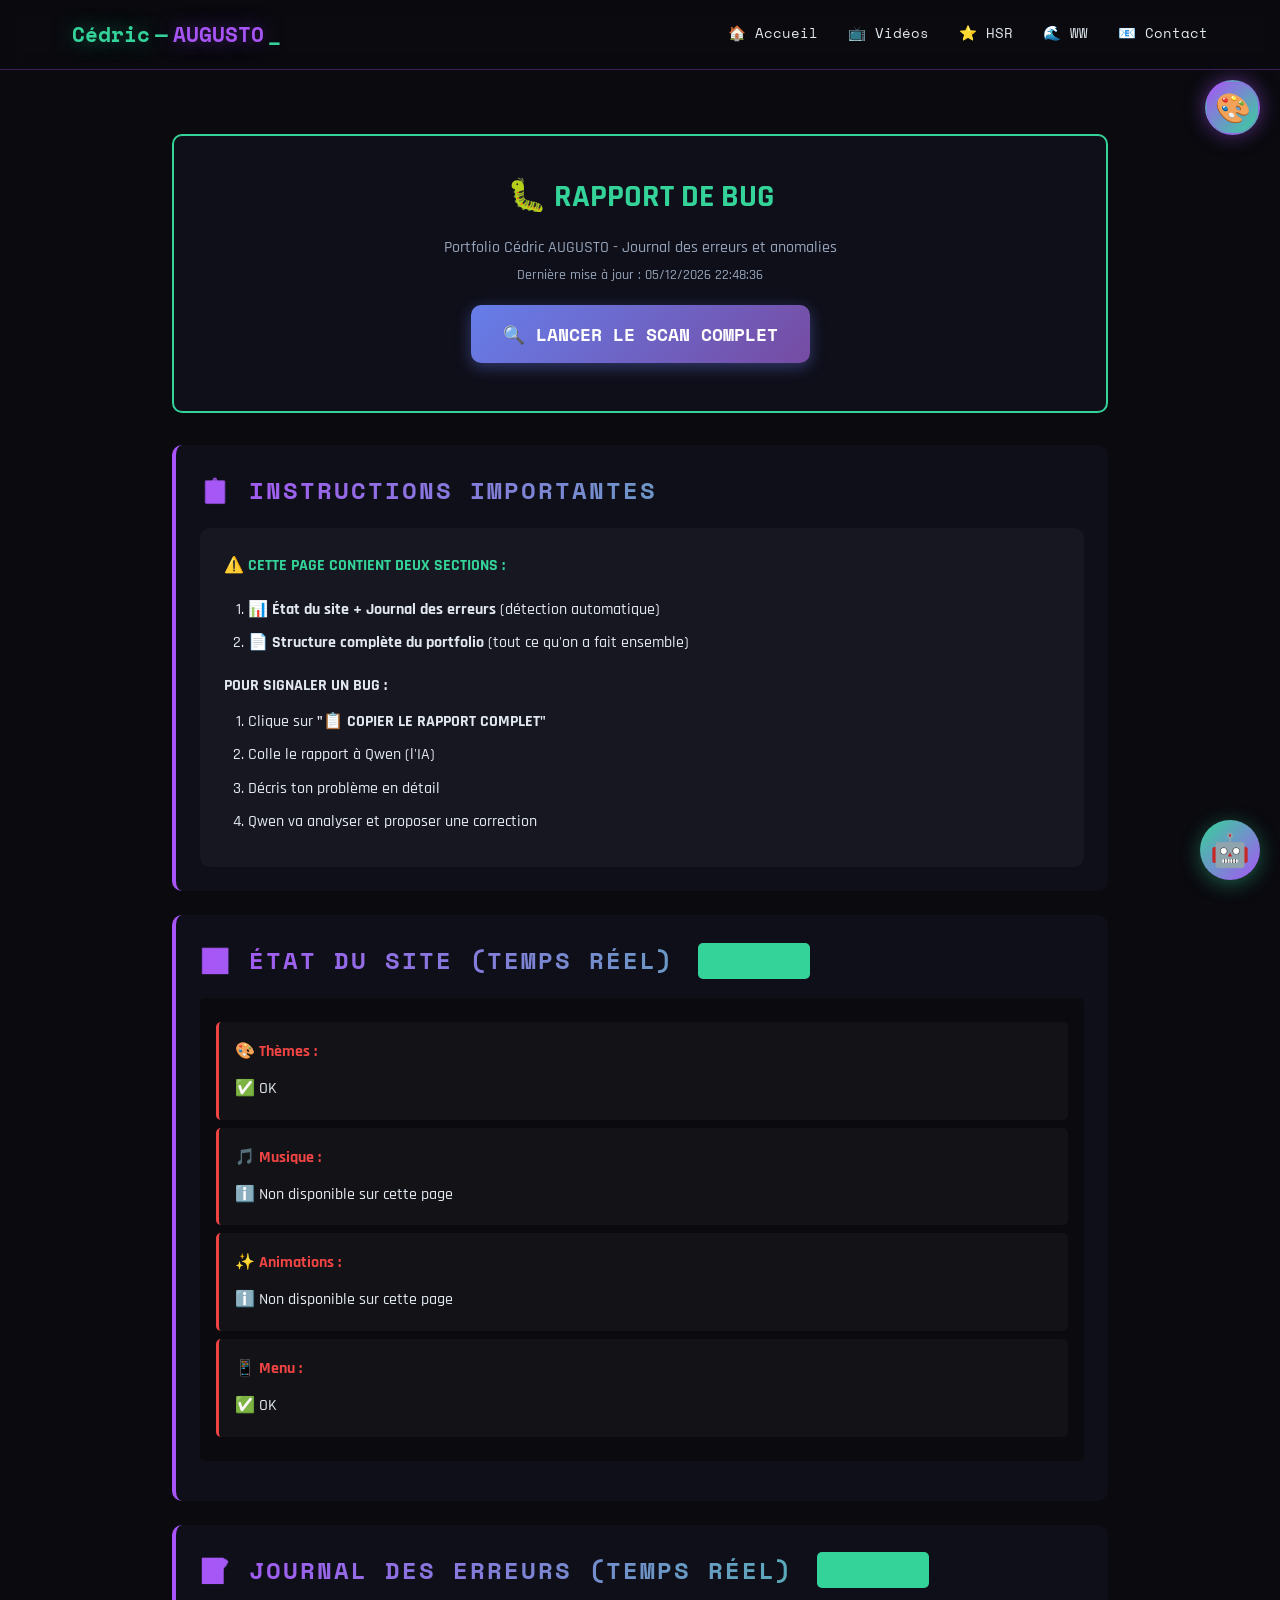
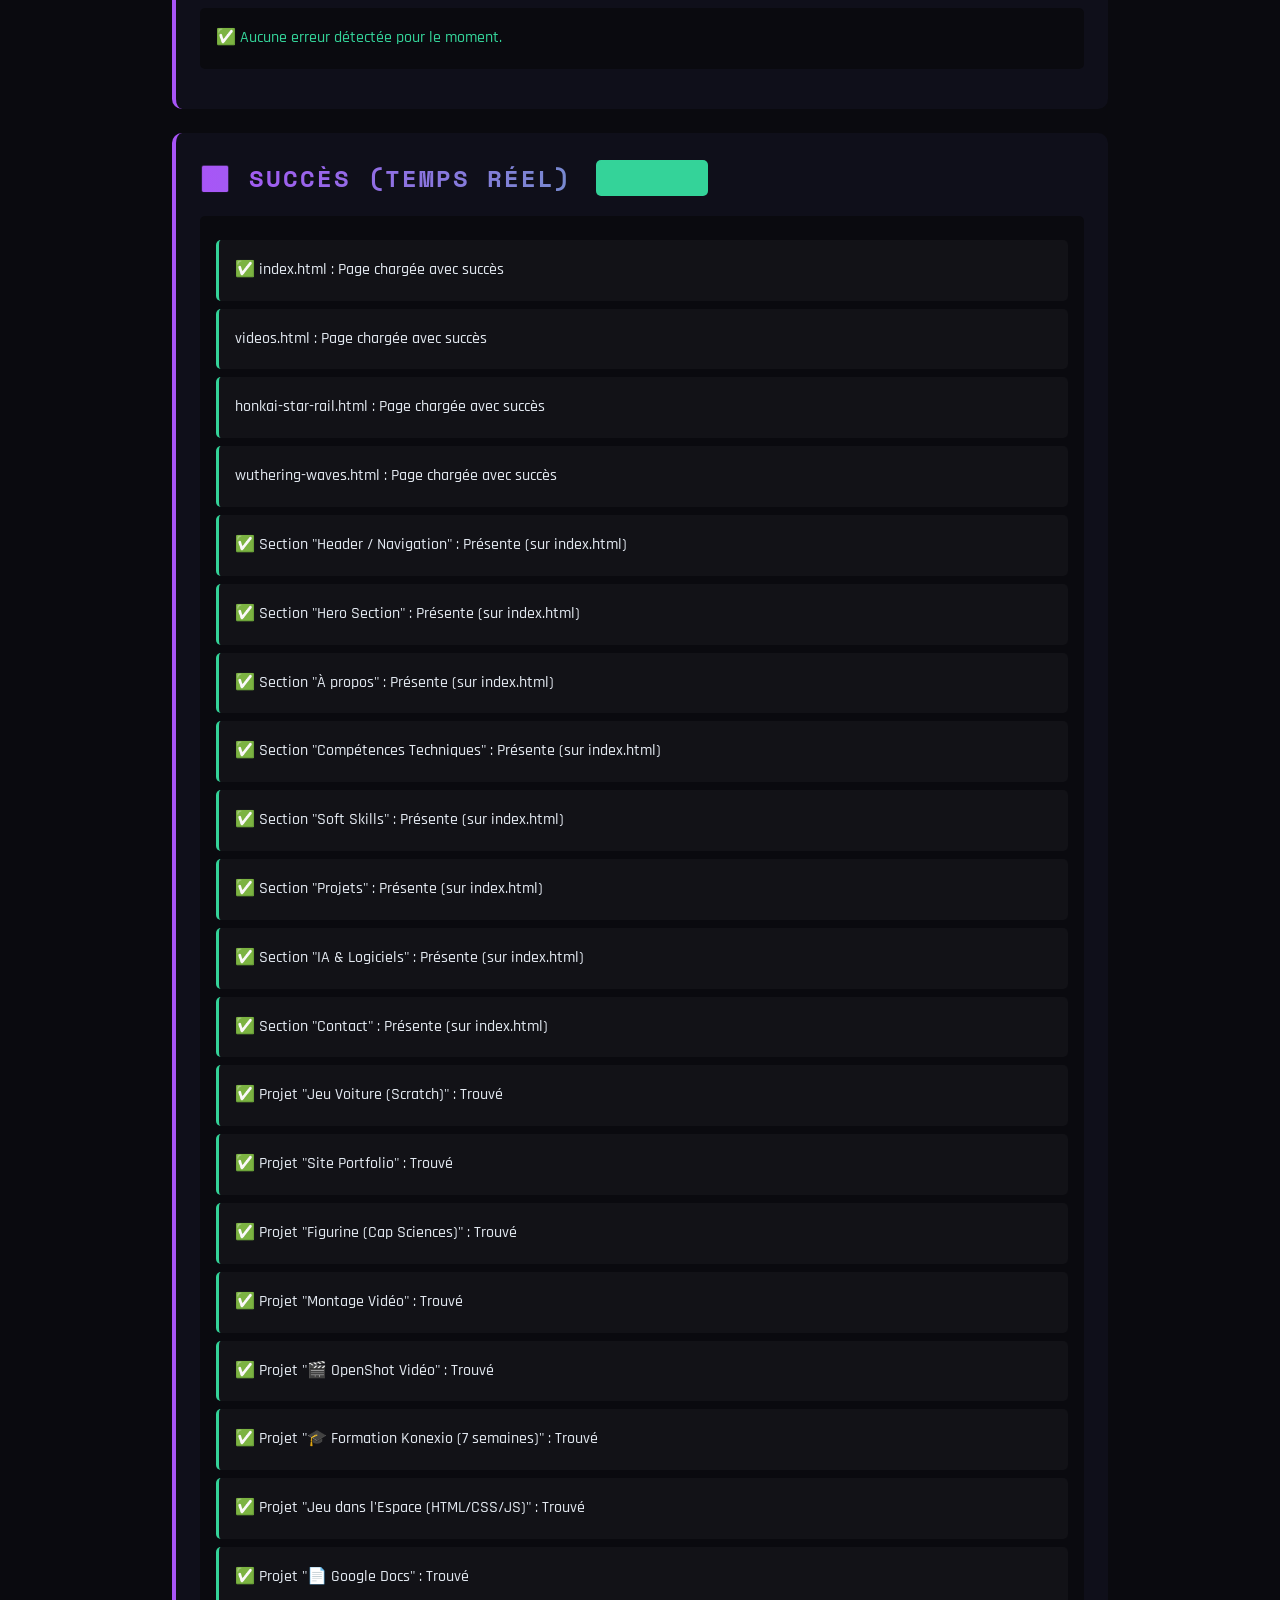
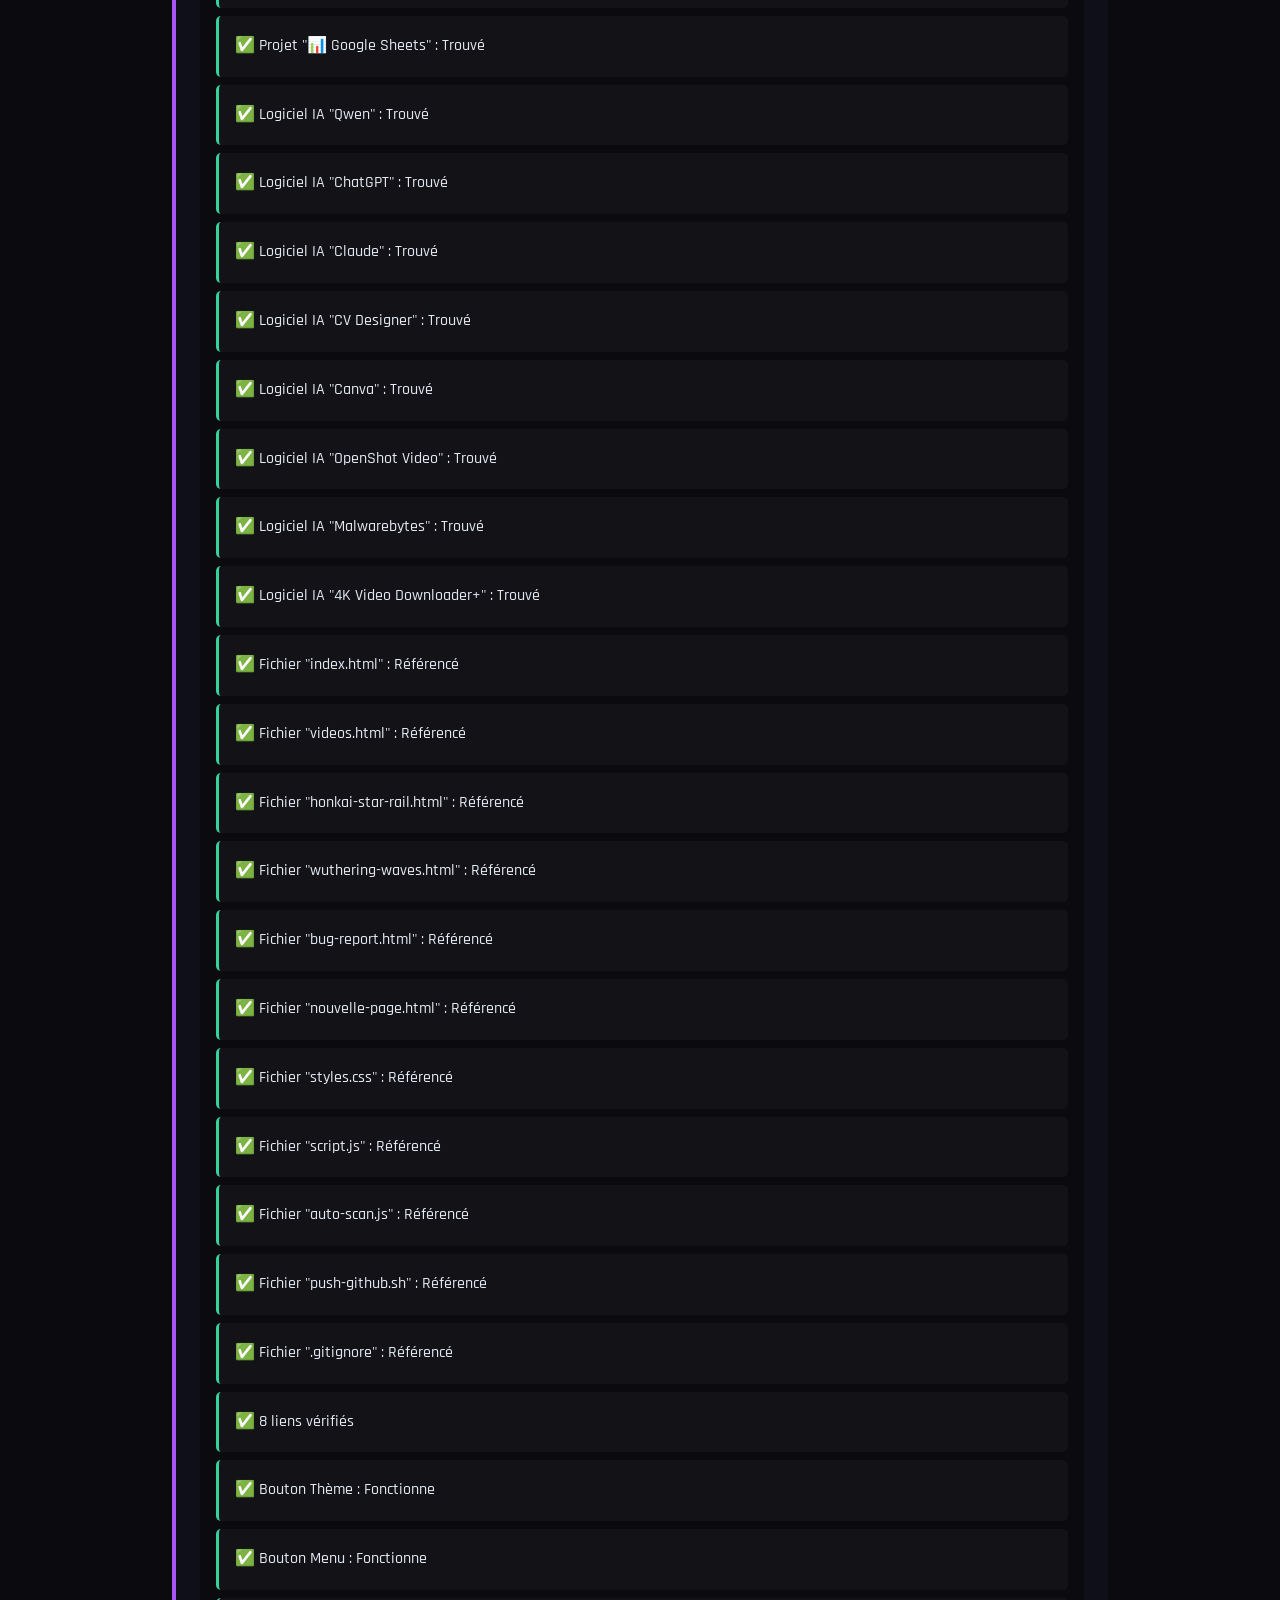
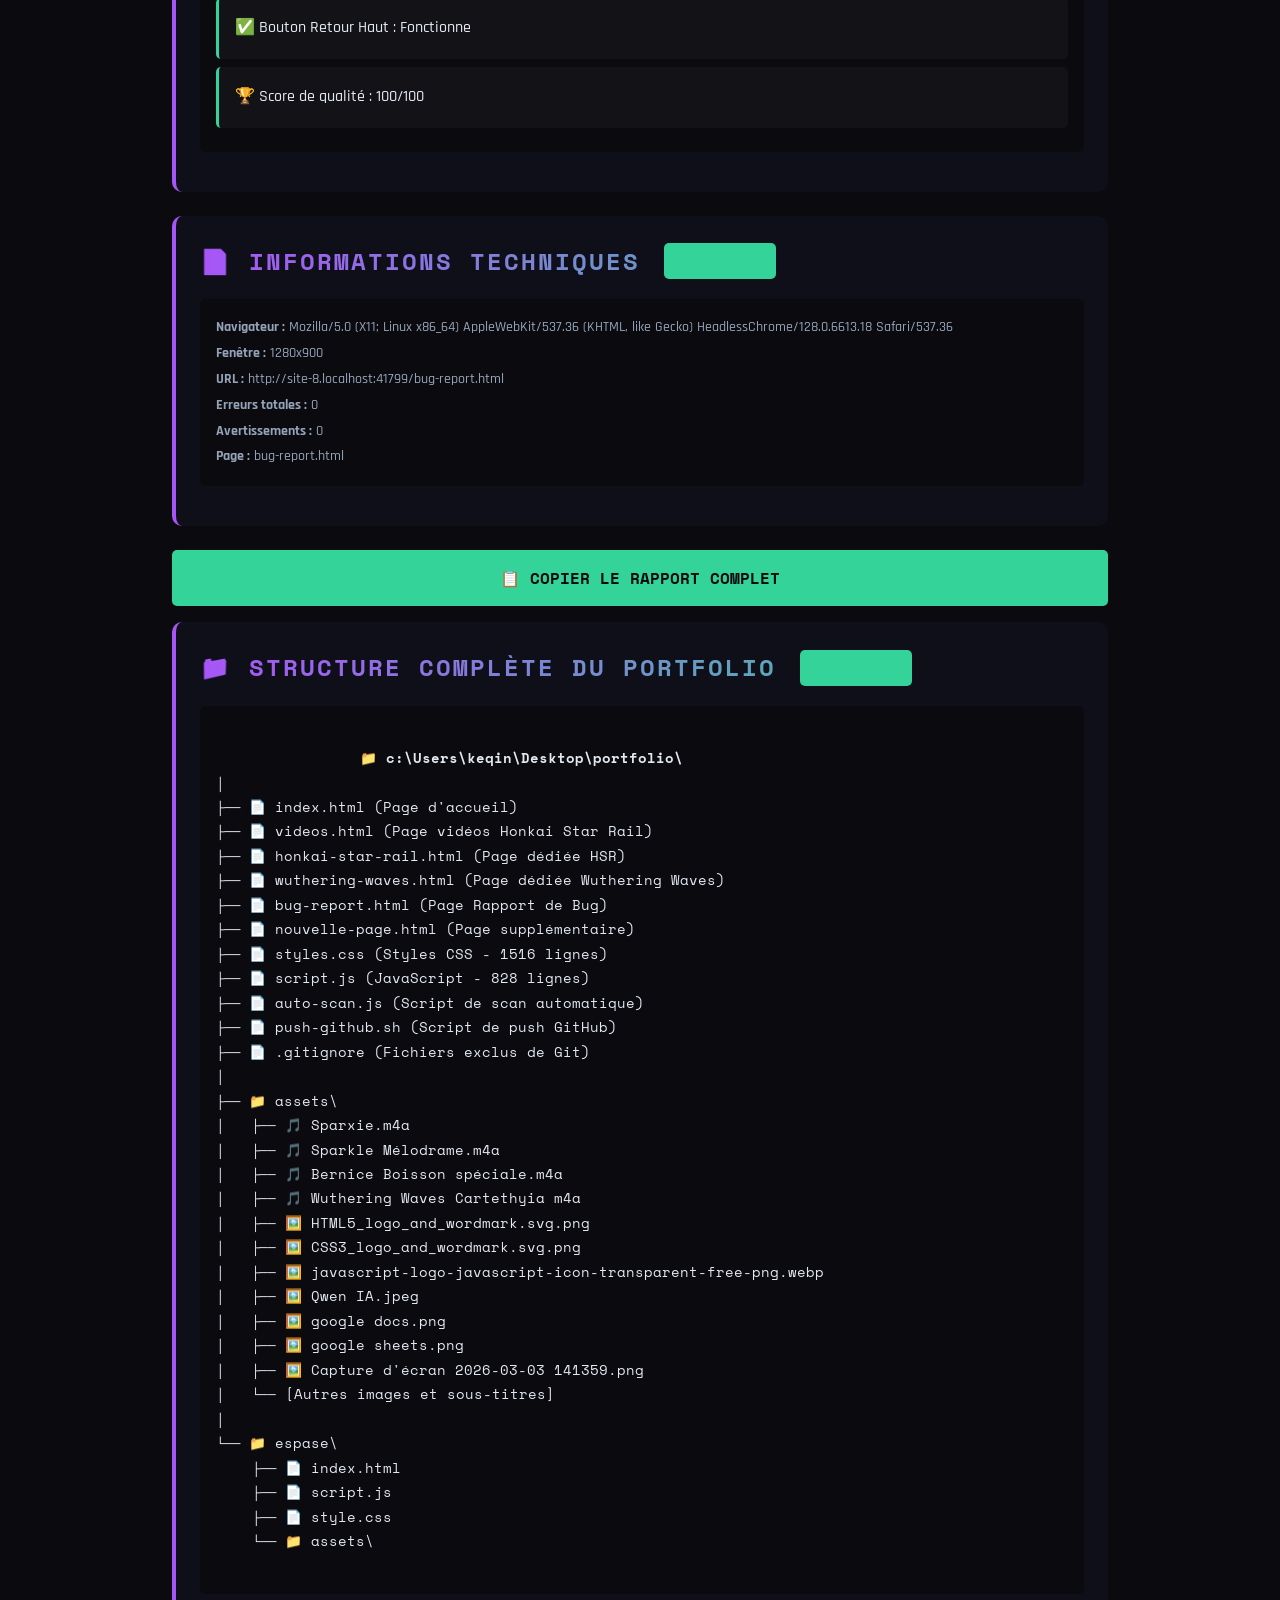
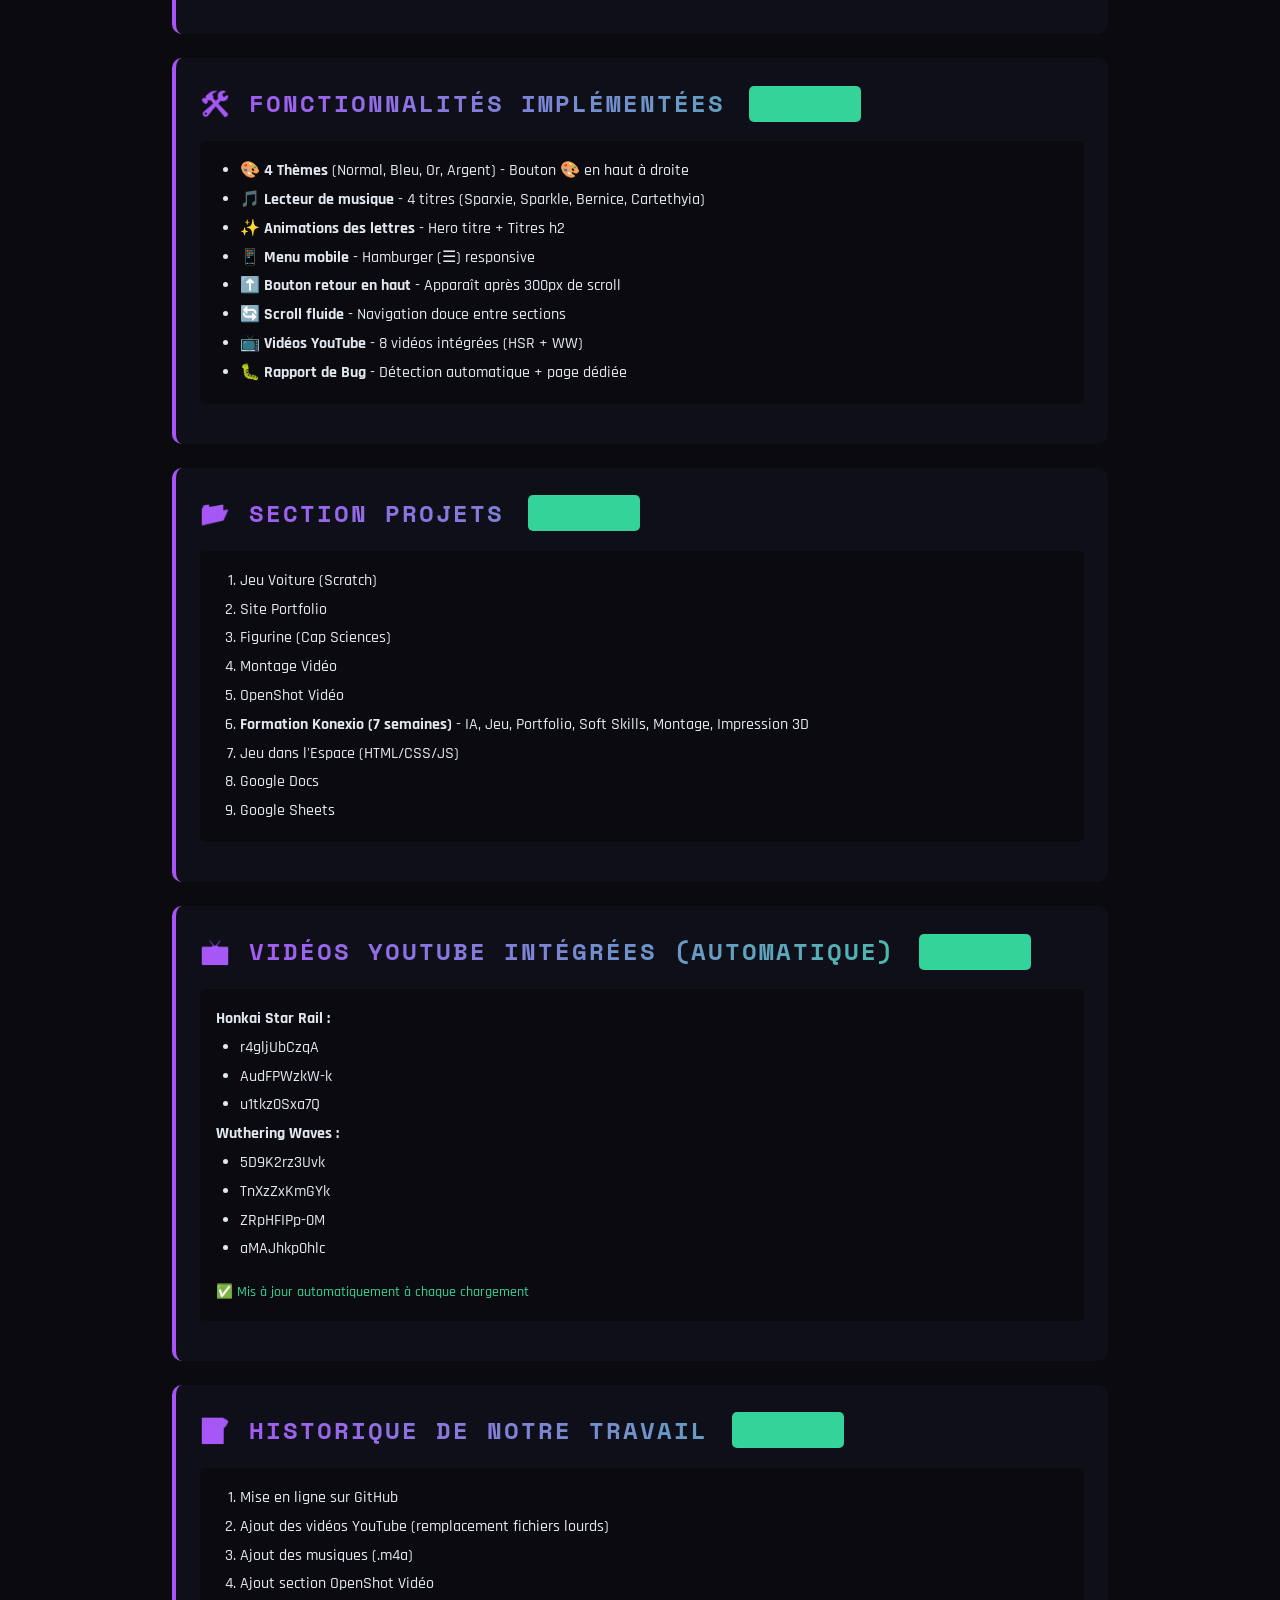
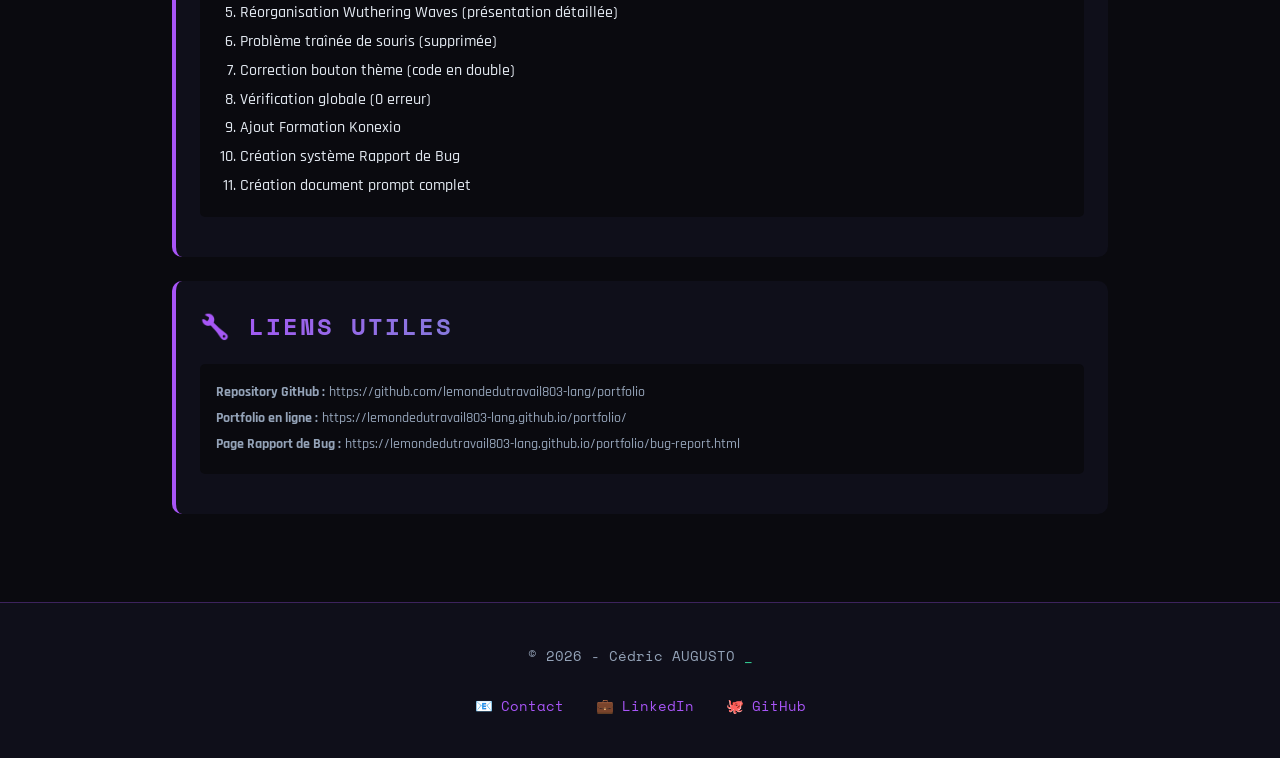
==== bug-report.html @ 79d95baa "Mettre à jour copyBugReport() pour utiliser PortfolioScanner.generateFullReport() avec toutes les vé" ====
<!DOCTYPE html>
<html lang="fr">
<head>
    <meta charset="UTF-8">
    <meta name="viewport" content="width=device-width, initial-scale=1.0">
    <meta name="description" content="Rapport de Bug - Portfolio Cédric AUGUSTO">
    <meta name="author" content="Cédric AUGUSTO">
    <title>🐛 Rapport de Bug — Cédric AUGUSTO</title>
    <link rel="icon" href="assets/favicon.ico" type="image/x-icon">
    <link rel="stylesheet" href="styles.css">
    <button id="theme-toggle" class="theme-toggle" title="Changer le thème" aria-label="Changer le thème">
        <span class="theme-icon">🎨</span>
    </button>
    <link rel="preconnect" href="https://fonts.googleapis.com">
    <link rel="preconnect" href="https://fonts.gstatic.com" crossorigin>
    <link href="https://fonts.googleapis.com/css2?family=Rajdhani:wght@400;500;600;700&family=Space+Mono:ital,wght@0,400;0,700;1,400&display=swap" rel="stylesheet">
    <style>
        .bug-report-container {
            max-width: 1000px;
            margin: 2rem auto;
            padding: 2rem;
        }
        
        .bug-report-header {
            text-align: center;
            margin-bottom: 2rem;
            padding: 2rem;
            background: var(--couleur-fond-sombre);
            border-radius: 10px;
            border: 2px solid var(--couleur-emeraude);
        }
        
        .bug-report-header h1 {
            color: var(--couleur-emeraude);
            font-size: 2rem;
            margin-bottom: 0.5rem;
        }
        
        .bug-report-header p {
            color: var(--couleur-texte-sombre);
        }
        
        .bug-section {
            background: var(--couleur-fond-sombre);
            padding: 1.5rem;
            border-radius: 10px;
            margin-bottom: 1.5rem;
            border-left: 4px solid var(--couleur-violet);
        }
        
        .bug-section h2 {
            color: var(--couleur-emeraude);
            margin-bottom: 1rem;
            font-size: 1.5rem;
        }
        
        .bug-list {
            background: var(--couleur-fond);
            padding: 1rem;
            border-radius: 5px;
            margin: 1rem 0;
        }
        
        .bug-item {
            padding: 1rem;
            margin: 0.5rem 0;
            border-left: 3px solid var(--couleur-violet);
            padding-left: 1rem;
            background: var(--couleur-carte);
            border-radius: 5px;
        }
        
        .bug-item.error {
            border-left-color: #ef4444;
        }
        
        .bug-item.warning {
            border-left-color: #f59e0b;
        }
        
        .bug-item.success {
            border-left-color: var(--couleur-emeraude);
        }
        
        .bug-item strong {
            display: block;
            margin-bottom: 0.5rem;
        }
        
        .status-error {
            color: #ef4444;
        }
        
        .status-warning {
            color: #f59e0b;
        }
        
        .status-ok {
            color: var(--couleur-emeraude);
        }
        
        .copy-btn {
            background: var(--couleur-emeraude);
            color: var(--couleur-fond);
            border: none;
            padding: 1rem 2rem;
            border-radius: 5px;
            cursor: pointer;
            font-family: 'Space Mono', monospace;
            font-weight: bold;
            font-size: 1rem;
            display: block;
            width: 100%;
            margin: 1rem 0;
            transition: all 0.3s ease;
        }

        .copy-btn:hover {
            background: var(--couleur-violet);
            transform: translateY(-2px);
            box-shadow: 0 5px 20px rgba(52, 211, 153, 0.4);
        }

        .copy-section-btn {
            background: var(--couleur-emeraude) !important;
            color: var(--couleur-fond) !important;
            border: none !important;
            padding: 0.5rem 1rem !important;
            border-radius: 5px !important;
            cursor: pointer !important;
            font-family: 'Space Mono', monospace !important;
            font-weight: bold !important;
            font-size: 0.85rem !important;
            margin-left: 1rem !important;
            transition: all 0.3s ease !important;
            vertical-align: middle !important;
            white-space: nowrap !important;
            display: inline-block !important;
        }

        .copy-section-btn:hover {
            background: var(--couleur-violet) !important;
            color: var(--couleur-texte) !important;
            transform: translateY(-1px) !important;
        }

        /* Bouton SCAN */
        .scan-btn {
            background: linear-gradient(135deg, #667eea 0%, #764ba2 100%);
            color: #ffffff;
            border: none;
            padding: 1rem 2rem;
            border-radius: 10px;
            cursor: pointer;
            font-family: 'Space Mono', monospace;
            font-weight: bold;
            font-size: 1.1rem;
            margin: 1rem auto;
            display: block;
            transition: all 0.3s ease;
            box-shadow: 0 4px 15px rgba(102, 126, 234, 0.4);
        }

        .scan-btn:hover {
            transform: translateY(-2px);
            box-shadow: 0 6px 20px rgba(102, 126, 234, 0.6);
        }

        .scan-btn:active {
            transform: translateY(0);
        }

        .scan-btn.scanning {
            background: linear-gradient(135deg, #f093fb 0%, #f5576c 100%);
            animation: pulse 1s infinite;
        }

        @keyframes pulse {
            0%, 100% { opacity: 1; }
            50% { opacity: 0.7; }
        }

        @keyframes highlightError {
            0%, 100% { 
                transform: scale(1);
                box-shadow: 0 0 0 rgba(239, 68, 68, 0);
            }
            50% { 
                transform: scale(1.02);
                box-shadow: 0 0 30px rgba(239, 68, 68, 0.5);
            }
        }

        .scan-result {
            text-align: center;
            padding: 1rem;
            margin: 1rem auto;
            border-radius: 10px;
            font-weight: bold;
            font-size: 1.2rem;
            display: none;
        }

        .scan-result.success {
            display: block;
            background: rgba(52, 211, 153, 0.2);
            border: 2px solid var(--couleur-emeraude);
            color: var(--couleur-emeraude);
        }

        .scan-result.error {
            display: block;
            background: rgba(239, 68, 68, 0.2);
            border: 2px solid #ef4444;
            color: #ef4444;
        }

        .bug-section h2 {
            display: flex;
            align-items: center;
            flex-wrap: wrap;
            gap: 0.5rem;
        }
        
        .instructions {
            background: var(--couleur-carte);
            padding: 1.5rem;
            border-radius: 10px;
            margin-top: 1rem;
        }
        
        .instructions ol {
            padding-left: 1.5rem;
            color: var(--couleur-texte);
        }
        
        .instructions li {
            margin: 0.5rem 0;
            line-height: 1.6;
        }
        
        .tech-info {
            font-size: 0.9rem;
            color: var(--couleur-texte-sombre);
        }
    </style>
</head>
<body>
    <header class="en-tete">
        <div class="conteneur">
            <div class="logo">
                <span class="prenom">Cédric</span>
                <span class="separateur"> — </span>
                <span class="nom">AUGUSTO</span>
                <span class="curseur">_</span>
            </div>
            <button class="bouton-menu" id="menu-toggle">☰</button>
            <nav>
                <ul class="liste-liens" id="liste-liens">
                    <li><a href="index.html">🏠 Accueil</a></li>
                    <li><a href="videos.html">📺 Vidéos</a></li>
                    <li><a href="honkai-star-rail.html">⭐ HSR</a></li>
                    <li><a href="wuthering-waves.html">🌊 WW</a></li>
                    <li><a href="index.html#contact">📧 Contact</a></li>
                </ul>
            </nav>
        </div>
    </header>

    <main class="bug-report-container">
        <div class="bug-report-header">
            <h1>🐛 RAPPORT DE BUG</h1>
            <p>Portfolio Cédric AUGUSTO - Journal des erreurs et anomalies</p>
            <p class="tech-info">Dernière mise à jour : <span id="last-update">--</span></p>
            
            <!-- BOUTON SCAN -->
            <button id="scan-btn" class="scan-btn" onclick="runFullScan()">
                🔍 LANCER LE SCAN COMPLET
            </button>
            <div id="scan-result" class="scan-result"></div>
        </div>

        <section class="bug-section">
            <h2>📋 INSTRUCTIONS IMPORTANTES</h2>
            <div class="instructions" style="background: var(--couleur-carte); padding: 1.5rem; border-radius: 10px;">
                <p style="color: var(--couleur-emeraude); font-weight: bold; margin-bottom: 1rem;">
                    ⚠️ CETTE PAGE CONTIENT DEUX SECTIONS :
                </p>
                <ol style="padding-left: 1.5rem; color: var(--couleur-texte); line-height: 1.8;">
                    <li><strong>📊 État du site + Journal des erreurs</strong> (détection automatique)</li>
                    <li><strong>📄 Structure complète du portfolio</strong> (tout ce qu'on a fait ensemble)</li>
                </ol>
                <p style="margin-top: 1rem;"><strong>POUR SIGNALER UN BUG :</strong></p>
                <ol style="padding-left: 1.5rem; color: var(--couleur-texte); line-height: 1.8;">
                    <li>Clique sur <strong>"📋 COPIER LE RAPPORT COMPLET"</strong></li>
                    <li>Colle le rapport à Qwen (l'IA)</li>
                    <li>Décris ton problème en détail</li>
                    <li>Qwen va analyser et proposer une correction</li>
                </ol>
            </div>
        </section>

        <section class="bug-section">
            <h2>📊 ÉTAT DU SITE (TEMPS RÉEL) <button class="copy-section-btn" onclick="copySection('site-status')" title="Copier cette section">📋 COPIER</button></h2>
            <div id="site-status" class="bug-list">
                <p>Chargement de l'état du site...</p>
            </div>
        </section>

        <section class="bug-section">
            <h2>📝 JOURNAL DES ERREURS (TEMPS RÉEL) <button class="copy-section-btn" onclick="copySection('error-log')" title="Copier cette section">📋 COPIER</button></h2>
            <div id="error-log" class="bug-list">
                <p>Aucune erreur détectée pour le moment.</p>
            </div>
        </section>

        <section class="bug-section">
            <h2>✅ SUCCÈS (TEMPS RÉEL) <button class="copy-section-btn" onclick="copySection('success-log')" title="Copier cette section">📋 COPIER</button></h2>
            <div id="success-log" class="bug-list">
                <p>Chargement des succès...</p>
            </div>
        </section>

        <section class="bug-section">
            <h2>📄 INFORMATIONS TECHNIQUES <button class="copy-section-btn" onclick="copySection('tech-info')" title="Copier cette section">📋 COPIER</button></h2>
            <div id="tech-info" class="bug-list tech-info">
                <p>Chargement des informations...</p>
            </div>
        </section>

        <button class="copy-btn" onclick="copyBugReport()">📋 COPIER LE RAPPORT COMPLET</button>

        <section class="bug-section">
            <h2>📁 STRUCTURE COMPLÈTE DU PORTFOLIO <button class="copy-section-btn" onclick="copySection('structure-content')" title="Copier cette section">📋 COPIER</button></h2>
            <div id="structure-content" class="bug-list" style="white-space: pre-wrap; font-family: 'Space Mono', monospace; font-size: 0.85rem; overflow-x: auto;">
                <strong>📁 c:\Users\keqin\Desktop\portfolio\</strong>
│
├── 📄 index.html (Page d'accueil)
├── 📄 videos.html (Page vidéos Honkai Star Rail)
├── 📄 honkai-star-rail.html (Page dédiée HSR)
├── 📄 wuthering-waves.html (Page dédiée Wuthering Waves)
├── 📄 bug-report.html (Page Rapport de Bug)
├── 📄 nouvelle-page.html (Page supplémentaire)
├── 📄 styles.css (Styles CSS - 1516 lignes)
├── 📄 script.js (JavaScript - 828 lignes)
├── 📄 auto-scan.js (Script de scan automatique)
├── 📄 push-github.sh (Script de push GitHub)
├── 📄 .gitignore (Fichiers exclus de Git)
│
├── 📁 assets\
│   ├── 🎵 Sparxie.m4a
│   ├── 🎵 Sparkle Mélodrame.m4a
│   ├── 🎵 Bernice Boisson spéciale.m4a
│   ├── 🎵 Wuthering Waves Cartethyia m4a
│   ├── 🖼️ HTML5_logo_and_wordmark.svg.png
│   ├── 🖼️ CSS3_logo_and_wordmark.svg.png
│   ├── 🖼️ javascript-logo-javascript-icon-transparent-free-png.webp
│   ├── 🖼️ Qwen IA.jpeg
│   ├── 🖼️ google docs.png
│   ├── 🖼️ google sheets.png
│   ├── 🖼️ Capture d'écran 2026-03-03 141359.png
│   └── [Autres images et sous-titres]
│
└── 📁 espase\
    ├── 📄 index.html
    ├── 📄 script.js
    ├── 📄 style.css
    └── 📁 assets\
            </div>
        </section>

        <section class="bug-section">
            <h2>🛠️ FONCTIONNALITÉS IMPLÉMENTÉES <button class="copy-section-btn" onclick="copySection('features-content')" title="Copier cette section">📋 COPIER</button></h2>
            <div id="features-content" class="bug-list">
                <ul style="padding-left: 1.5rem; color: var(--couleur-texte); line-height: 1.8;">
                    <li><strong>🎨 4 Thèmes</strong> (Normal, Bleu, Or, Argent) - Bouton 🎨 en haut à droite</li>
                    <li><strong>🎵 Lecteur de musique</strong> - 4 titres (Sparxie, Sparkle, Bernice, Cartethyia)</li>
                    <li><strong>✨ Animations des lettres</strong> - Hero titre + Titres h2</li>
                    <li><strong>📱 Menu mobile</strong> - Hamburger (☰) responsive</li>
                    <li><strong>⬆️ Bouton retour en haut</strong> - Apparaît après 300px de scroll</li>
                    <li><strong>🔄 Scroll fluide</strong> - Navigation douce entre sections</li>
                    <li><strong>📺 Vidéos YouTube</strong> - 8 vidéos intégrées (HSR + WW)</li>
                    <li><strong>🐛 Rapport de Bug</strong> - Détection automatique + page dédiée</li>
                </ul>
            </div>
        </section>

        <section class="bug-section">
            <h2>📂 SECTION PROJETS <button class="copy-section-btn" onclick="copySection('projects-content')" title="Copier cette section">📋 COPIER</button></h2>
            <div id="projects-content" class="bug-list">
                <ol style="padding-left: 1.5rem; color: var(--couleur-texte); line-height: 1.8;">
                    <li>Jeu Voiture (Scratch)</li>
                    <li>Site Portfolio</li>
                    <li>Figurine (Cap Sciences)</li>
                    <li>Montage Vidéo</li>
                    <li>OpenShot Vidéo</li>
                    <li><strong>Formation Konexio (7 semaines)</strong> - IA, Jeu, Portfolio, Soft Skills, Montage, Impression 3D</li>
                    <li>Jeu dans l'Espace (HTML/CSS/JS)</li>
                    <li>Google Docs</li>
                    <li>Google Sheets</li>
                </ol>
            </div>
        </section>

        <section class="bug-section">
            <h2>📺 VIDÉOS YOUTUBE INTÉGRÉES (AUTOMATIQUE) <button class="copy-section-btn" onclick="copySection('videos-content')" title="Copier cette section">📋 COPIER</button></h2>
            <div id="videos-content" class="bug-list">
                <strong>Honkai Star Rail :</strong>
                <ul id="hsr-videos-list" style="padding-left: 1.5rem; color: var(--couleur-texte); line-height: 1.8;">
                    <li>Chargement...</li>
                </ul>
                <strong>Wuthering Waves :</strong>
                <ul id="ww-videos-list" style="padding-left: 1.5rem; color: var(--couleur-texte); line-height: 1.8;">
                    <li>Chargement...</li>
                </ul>
                <p style="margin-top: 1rem; color: var(--couleur-emeraude); font-size: 0.85rem;">
                    ✅ Mis à jour automatiquement à chaque chargement
                </p>
            </div>
        </section>

        <section class="bug-section">
            <h2>📝 HISTORIQUE DE NOTRE TRAVAIL <button class="copy-section-btn" onclick="copySection('history-content')" title="Copier cette section">📋 COPIER</button></h2>
            <div id="history-content" class="bug-list">
                <ol style="padding-left: 1.5rem; color: var(--couleur-texte); line-height: 1.8;">
                    <li>Mise en ligne sur GitHub</li>
                    <li>Ajout des vidéos YouTube (remplacement fichiers lourds)</li>
                    <li>Ajout des musiques (.m4a)</li>
                    <li>Ajout section OpenShot Vidéo</li>
                    <li>Réorganisation Wuthering Waves (présentation détaillée)</li>
                    <li>Problème traînée de souris (supprimée)</li>
                    <li>Correction bouton thème (code en double)</li>
                    <li>Vérification globale (0 erreur)</li>
                    <li>Ajout Formation Konexio</li>
                    <li>Création système Rapport de Bug</li>
                    <li>Création document prompt complet</li>
                </ol>
            </div>
        </section>

        <section class="bug-section">
            <h2>🔧 LIENS UTILES</h2>
            <div class="bug-list tech-info">
                <p><strong>Repository GitHub :</strong> https://github.com/lemondedutravail803-lang/portfolio</p>
                <p><strong>Portfolio en ligne :</strong> https://lemondedutravail803-lang.github.io/portfolio/</p>
                <p><strong>Page Rapport de Bug :</strong> https://lemondedutravail803-lang.github.io/portfolio/bug-report.html</p>
            </div>
        </section>
    </main>

    <footer class="pied-de-page">
        <div class="conteneur">
            <p>© 2026 - Cédric AUGUSTO <span class="curseur">_</span></p>
            <div class="footer-reseaux">
                <a href="index.html#contact" class="footer-lien"><span>📧</span> Contact</a>
                <a href="#" class="footer-lien"><span>💼</span> LinkedIn</a>
                <a href="#" class="footer-lien"><span>🐙</span> GitHub</a>
            </div>
        </div>
    </footer>

    <button id="bouton-haut" class="bouton-haut" title="Retour en haut">⬆</button>
    <script src="script.js"></script>
    <script>
        // Journal des erreurs pour cette page
        const pageBugReport = {
            errors: [],
            warnings: [],
            success: [],
            siteStatus: {
                themes: 'unknown',
                music: 'unknown',
                animations: 'unknown',
                menu: 'unknown'
            }
        };

        // Fonction pour logger une erreur
        function logPageError(type, message, details = '') {
            const error = {
                date: new Date().toLocaleTimeString('fr-FR'),
                type: type,
                message: message,
                details: details
            };
            pageBugReport.errors.push(error);
            console.error('🐛 [BUG REPORT]', error);
            updateBugPage();
        }

        // Fonction pour logger un avertissement
        function logPageWarning(type, message, details = '') {
            const warning = {
                date: new Date().toLocaleTimeString('fr-FR'),
                type: type,
                message: message,
                details: details
            };
            pageBugReport.warnings.push(warning);
            console.warn('⚠️ [BUG REPORT]', warning);
            updateBugPage();
        }

        // Mettre à jour l'affichage de la page
        function updateBugPage() {
            // Mettre à jour la date
            document.getElementById('last-update').textContent = new Date().toLocaleString('fr-FR');

            // État du site
            const statusDiv = document.getElementById('site-status');
            if (statusDiv) {
                statusDiv.innerHTML = `
                    <div class="bug-item ${pageBugReport.siteStatus.themes === 'OK' ? 'success' : 'error'}">
                        <strong class="${pageBugReport.siteStatus.themes === 'OK' ? 'status-ok' : 'status-error'}">🎨 Thèmes :</strong> ${pageBugReport.siteStatus.themes}
                    </div>
                    <div class="bug-item ${pageBugReport.siteStatus.music === 'OK' ? 'success' : 'error'}">
                        <strong class="${pageBugReport.siteStatus.music === 'OK' ? 'status-ok' : 'status-error'}">🎵 Musique :</strong> ${pageBugReport.siteStatus.music}
                    </div>
                    <div class="bug-item ${pageBugReport.siteStatus.animations === 'OK' ? 'success' : 'error'}">
                        <strong class="${pageBugReport.siteStatus.animations === 'OK' ? 'status-ok' : 'status-error'}">✨ Animations :</strong> ${pageBugReport.siteStatus.animations}
                    </div>
                    <div class="bug-item ${pageBugReport.siteStatus.menu === 'OK' ? 'success' : 'error'}">
                        <strong class="${pageBugReport.siteStatus.menu === 'OK' ? 'status-ok' : 'status-error'}">📱 Menu :</strong> ${pageBugReport.siteStatus.menu}
                    </div>
                `;
            }

            // Journal des erreurs
            const logDiv = document.getElementById('error-log');
            if (logDiv) {
                let html = '';

                if (pageBugReport.errors.length === 0 && pageBugReport.warnings.length === 0) {
                    html = '<p class="status-ok">✅ Aucune erreur détectée pour le moment.</p>';
                } else {
                    pageBugReport.errors.forEach(err => {
                        html += `
                            <div class="bug-item error">
                                <strong class="status-error">❌ [${err.date}] ${err.type}</strong>
                                ${err.message}<br>
                                <small style="color: var(--couleur-texte-sombre);">${err.details}</small>
                            </div>
                        `;
                    });
                    pageBugReport.warnings.forEach(warn => {
                        html += `
                            <div class="bug-item warning">
                                <strong class="status-warning">⚠️ [${warn.date}] ${warn.type}</strong>
                                ${warn.message}<br>
                                <small style="color: var(--couleur-texte-sombre);">${warn.details}</small>
                            </div>
                        `;
                    });
                }

                logDiv.innerHTML = html;
            }

            // Informations techniques
            const infoDiv = document.getElementById('tech-info');
            if (infoDiv) {
                infoDiv.innerHTML = `
                    <p><strong>Navigateur :</strong> ${navigator.userAgent}</p>
                    <p><strong>Fenêtre :</strong> ${window.innerWidth}x${window.innerHeight}</p>
                    <p><strong>URL :</strong> ${window.location.href}</p>
                    <p><strong>Erreurs totales :</strong> ${pageBugReport.errors.length}</p>
                    <p><strong>Avertissements :</strong> ${pageBugReport.warnings.length}</p>
                    <p><strong>Page :</strong> bug-report.html</p>
                `;
            }
        }

        // Fonction pour copier le rapport complet
        function copyBugReport() {
            // Utiliser le rapport généré par PortfolioScanner si disponible
            if (typeof PortfolioScanner !== 'undefined' && PortfolioScanner.generateFullReport) {
                const report = PortfolioScanner.generateFullReport();
                
                navigator.clipboard.writeText(report).then(() => {
                    alert('✅ Rapport copié dans le presse-papiers !\n\nMaintenant :\n1. Colle le rapport à Qwen (l\'IA)\n2. Décris ton problème en détail\n3. Qwen va analyser et corriger');
                }).catch(err => {
                    console.error('Erreur lors de la copie :', err);
                    alert('❌ Erreur lors de la copie. Sélectionne et copie manuellement.');
                });
            } else {
                // Fallback vers l'ancien rapport si PortfolioScanner n'est pas disponible
                let report = `🐛 RAPPORT DE BUG - PORTFOLIO CÉDRIC AUGUSTO\n`;
                report += `═══════════════════════════════════════════════════════\n\n`;
                report += `📅 Date : ${new Date().toLocaleDateString('fr-FR')} ${new Date().toLocaleTimeString('fr-FR')}\n`;
                report += `📄 Page : bug-report.html\n\n`;

                report += `📊 ÉTAT DU SITE (TEMPS RÉEL)\n`;
                report += `─────────────────────────────────────────────────────\n`;
                report += `🎨 Thèmes : ${pageBugReport.siteStatus.themes}\n`;
                report += `🎵 Musique : ${pageBugReport.siteStatus.music}\n`;
                report += `✨ Animations : ${pageBugReport.siteStatus.animations}\n`;
                report += `📱 Menu : ${pageBugReport.siteStatus.menu}\n\n`;

                report += `📝 JOURNAL DES ERREURS (TEMPS RÉEL)\n`;
                report += `─────────────────────────────────────────────────────\n`;

                if (pageBugReport.errors.length === 0 && pageBugReport.warnings.length === 0) {
                    report += `✅ Aucune erreur détectée.\n\n`;
                } else {
                    pageBugReport.errors.forEach(err => {
                        report += `❌ [${err.date}] ${err.type}\n`;
                        report += `   ${err.message}\n`;
                        report += `   Détails : ${err.details}\n\n`;
                    });
                    pageBugReport.warnings.forEach(warn => {
                        report += `⚠️ [${warn.date}] ${warn.type}\n`;
                        report += `   ${warn.message}\n`;
                        report += `   Détails : ${warn.details}\n\n`;
                    });
                }

                report += `📁 STRUCTURE COMPLÈTE DU PORTFOLIO\n`;
                report += `─────────────────────────────────────────────────────\n`;
                report += `📁 c:\\Users\\keqin\\Desktop\\portfolio\\\n`;
                report += `│\n`;
                report += `├── 📄 index.html (Page d'accueil)\n`;
                report += `├── 📄 videos.html (Page vidéos HSR)\n`;
                report += `├── 📄 honkai-star-rail.html (Page HSR)\n`;
                report += `├── 📄 wuthering-waves.html (Page WW)\n`;
                report += `├── 📄 bug-report.html (Rapport de Bug)\n`;
                report += `├── 📄 nouvelle-page.html (Page supplémentaire)\n`;
                report += `├── 📄 styles.css (1516 lignes)\n`;
                report += `├── 📄 script.js (828 lignes)\n`;
                report += `├── 📄 auto-scan.js (Script de scan automatique)\n`;
                report += `├── 📄 push-github.sh\n`;
                report += `├── 📄 .gitignore\n`;
                report += `│\n`;
                report += `├── 📁 assets\\ (Musiques, Images, Sous-titres)\n`;
                report += `│   ├── 🎵 4 musiques .m4a\n`;
                report += `│   └── 🖼️ Images (HTML, CSS, JS, Google, etc.)\n`;
                report += `│\n`;
                report += `└── 📁 espase\\ (Jeu spatial)\n`;
                report += `    ├── index.html, script.js, style.css\n`;
                report += `    └── assets/\n\n`;

                report += `🛠️ FONCTIONNALITÉS IMPLÉMENTÉES\n`;
                report += `─────────────────────────────────────────────────────\n`;
                report += `✅ 4 Thèmes (Normal, Bleu, Or, Argent)\n`;
                report += `✅ Lecteur de musique (4 titres)\n`;
                report += `✅ Animations des lettres\n`;
                report += `✅ Menu mobile responsive\n`;
                report += `✅ Bouton retour en haut\n`;
                report += `✅ Scroll fluide\n`;
                report += `✅ 8 vidéos YouTube intégrées\n`;
                report += `✅ Système de Rapport de Bug\n\n`;

                report += `📂 PROJETS (10 projets)\n`;
                report += `─────────────────────────────────────────────────────\n`;
                report += `1. Jeu Voiture (Scratch)\n`;
                report += `2. Site Portfolio\n`;
                report += `3. Figurine (Cap Sciences)\n`;
                report += `4. Montage Vidéo\n`;
                report += `5. OpenShot Vidéo\n`;
                report += `6. Formation Konexio (7 semaines)\n`;
                report += `7. Jeu dans l'Espace (HTML/CSS/JS)\n`;
                report += `8. Google Docs\n`;
                report += `9. Google Sheets\n\n`;

                report += `📺 VIDÉOS YOUTUBE\n`;
                report += `─────────────────────────────────────────────────────\n`;
                report += `HSR : r4gljUbCzqA, AudFPWzkW-k, u1tkz0Sxa7Q\n`;
                report += `WW : 5D9K2rz3Uvk, TnXzZxKmGYk, ZRpHFIPp-0M, aMAJhkp0hlc (NOUVELLE)\n\n`;

                report += `📝 HISTORIQUE DE NOTRE TRAVAIL\n`;
                report += `─────────────────────────────────────────────────────\n`;
                report += `1. Mise en ligne GitHub\n`;
                report += `2. Ajout vidéos YouTube\n`;
                report += `3. Ajout musiques .m4a\n`;
                report += `4. Ajout section OpenShot\n`;
                report += `5. Réorganisation WW\n`;
                report += `6. Problème traînée souris (supprimée)\n`;
                report += `7. Correction bouton thème\n`;
                report += `8. Vérification globale (0 erreur)\n`;
                report += `9. Ajout Formation Konexio\n`;
                report += `10. Création système Rapport de Bug\n`;
                report += `11. Création document prompt complet\n\n`;

                report += `📄 INFORMATIONS TECHNIQUES\n`;
                report += `─────────────────────────────────────────────────────\n`;
                report += `Navigateur : ${navigator.userAgent}\n`;
                report += `Fenêtre : ${window.innerWidth}x${window.innerHeight}\n`;
                report += `URL : ${window.location.href}\n`;
                report += `Erreurs totales : ${pageBugReport.errors.length}\n`;
                report += `Avertissements : ${pageBugReport.warnings.length}\n\n`;

                report += `📝 DESCRIPTION DU PROBLÈME\n`;
                report += `─────────────────────────────────────────────────────\n`;
                report += `[Décris ton problème ici]\n\n`;

                report += `🔍 CE QUE J'AI DÉJÀ ESSAYÉ\n`;
                report += `─────────────────────────────────────────────────────\n`;
                report += `- [ ] Actualiser la page (Ctrl + F5)\n`;
                report += `- [ ] Vider le cache du navigateur\n`;
                report += `- [ ] Changer de navigateur\n\n`;

                report += `🔧 LIENS UTILES\n`;
                report += `─────────────────────────────────────────────────────\n`;
                report += `GitHub : https://github.com/lemondedutravail803-lang/portfolio\n`;
                report += `Portfolio : https://lemondedutravail803-lang.github.io/portfolio/\n`;
                report += `Rapport de Bug : https://lemondedutravail803-lang.github.io/portfolio/bug-report.html\n\n`;

                report += `═══════════════════════════════════════════════════════\n`;

                navigator.clipboard.writeText(report).then(() => {
                    alert('✅ Rapport copié dans le presse-papiers !\n\nMaintenant :\n1. Colle le rapport à Qwen (l\'IA)\n2. Décris ton problème en détail\n3. Qwen va analyser et corriger');
                }).catch(err => {
                    console.error('Erreur lors de la copie :', err);
                    alert('❌ Erreur lors de la copie. Sélectionne et copie manuellement.');
                });
            }
        }

        // Initialiser la page au chargement
        document.addEventListener('DOMContentLoaded', () => {
            setTimeout(() => {
                // Vérifier les thèmes
                const themeToggle = document.getElementById('theme-toggle');
                pageBugReport.siteStatus.themes = themeToggle ? '✅ OK' : '❌ Introuvable';

                // Vérifier le menu
                const menuToggle = document.getElementById('menu-toggle');
                pageBugReport.siteStatus.menu = menuToggle ? '✅ OK' : '❌ Introuvable';

                // La musique n'est pas sur cette page
                pageBugReport.siteStatus.music = 'ℹ️ Non disponible sur cette page';

                // Les animations non plus
                pageBugReport.siteStatus.animations = 'ℹ️ Non disponible sur cette page';

                updateBugPage();

                // Logger le chargement réussi
                console.log('✅ Page Rapport de Bug chargée avec succès');
            }, 500);
        });

        // Filet de sécurité - Attraper les erreurs sur cette page
        window.addEventListener('error', (event) => {
            logPageError(
                'JavaScript',
                event.message,
                `${event.filename}:${event.lineno}:${event.colno}`
            );
            event.preventDefault();
            return true;
        });

        window.addEventListener('unhandledrejection', (event) => {
            logPageError(
                'Promesse',
                'Promesse rejetée non gérée',
                event.reason ? String(event.reason) : 'Raison inconnue'
            );
            event.preventDefault();
            return true;
        });

        // Fonction pour copier une section individuelle
        function copySection(sectionId) {
            const section = document.getElementById(sectionId);
            if (!section) {
                alert('❌ Section introuvable');
                return;
            }

            // Récupérer le texte de la section
            let text = section.innerText;

            // Ajouter le titre de la section
            const sectionTitle = section.closest('.bug-section').querySelector('h2').childNodes[0].textContent.trim();
            text = `${sectionTitle}\n${'═'.repeat(50)}\n\n${text}`;

            // Copier dans le presse-papiers
            navigator.clipboard.writeText(text).then(() => {
                alert(`✅ Section "${sectionTitle}" copiée !\n\nTu peux la coller maintenant.`);
            }).catch(err => {
                console.error('Erreur lors de la copie :', err);
                alert('❌ Erreur lors de la copie. Sélectionne et copie manuellement.');
            });
        }

        // Fonction pour lancer le scan complet
        function runFullScan() {
            const scanBtn = document.getElementById('scan-btn');
            const scanResult = document.getElementById('scan-result');
            const lastUpdate = document.getElementById('last-update');
            const errorSection = document.getElementById('error-log').closest('.bug-section');

            // Mettre à jour l'heure
            lastUpdate.textContent = new Date().toLocaleString('fr-FR');

            // Animation du bouton
            scanBtn.classList.add('scanning');
            scanBtn.textContent = '🔍 SCAN EN COURS...';

            // Lancer le scan
            if (typeof PortfolioScanner !== 'undefined') {
                // Réinitialiser les données
                PortfolioScanner.data.errors = [];
                PortfolioScanner.data.success = [];

                // Lancer le scan
                PortfolioScanner.scanAllPages().then(() => {
                    // Scan terminé
                    scanBtn.classList.remove('scanning');
                    scanBtn.textContent = '✅ SCAN TERMINÉ';

                    // Afficher le résultat
                    const errorCount = PortfolioScanner.data.errors.length;
                    const successCount = PortfolioScanner.data.success.length;

                    if (errorCount === 0) {
                        // ✅ Tout va bien
                        scanResult.className = 'scan-result success';
                        scanResult.innerHTML = `
                            ✅ AUCUNE ERREUR DÉTECTÉE !<br>
                            <small>${successCount} succès détectés - Tout fonctionne parfaitement</small>
                        `;
                        // Scroll vers le résultat
                        scanResult.scrollIntoView({ behavior: 'smooth', block: 'center' });
                    } else {
                        // ❌ Il y a des erreurs
                        scanResult.className = 'scan-result error';
                        scanResult.innerHTML = `
                            ❌ ${errorCount} ERREUR(S) DÉTECTÉE(S) !<br>
                            <small>${successCount} succès - ${errorCount} erreurs à corriger</small>
                        `;

                        // ⚠️ SCROLL AUTOMATIQUE VERS LA SECTION DES ERREURS
                        setTimeout(() => {
                            errorSection.scrollIntoView({ behavior: 'smooth', block: 'center' });
                            
                            // Mettre en évidence la section des erreurs
                            errorSection.style.animation = 'highlightError 2s ease';
                        }, 500);
                    }

                    // Mettre à jour l'affichage
                    PortfolioScanner.updateBugReport();
                });
            } else {
                // PortfolioScanner non chargé
                scanBtn.classList.remove('scanning');
                scanBtn.textContent = '❌ ERREUR';
                scanResult.className = 'scan-result error';
                scanResult.innerHTML = `
                    ❌ PortfolioScanner non chargé<br>
                    <small>Actualise la page (Ctrl + F5)</small>
                `;
                scanResult.scrollIntoView({ behavior: 'smooth', block: 'center' });
            }
        }

        // Initialiser le scanner automatique
        if (typeof PortfolioScanner !== 'undefined') {
            PortfolioScanner.init();
        }
    </script>
    <script src="auto-scan.js"></script>
</body>
</html>
---- styles.css ----
/* =========================================
   1. VARIABLES & RESET
========================================= */
:root {
    /* Palette Cyberpunk/Tech - Thème Normal (défaut) */
    --couleur-fond: #0a0a0f;
    --couleur-fond-sombre: #0f0f1a;
    --couleur-violet: #a855f7;
    --couleur-emeraude: #34d399;
    --couleur-texte: #e2e8f0;
    --couleur-texte-sombre: #94a3b8;
    --couleur-carte: rgba(255, 255, 255, 0.03);
    --couleur-bordure: rgba(168, 85, 247, 0.3);
    --espacement: 2rem;

    /* Effets */
    --glow-emeraude: 0 0 20px rgba(52, 211, 153, 0.5);
    --glow-violet: 0 0 20px rgba(168, 85, 247, 0.5);
    --glass-bg: rgba(10, 10, 15, 0.8);
}

/* Thème Bleu (1er clic) */
body.theme-bleu {
    --couleur-fond: #0a0f1a;
    --couleur-fond-sombre: #0f1a2e;
    --couleur-violet: #3b82f6;
    --couleur-emeraude: #06b6d4;
    --couleur-texte: #e2e8f0;
    --couleur-texte-sombre: #94a3b8;
    --couleur-carte: rgba(59, 130, 246, 0.08);
    --couleur-bordure: rgba(59, 130, 246, 0.4);
    --glass-bg: rgba(10, 15, 26, 0.9);
    --glow-emeraude: 0 0 20px rgba(6, 182, 212, 0.5);
    --glow-violet: 0 0 20px rgba(59, 130, 246, 0.5);
}

/* Thème Or (2ème clic) */
body.theme-or {
    --couleur-fond: #0f0a0a;
    --couleur-fond-sombre: #1a0f0f;
    --couleur-violet: #fbbf24;
    --couleur-emeraude: #b45309;
    --couleur-texte: #fef3c7;
    --couleur-texte-sombre: #d1d5db;
    --couleur-carte: rgba(251, 191, 36, 0.08);
    --couleur-bordure: rgba(251, 191, 36, 0.4);
    --glass-bg: rgba(15, 10, 10, 0.9);
    --glow-emeraude: 0 0 20px rgba(180, 83, 9, 0.5);
    --glow-violet: 0 0 20px rgba(251, 191, 36, 0.5);
}

/* Thème Argent (3ème clic) */
body.theme-argent {
    --couleur-fond: #0a0a0f;
    --couleur-fond-sombre: #1a1a2e;
    --couleur-violet: #c0c0c0;
    --couleur-emeraude: #e5e7eb;
    --couleur-texte: #f0f0f0;
    --couleur-texte-sombre: #b0b0b0;
    --couleur-carte: rgba(192, 192, 192, 0.08);
    --couleur-bordure: rgba(192, 192, 192, 0.4);
    --glass-bg: rgba(10, 10, 15, 0.9);
    --glow-emeraude: 0 0 20px rgba(229, 231, 235, 0.5);
    --glow-violet: 0 0 20px rgba(192, 192, 192, 0.5);
}

* {
    margin: 0;
    padding: 0;
    box-sizing: border-box;
}

html {
    scroll-behavior: smooth;
}

body {
    font-family: 'Rajdhani', sans-serif;
    line-height: 1.8;
    color: var(--couleur-texte);
    background-color: var(--couleur-fond);
    font-weight: 500;
}

.conteneur {
    max-width: 1200px;
    margin: 0 auto;
    padding: 0 var(--espacement);
}

/* =========================================
   2. TOGGLE MODE COULEURS
========================================= */
.theme-toggle {
    position: fixed;
    top: 80px;
    right: 20px;
    width: 55px;
    height: 55px;
    border-radius: 50%;
    background: linear-gradient(135deg, var(--couleur-violet), var(--couleur-emeraude));
    border: 2px solid var(--couleur-bordure);
    cursor: pointer;
    z-index: 999;
    display: flex;
    align-items: center;
    justify-content: center;
    font-size: 1.8rem;
    transition: all 0.3s ease;
    box-shadow: 0 0 20px rgba(168, 85, 247, 0.5);
}

.theme-toggle:hover {
    transform: scale(1.15) rotate(15deg);
    box-shadow: 0 0 30px rgba(52, 211, 153, 0.7);
}

.theme-toggle:active {
    transform: scale(0.95);
}

/* =========================================
   2. HEADER & NAVIGATION (Glassmorphism)
========================================= */
.en-tete {
    background: var(--glass-bg);
    backdrop-filter: blur(10px);
    -webkit-backdrop-filter: blur(10px);
    border-bottom: 1px solid rgba(168, 85, 247, 0.3);
    padding: 1rem 0;
    position: sticky;
    top: 0;
    z-index: 1000;
}

.en-tete .conteneur {
    display: flex;
    justify-content: space-between;
    align-items: center;
}

/* LOGO AVEC NOM COLORISÉ */
.logo {
    font-family: 'Space Mono', monospace;
    font-size: 1.3rem;
    font-weight: 700;
    display: flex;
    align-items: center;
    gap: 0.3rem;
}

.logo .prenom {
    color: var(--couleur-emeraude);
    text-shadow: var(--glow-emeraude);
}

.logo .separateur {
    color: var(--couleur-emeraude);
}

.logo .nom {
    color: var(--couleur-violet);
    text-shadow: var(--glow-violet);
}

.curseur {
    animation: clignoter 1s infinite;
    color: var(--couleur-emeraude);
}

@keyframes clignoter {
    0%, 100% { opacity: 1; }
    50% { opacity: 0; }
}

.liste-liens {
    list-style: none;
    display: flex;
    gap: 30px;
}

.liste-liens a {
    font-family: 'Space Mono', monospace;
    color: var(--couleur-texte);
    text-decoration: none;
    transition: all 0.3s;
    font-size: 0.9rem;
    position: relative;
}

.liste-liens a::after {
    content: '';
    position: absolute;
    bottom: -5px;
    left: 0;
    width: 0;
    height: 2px;
    background: linear-gradient(90deg, var(--couleur-violet), var(--couleur-emeraude));
    transition: width 0.3s;
}

.liste-liens a:hover {
    color: var(--couleur-emeraude);
    text-shadow: var(--glow-emeraude);
}

.liste-liens a:hover::after {
    width: 100%;
}

.bouton-menu {
    display: none;
    background: none;
    border: 1px solid var(--couleur-violet);
    color: var(--couleur-violet);
    font-size: 1.5rem;
    cursor: pointer;
    padding: 0.5rem;
    border-radius: 5px;
    transition: all 0.3s;
}

.bouton-menu:hover {
    background: var(--couleur-violet);
    color: var(--couleur-fond);
    box-shadow: var(--glow-violet);
}

/* =========================================
   3. HERO SECTION
========================================= */
.hero {
    padding: 8rem 0;
    background: var(--couleur-fond);
    position: relative;
    overflow: hidden;
}

.hero::before {
    content: '';
    position: absolute;
    top: -50%;
    left: -50%;
    width: 200%;
    height: 200%;
    background: radial-gradient(circle at 30% 50%, rgba(168, 85, 247, 0.15) 0%, transparent 50%),
                radial-gradient(circle at 70% 50%, rgba(52, 211, 153, 0.1) 0%, transparent 50%);
    animation: pulse 8s ease-in-out infinite;
}

@keyframes pulse {
    0%, 100% { transform: scale(1); opacity: 0.5; }
    50% { transform: scale(1.1); opacity: 0.8; }
}

.hero-contenu {
    position: relative;
    z-index: 1;
    text-align: center;
}

.hero-titre {
    font-family: 'Space Mono', monospace;
    font-size: 4rem;
    font-weight: 700;
    margin-bottom: 1rem;
    display: flex;
    justify-content: center;
    align-items: center;
    gap: 0.5rem;
}

.hero-prenom {
    color: var(--couleur-emeraude);
    text-shadow: var(--glow-emeraude);
}

.hero-separateur {
    color: var(--couleur-emeraude);
}

.hero-nom {
    color: var(--couleur-violet);
    text-shadow: var(--glow-violet);
}

.hero-prenom .lettre,
.hero-nom .lettre {
    opacity: 0;
    transform: translateY(20px) scale(0.8);
    transition: all 0.3s ease;
}

.hero-prenom.active .lettre,
.hero-nom.active .lettre {
    opacity: 1;
    transform: translateY(0) scale(1);
    text-shadow: var(--glow-emeraude);
}

.hero-prenom.active .lettre:nth-child(1) { transition-delay: 0.05s; }
.hero-prenom.active .lettre:nth-child(2) { transition-delay: 0.10s; }
.hero-prenom.active .lettre:nth-child(3) { transition-delay: 0.15s; }
.hero-prenom.active .lettre:nth-child(4) { transition-delay: 0.20s; }
.hero-prenom.active .lettre:nth-child(5) { transition-delay: 0.25s; }
.hero-prenom.active .lettre:nth-child(6) { transition-delay: 0.30s; }

.hero-nom.active .lettre:nth-child(1) { transition-delay: 0.35s; }
.hero-nom.active .lettre:nth-child(2) { transition-delay: 0.40s; }
.hero-nom.active .lettre:nth-child(3) { transition-delay: 0.45s; }
.hero-nom.active .lettre:nth-child(4) { transition-delay: 0.50s; }
.hero-nom.active .lettre:nth-child(5) { transition-delay: 0.55s; }
.hero-nom.active .lettre:nth-child(6) { transition-delay: 0.60s; }
.hero-nom.active .lettre:nth-child(7) { transition-delay: 0.65s; }
.hero-nom.active .lettre:nth-child(8) { transition-delay: 0.70s; }

.hero-sous-titre {
    font-size: 1.5rem;
    color: var(--couleur-texte);
    margin-bottom: 0.5rem;
}

.hero-description {
    font-size: 1.2rem;
    color: var(--couleur-texte-sombre);
    margin-bottom: 2rem;
}

.hero-boutons {
    display: flex;
    gap: 1.5rem;
    justify-content: center;
    flex-wrap: wrap;
}

.bouton-hero {
    padding: 1rem 2rem;
    border-radius: 8px;
    font-family: 'Space Mono', monospace;
    font-weight: 700;
    font-size: 1rem;
    text-decoration: none;
    transition: all 0.4s ease;
    text-transform: uppercase;
    letter-spacing: 1px;
}

.bouton-hero.primaire {
    background: linear-gradient(90deg, var(--couleur-violet), var(--couleur-emeraude));
    color: var(--couleur-fond);
}

.bouton-hero.secondaire {
    background: transparent;
    color: var(--couleur-emeraude);
    border: 2px solid var(--couleur-emeraude);
}

.bouton-hero.primaire:hover {
    transform: translateY(-3px);
    box-shadow: var(--glow-violet);
    filter: brightness(1.2);
}

.bouton-hero.secondaire:hover {
    background: var(--couleur-emeraude);
    color: var(--couleur-fond);
    box-shadow: var(--glow-emeraude);
}

/* =========================================
   3. SECTIONS GÉNÉRALES
========================================= */
.section {
    padding: 5rem 0;
}

.fond-sombre {
    background-color: var(--couleur-fond-sombre);
}

h2 {
    font-family: 'Space Mono', monospace;
    text-align: center;
    margin-bottom: 3rem;
    font-size: 2.2rem;
    font-weight: 700;
    background: linear-gradient(90deg, var(--couleur-violet), var(--couleur-emeraude));
    -webkit-background-clip: text;
    -webkit-text-fill-color: transparent;
    background-clip: text;
    text-transform: uppercase;
    letter-spacing: 2px;
}

/* =========================================
   ANIMATION DES LETTRES - TITRES H2
========================================= */
h2.anime-lettres {
    display: inline-block;
}

h2.anime-lettres .lettre {
    display: inline-block;
    background: linear-gradient(90deg, var(--couleur-violet), var(--couleur-emeraude));
    -webkit-background-clip: text;
    -webkit-text-fill-color: transparent;
    background-clip: text;
    opacity: 0;
    transform: translateY(20px) scale(0.8);
    transition: all 0.4s ease;
}

h2.anime-lettres.active .lettre {
    opacity: 1;
    transform: translateY(0) scale(1);
}

/* Délais pour chaque lettre (jusqu'à 70 lettres) */
h2.anime-lettres .lettre:nth-child(1) { transition-delay: 0.05s; }
h2.anime-lettres .lettre:nth-child(2) { transition-delay: 0.10s; }
h2.anime-lettres .lettre:nth-child(3) { transition-delay: 0.15s; }
h2.anime-lettres .lettre:nth-child(4) { transition-delay: 0.20s; }
h2.anime-lettres .lettre:nth-child(5) { transition-delay: 0.25s; }
h2.anime-lettres .lettre:nth-child(6) { transition-delay: 0.30s; }
h2.anime-lettres .lettre:nth-child(7) { transition-delay: 0.35s; }
h2.anime-lettres .lettre:nth-child(8) { transition-delay: 0.40s; }
h2.anime-lettres .lettre:nth-child(9) { transition-delay: 0.45s; }
h2.anime-lettres .lettre:nth-child(10) { transition-delay: 0.50s; }
h2.anime-lettres .lettre:nth-child(11) { transition-delay: 0.55s; }
h2.anime-lettres .lettre:nth-child(12) { transition-delay: 0.60s; }
h2.anime-lettres .lettre:nth-child(13) { transition-delay: 0.65s; }
h2.anime-lettres .lettre:nth-child(14) { transition-delay: 0.70s; }
h2.anime-lettres .lettre:nth-child(15) { transition-delay: 0.75s; }
h2.anime-lettres .lettre:nth-child(16) { transition-delay: 0.80s; }
h2.anime-lettres .lettre:nth-child(17) { transition-delay: 0.85s; }
h2.anime-lettres .lettre:nth-child(18) { transition-delay: 0.90s; }
h2.anime-lettres .lettre:nth-child(19) { transition-delay: 0.95s; }
h2.anime-lettres .lettre:nth-child(20) { transition-delay: 1.00s; }
h2.anime-lettres .lettre:nth-child(21) { transition-delay: 1.05s; }
h2.anime-lettres .lettre:nth-child(22) { transition-delay: 1.10s; }
h2.anime-lettres .lettre:nth-child(23) { transition-delay: 1.15s; }
h2.anime-lettres .lettre:nth-child(24) { transition-delay: 1.20s; }
h2.anime-lettres .lettre:nth-child(25) { transition-delay: 1.25s; }
h2.anime-lettres .lettre:nth-child(26) { transition-delay: 1.30s; }
h2.anime-lettres .lettre:nth-child(27) { transition-delay: 1.35s; }
h2.anime-lettres .lettre:nth-child(28) { transition-delay: 1.40s; }
h2.anime-lettres .lettre:nth-child(29) { transition-delay: 1.45s; }
h2.anime-lettres .lettre:nth-child(30) { transition-delay: 1.50s; }
h2.anime-lettres .lettre:nth-child(31) { transition-delay: 1.55s; }
h2.anime-lettres .lettre:nth-child(32) { transition-delay: 1.60s; }
h2.anime-lettres .lettre:nth-child(33) { transition-delay: 1.65s; }
h2.anime-lettres .lettre:nth-child(34) { transition-delay: 1.70s; }
h2.anime-lettres .lettre:nth-child(35) { transition-delay: 1.75s; }
h2.anime-lettres .lettre:nth-child(36) { transition-delay: 1.80s; }
h2.anime-lettres .lettre:nth-child(37) { transition-delay: 1.85s; }
h2.anime-lettres .lettre:nth-child(38) { transition-delay: 1.90s; }
h2.anime-lettres .lettre:nth-child(39) { transition-delay: 1.95s; }
h2.anime-lettres .lettre:nth-child(40) { transition-delay: 2.00s; }
h2.anime-lettres .lettre:nth-child(41) { transition-delay: 2.05s; }
h2.anime-lettres .lettre:nth-child(42) { transition-delay: 2.10s; }
h2.anime-lettres .lettre:nth-child(43) { transition-delay: 2.15s; }
h2.anime-lettres .lettre:nth-child(44) { transition-delay: 2.20s; }
h2.anime-lettres .lettre:nth-child(45) { transition-delay: 2.25s; }
h2.anime-lettres .lettre:nth-child(46) { transition-delay: 2.30s; }
h2.anime-lettres .lettre:nth-child(47) { transition-delay: 2.35s; }
h2.anime-lettres .lettre:nth-child(48) { transition-delay: 2.40s; }
h2.anime-lettres .lettre:nth-child(49) { transition-delay: 2.45s; }
h2.anime-lettres .lettre:nth-child(50) { transition-delay: 2.50s; }
h2.anime-lettres .lettre:nth-child(51) { transition-delay: 2.55s; }
h2.anime-lettres .lettre:nth-child(52) { transition-delay: 2.60s; }
h2.anime-lettres .lettre:nth-child(53) { transition-delay: 2.65s; }
h2.anime-lettres .lettre:nth-child(54) { transition-delay: 2.70s; }
h2.anime-lettres .lettre:nth-child(55) { transition-delay: 2.75s; }
h2.anime-lettres .lettre:nth-child(56) { transition-delay: 2.80s; }
h2.anime-lettres .lettre:nth-child(57) { transition-delay: 2.85s; }
h2.anime-lettres .lettre:nth-child(58) { transition-delay: 2.90s; }
h2.anime-lettres .lettre:nth-child(59) { transition-delay: 2.95s; }
h2.anime-lettres .lettre:nth-child(60) { transition-delay: 3.00s; }
h2.anime-lettres .lettre:nth-child(61) { transition-delay: 3.05s; }
h2.anime-lettres .lettre:nth-child(62) { transition-delay: 3.10s; }
h2.anime-lettres .lettre:nth-child(63) { transition-delay: 3.15s; }
h2.anime-lettres .lettre:nth-child(64) { transition-delay: 3.20s; }
h2.anime-lettres .lettre:nth-child(65) { transition-delay: 3.25s; }
h2.anime-lettres .lettre:nth-child(66) { transition-delay: 3.30s; }
h2.anime-lettres .lettre:nth-child(67) { transition-delay: 3.35s; }
h2.anime-lettres .lettre:nth-child(68) { transition-delay: 3.40s; }
h2.anime-lettres .lettre:nth-child(69) { transition-delay: 3.45s; }
h2.anime-lettres .lettre:nth-child(70) { transition-delay: 3.50s; }

.texte-presentatation, .texte-contact {
    text-align: center;
    max-width: 800px;
    margin: 0 auto;
    font-size: 1.2rem;
    color: var(--couleur-texte-sombre);
}

.texte-coordonnees {
    text-align: center;
    margin-top: 1.5rem;
    font-size: 1.1rem;
}

.coordonnee {
    color: var(--couleur-emeraude);
    font-family: 'Space Mono', monospace;
}

.separateur-coord {
    color: var(--couleur-violet);
    margin: 0 1rem;
}

/* =========================================
   4. COMPÉTENCES (GRID + Glow)
========================================= */
.grille-competences {
    display: grid;
    grid-template-columns: repeat(auto-fit, minmax(180px, 1fr));
    gap: 1.5rem;
}

.carte {
    background: var(--couleur-carte);
    padding: 2rem 1.5rem;
    text-align: center;
    border: 1px solid var(--couleur-bordure);
    border-radius: 8px;
    font-family: 'Space Mono', monospace;
    font-weight: 700;
    font-size: 1.1rem;
    color: var(--couleur-texte);
    transition: all 0.4s ease;
    position: relative;
    overflow: hidden;
}

.ligne-lumineuse {
    position: absolute;
    top: 0;
    left: 0;
    width: 100%;
    height: 3px;
    background: linear-gradient(90deg, var(--couleur-violet), var(--couleur-emeraude));
    transform: scaleX(0);
    transition: transform 0.4s ease;
}

.carte:hover {
    transform: translateY(-8px);
    border-color: var(--couleur-emeraude);
    box-shadow: var(--glow-emeraude);
    color: var(--couleur-emeraude);
}

.carte:hover .ligne-lumineuse {
    transform: scaleX(1);
}

.logo-competence {
    width: 120px;
    height: 120px;
    object-fit: contain;
    filter: drop-shadow(0 0 5px rgba(168, 85, 247, 0.3));
    transition: all 0.4s ease;
}

.carte:hover .logo-competence {
    filter: drop-shadow(var(--glow-emeraude));
    transform: scale(1.1);
}

/* =========================================
   5. PROJETS (GRID + Glow)
========================================= */
.grille-projets {
    display: grid;
    grid-template-columns: repeat(auto-fit, minmax(300px, 1fr));
    gap: 2.5rem;
}

.projet {
    background: var(--couleur-carte);
    padding: 2rem;
    border: 1px solid rgba(52, 211, 153, 0.3);
    border-radius: 10px;
    transition: all 0.4s ease;
    position: relative;
    overflow: hidden;
}

.projet h3 {
    font-family: 'Space Mono', monospace;
    color: var(--couleur-violet);
    margin-bottom: 1rem;
    font-size: 1.3rem;
}

.projet p {
    color: var(--couleur-texte-sombre);
    line-height: 1.7;
}

.projet:hover {
    transform: translateY(-10px);
    border-color: var(--couleur-emeraude);
    box-shadow: var(--glow-emeraude);
}

.projet:hover .ligne-lumineuse {
    transform: scaleX(1);
}

.projet:hover h3 {
    color: var(--couleur-emeraude);
    text-shadow: var(--glow-emeraude);
}

.bouton-projet {
    display: inline-block;
    margin-top: 1rem;
    padding: 0.8rem 1.5rem;
    background: linear-gradient(90deg, var(--couleur-violet), var(--couleur-emeraude));
    color: var(--couleur-fond);
    text-decoration: none;
    font-family: 'Space Mono', monospace;
    font-weight: 700;
    font-size: 0.9rem;
    border-radius: 6px;
    transition: all 0.4s;
    text-transform: uppercase;
    letter-spacing: 1px;
}

.bouton-projet:hover {
    transform: translateY(-3px);
    box-shadow: var(--glow-violet);
    filter: brightness(1.2);
}

.projet-image {
    width: 100%;
    height: auto;
    margin-top: 1rem;
    border-radius: 6px;
    border: 1px solid rgba(168, 85, 247, 0.3);
}

.projet-image-legende {
    display: block;
    text-align: center;
    margin-top: 0.5rem;
    padding: 0.5rem;
    background: rgba(168, 85, 247, 0.1);
    border-radius: 4px;
    color: var(--couleur-emeraude);
    font-family: 'Space Mono', monospace;
    font-size: 0.85rem;
    font-weight: 600;
}

.tags-technos {
    display: flex;
    flex-wrap: wrap;
    gap: 0.5rem;
    margin-top: 1rem;
}

.tag {
    display: inline-block;
    padding: 0.4rem 0.8rem;
    background: rgba(168, 85, 247, 0.1);
    border: 1px solid rgba(168, 85, 247, 0.4);
    border-radius: 4px;
    font-size: 0.85rem;
    color: var(--couleur-emeraude);
    font-family: 'Space Mono', monospace;
    transition: all 0.3s ease;
}

.tag:hover {
    background: rgba(52, 211, 153, 0.2);
    border-color: var(--couleur-emeraude);
    box-shadow: var(--glow-emeraude);
}

/* =========================================
   6. CONTACT (Formulaire)
========================================= */
.contact-coordonnees {
    display: flex;
    justify-content: center;
    gap: 2rem;
    margin: 2rem 0;
    flex-wrap: wrap;
}

.contact-lien {
    display: inline-flex;
    align-items: center;
    gap: 0.5rem;
    color: var(--couleur-texte);
    text-decoration: none;
    font-family: 'Space Mono', monospace;
    font-size: 1rem;
    padding: 0.8rem 1.5rem;
    border: 1px solid rgba(168, 85, 247, 0.4);
    border-radius: 6px;
    transition: all 0.3s ease;
}

.contact-lien:hover {
    border-color: var(--couleur-emeraude);
    color: var(--couleur-emeraude);
    box-shadow: var(--glow-emeraude);
    transform: translateY(-2px);
}

.contact-icone {
    font-size: 1.2rem;
}

.formulaire {
    max-width: 600px;
    margin: 0 auto;
    display: flex;
    flex-direction: column;
    gap: 1.5rem;
}

label {
    font-family: 'Space Mono', monospace;
    font-weight: 600;
    color: var(--couleur-violet);
    font-size: 0.95rem;
}

input, textarea {
    padding: 1rem;
    background: rgba(255, 255, 255, 0.05);
    border: 1px solid rgba(168, 85, 247, 0.4);
    border-radius: 6px;
    font-size: 1rem;
    color: var(--couleur-texte);
    font-family: 'Rajdhani', sans-serif;
    transition: all 0.3s;
}

input:focus, textarea:focus {
    outline: none;
    border-color: var(--couleur-emeraude);
    box-shadow: var(--glow-emeraude);
    background: rgba(255, 255, 255, 0.08);
}

input::placeholder, textarea::placeholder {
    color: var(--couleur-texte-sombre);
}

.bouton-envoi {
    background: linear-gradient(90deg, var(--couleur-violet), var(--couleur-emeraude));
    color: var(--couleur-fond);
    border: none;
    padding: 1.2rem;
    cursor: pointer;
    font-size: 1.1rem;
    font-weight: 700;
    font-family: 'Space Mono', monospace;
    border-radius: 6px;
    transition: all 0.4s;
    text-transform: uppercase;
    letter-spacing: 1px;
}

.bouton-envoi:hover {
    transform: translateY(-3px);
    box-shadow: var(--glow-violet);
    filter: brightness(1.2);
}

/* =========================================
   7. FOOTER
========================================= */
.pied-de-page {
    background: var(--couleur-fond-sombre);
    border-top: 1px solid rgba(168, 85, 247, 0.3);
    color: var(--couleur-texte-sombre);
    text-align: center;
    padding: 2.5rem 0;
    font-family: 'Space Mono', monospace;
    font-size: 0.9rem;
}

.footer-reseaux {
    display: flex;
    justify-content: center;
    gap: 2rem;
    margin-top: 1.5rem;
    flex-wrap: wrap;
}

.footer-lien {
    display: inline-flex;
    align-items: center;
    gap: 0.5rem;
    color: var(--couleur-violet);
    text-decoration: none;
    transition: all 0.3s ease;
}

.footer-lien:hover {
    color: var(--couleur-emeraude);
    text-shadow: var(--glow-emeraude);
}

/* =========================================
   BOUTON RETOUR EN HAUT
========================================= */
.bouton-haut {
    position: fixed;
    bottom: 30px;
    right: 30px;
    width: 50px;
    height: 50px;
    border-radius: 50%;
    background: linear-gradient(90deg, var(--couleur-violet), var(--couleur-emeraude));
    border: none;
    color: var(--couleur-fond);
    font-size: 1.5rem;
    cursor: pointer;
    opacity: 0;
    visibility: hidden;
    transition: all 0.4s ease;
    box-shadow: var(--glow-violet);
    z-index: 999;
}

.bouton-haut.visible {
    opacity: 1;
    visibility: visible;
}

.bouton-haut:hover {
    transform: translateY(-5px);
    box-shadow: var(--glow-emeraude);
    filter: brightness(1.2);
}

/* =========================================
   8. RESPONSIVE
========================================= */
@media (max-width: 768px) {
    .bouton-menu {
        display: block;
    }

    .liste-liens {
        display: none;
        flex-direction: column;
        position: absolute;
        top: 100%;
        left: 0;
        width: 100%;
        background: var(--glass-bg);
        backdrop-filter: blur(10px);
        border-bottom: 1px solid rgba(168, 85, 247, 0.3);
        padding: 1.5rem 0;
        text-align: center;
        gap: 1.5rem;
    }

    .liste-liens.active {
        display: flex;
    }

    .hero-titre {
        font-size: 2.5rem;
        flex-direction: column;
        gap: 0.2rem;
    }

    .hero-sous-titre {
        font-size: 1.2rem;
    }

    .hero-description {
        font-size: 1rem;
    }

    .hero-boutons {
        flex-direction: column;
        align-items: center;
    }

    .grille-projets {
        grid-template-columns: 1fr;
    }

    h2 {
        font-size: 1.8rem;
    }

    .texte-presentatation {
        font-size: 1.1rem;
    }

    .logo {
        font-size: 1.1rem;
    }

    .contact-coordonnees {
        flex-direction: column;
        align-items: center;
        gap: 1rem;
    }

    .footer-reseaux {
        flex-direction: column;
        gap: 1rem;
    }

    .texte-coordonnees {
        font-size: 0.95rem;
    }
}

/* =========================================
   15. LECTEUR DE MUSIQUE
========================================= */
.music-player {
    position: fixed;
    bottom: 20px;
    left: 20px;
    display: flex;
    align-items: center;
    gap: 10px;
    background: rgba(10, 10, 15, 0.8);
    backdrop-filter: blur(10px);
    padding: 10px 15px;
    border-radius: 30px;
    border: 1px solid rgba(168, 85, 247, 0.3);
    z-index: 999;
    box-shadow: 0 0 20px rgba(168, 85, 247, 0.3);
}

.music-icon {
    font-size: 1.5rem;
    animation: music-bounce 1s ease-in-out infinite;
}

@keyframes music-bounce {
    0%, 100% { transform: translateY(0); }
    50% { transform: translateY(-5px); }
}

.music-selector {
    background: rgba(168, 85, 247, 0.2);
    border: 1px solid rgba(168, 85, 247, 0.4);
    border-radius: 20px;
    padding: 5px 10px;
    color: var(--couleur-texte);
    font-family: 'Space Mono', monospace;
    font-size: 0.85rem;
    cursor: pointer;
    outline: none;
}

.music-selector:hover {
    border-color: var(--couleur-emeraude);
    background: rgba(168, 85, 247, 0.3);
}

.music-selector option {
    background: rgba(10, 10, 15, 0.95);
    color: var(--couleur-texte);
    padding: 10px;
}

.music-player audio {
    height: 35px;
    border-radius: 20px;
}

.music-player audio::-webkit-media-controls-panel {
    background: rgba(168, 85, 247, 0.2);
}

.music-player audio::-webkit-media-controls-play-button,
.music-player audio::-webkit-media-controls-current-time-display,
.music-player audio::-webkit-media-controls-time-remaining-display {
    color: var(--couleur-emeraude);
}

/* Responsive pour le lecteur de musique */
@media (max-width: 768px) {
    .music-player {
        bottom: 10px;
        left: 10px;
        right: 10px;
        justify-content: center;
    }

    .music-player audio {
        width: 100%;
    }
}

/* =========================================
   VIDÉOS YOUTUBE - CONTAINER RESPONSIVE
========================================= */
.video-container {
    position: relative;
    width: 100%;
    padding-bottom: 56.25%; /* Ratio 16:9 */
    height: 0;
    margin-bottom: 1rem;
    border-radius: 8px;
    overflow: hidden;
    background: var(--couleur-carte);
    border: 1px solid var(--couleur-bordure);
}

.video-container iframe,
.video-container video {
    position: absolute;
    top: 0;
    left: 0;
    width: 100%;
    height: 100%;
    border-radius: 8px;
    object-fit: contain;
}

.video-container video {
    object-fit: cover;
}

.video-container video::-webkit-media-controls {
    border-radius: 8px;
}

/* =========================================
   PAGE VIDÉOS - PRÉSENTATION JEUX
========================================= */
.contenu-presentation {
    margin-top: 1.5rem;
    padding: 1.5rem;
    background: var(--couleur-carte);
    border-radius: 8px;
    border: 1px solid var(--couleur-bordure);
}

.contenu-presentation h4 {
    color: var(--couleur-violet);
    margin-top: 1.5rem;
    margin-bottom: 0.75rem;
    font-size: 1.2rem;
}

.contenu-presentation h4:first-child {
    margin-top: 0;
}

.contenu-presentation p {
    color: var(--couleur-texte);
    line-height: 1.8;
    margin-bottom: 1rem;
}

.contenu-presentation ul {
    list-style: none;
    padding-left: 0;
}

.liste-info li {
    padding: 0.5rem 0;
    padding-left: 1.5rem;
    position: relative;
    color: var(--couleur-texte);
    line-height: 1.6;
}

.liste-info li::before {
    content: "▸";
    position: absolute;
    left: 0;
    color: var(--couleur-emeraude);
    font-weight: bold;
}

.liste-info strong {
    color: var(--couleur-emeraude);
}

/* =========================================
   SOUS-TITRES VIDÉO
========================================= */
video::cue {
    color: #ffffff;
    text-shadow: 2px 2px 4px rgba(0, 0, 0, 0.8);
    font-size: 1rem;
    font-family: 'Space Mono', monospace;
    background: rgba(0, 0, 0, 0.6);
}

/* =========================================
   PANNEAU DE RAPPORT DE BUG (CACHÉ)
========================================= */
#bug-report-panel {
    display: none;
    position: fixed;
    top: 50%;
    left: 50%;
    transform: translate(-50%, -50%);
    width: 90%;
    max-width: 800px;
    max-height: 80vh;
    overflow-y: auto;
    background: var(--couleur-fond);
    border: 2px solid var(--couleur-emeraude);
    border-radius: 10px;
    box-shadow: 0 0 30px rgba(52, 211, 153, 0.3);
    z-index: 10000;
    padding: 2rem;
    color: var(--couleur-texte);
    font-family: 'Space Mono', monospace;
}

#bug-report-panel.active {
    display: block;
}

#bug-report-panel h2 {
    color: var(--couleur-emeraude);
    margin-bottom: 1rem;
    font-size: 1.5rem;
}

#bug-report-panel h3 {
    color: var(--couleur-violet);
    margin-top: 1.5rem;
    margin-bottom: 0.5rem;
    font-size: 1.2rem;
}

#bug-report-panel .panel-header {
    display: flex;
    justify-content: space-between;
    align-items: center;
    margin-bottom: 1rem;
    padding-bottom: 1rem;
    border-bottom: 1px solid var(--couleur-bordure);
}

#bug-report-panel .close-btn {
    background: var(--couleur-violet);
    color: var(--couleur-texte);
    border: none;
    padding: 0.5rem 1rem;
    border-radius: 5px;
    cursor: pointer;
    font-family: 'Space Mono', monospace;
}

#bug-report-panel .close-btn:hover {
    background: var(--couleur-emeraude);
}

#bug-report-panel .bug-list {
    background: var(--couleur-fond-sombre);
    padding: 1rem;
    border-radius: 5px;
    margin: 1rem 0;
}

#bug-report-panel .bug-item {
    padding: 0.5rem;
    margin: 0.5rem 0;
    border-left: 3px solid var(--couleur-violet);
    padding-left: 1rem;
}

#bug-report-panel .bug-item.error {
    border-left-color: #ef4444;
}

#bug-report-panel .bug-item.warning {
    border-left-color: #f59e0b;
}

#bug-report-panel .bug-item.success {
    border-left-color: var(--couleur-emeraude);
}

#bug-report-panel .copy-btn {
    background: var(--couleur-emeraude);
    color: var(--couleur-fond);
    border: none;
    padding: 0.75rem 1.5rem;
    border-radius: 5px;
    cursor: pointer;
    font-family: 'Space Mono', monospace;
    font-weight: bold;
    margin-top: 1rem;
}

#bug-report-panel .copy-btn:hover {
    background: var(--couleur-violet);
    color: var(--couleur-texte);
}

#bug-report-panel .shortcut-hint {
    font-size: 0.8rem;
    color: var(--couleur-texte-sombre);
    margin-top: 0.5rem;
}

#bug-report-panel .status-ok {
    color: var(--couleur-emeraude);
}

#bug-report-panel .status-error {
    color: #ef4444;
}

#bug-report-panel .status-warning {
    color: #f59e0b;
}

#bug-report-overlay {
    display: none;
    position: fixed;
    top: 0;
    left: 0;
    width: 100%;
    height: 100%;
    background: rgba(0, 0, 0, 0.8);
    z-index: 9999;
}

#bug-report-overlay.active {
    display: block;
}

/* =========================================
   ASSISTANTE IA FLOTTANTE (SUR TOUTES LES PAGES)
========================================= */
.ia-float-btn {
    position: fixed;
    bottom: 20px;
    right: 20px;
    width: 60px;
    height: 60px;
    border-radius: 50%;
    background: linear-gradient(135deg, var(--couleur-emeraude), var(--couleur-violet));
    border: none;
    cursor: pointer;
    z-index: 9998;
    box-shadow: 0 4px 20px rgba(52, 211, 153, 0.4);
    transition: all 0.3s ease;
    display: flex;
    align-items: center;
    justify-content: center;
    font-size: 2rem;
}

.ia-float-btn:hover {
    transform: scale(1.1);
    box-shadow: 0 6px 30px rgba(52, 211, 153, 0.6);
}

.ia-float-panel {
    position: fixed;
    bottom: 90px;
    right: 20px;
    width: 350px;
    max-height: 500px;
    background: var(--couleur-fond);
    border: 2px solid var(--couleur-emeraude);
    border-radius: 15px;
    box-shadow: 0 5px 30px rgba(0, 0, 0, 0.5);
    z-index: 9998;
    display: none;
    flex-direction: column;
    overflow: hidden;
}

.ia-float-panel.active {
    display: flex;
}

.ia-panel-header {
    background: linear-gradient(135deg, var(--couleur-emeraude), var(--couleur-violet));
    padding: 1rem;
    text-align: center;
    font-weight: bold;
    color: var(--couleur-fond);
    position: relative;
}

.ia-panel-close {
    position: absolute;
    top: 10px;
    right: 10px;
    background: transparent;
    border: none;
    color: var(--couleur-fond);
    font-size: 1.5rem;
    cursor: pointer;
}

.ia-panel-content {
    padding: 1rem;
    flex: 1;
    overflow-y: auto;
}

.ia-page-title {
    font-size: 1.2rem;
    font-weight: bold;
    color: var(--couleur-emeraude);
    margin-bottom: 1rem;
    text-align: center;
}

.ia-sections-list {
    display: flex;
    flex-direction: column;
    gap: 0.5rem;
}

.ia-section-item {
    background: var(--couleur-carte);
    padding: 0.75rem;
    border-radius: 8px;
    border-left: 3px solid rgba(168, 85, 247, 0.6);
    cursor: pointer;
    transition: all 0.4s ease;
    display: flex;
    align-items: flex-start;
    gap: 0.5rem;
}

.ia-section-status {
    font-size: 1.2rem;
    min-width: 1.5rem;
    text-align: center;
    transition: all 0.3s ease;
}

.ia-section-item:hover {
    background: rgba(52, 211, 153, 0.8);
    color: var(--couleur-fond);
    transform: translateX(5px);
    border-left-color: rgba(168, 85, 247, 0.8);
}

.ia-section-item:active {
    transform: scale(0.98);
}

.ia-section-item.active {
    border-left-color: rgba(168, 85, 247, 0.8);
    background: rgba(52, 211, 153, 0.9);
    color: var(--couleur-fond);
}

.ia-section-item.finished {
    border-left-color: rgba(168, 85, 247, 0.6);
    opacity: 0.8;
    animation: sectionFinished 0.4s ease;
}

@keyframes sectionFinished {
    0% {
        transform: scale(1);
    }
    50% {
        transform: scale(1.02);
    }
    100% {
        transform: scale(1);
    }
}

/* Barre de progression */
.ia-progress-bar-container {
    width: 100%;
    height: 8px;
    background: rgba(0, 0, 0, 0.3);
    border-radius: 4px;
    margin: 0.75rem 0;
    overflow: hidden;
}

.ia-progress-bar {
    height: 100%;
    background: linear-gradient(90deg, var(--couleur-emeraude), var(--couleur-violet));
    border-radius: 4px;
    transition: width 0.5s ease-out;
    width: 0%;
}

.ia-progress-text {
    font-size: 0.75rem;
    color: var(--couleur-texte-sombre);
    text-align: center;
    margin-bottom: 0.5rem;
    font-weight: bold;
    transition: opacity 0.3s ease;
}

/* Statistiques de lecture */
.ia-statistics {
    background: rgba(0, 0, 0, 0.2);
    padding: 0.75rem;
    border-radius: 8px;
    margin-bottom: 0.75rem;
    border: 1px solid rgba(168, 85, 247, 0.3);
    transition: all 0.3s ease;
}

.ia-stat-row {
    display: flex;
    justify-content: space-between;
    font-size: 0.75rem;
    color: var(--couleur-texte);
    margin-bottom: 0.5rem;
    transition: all 0.3s ease;
}

.ia-stat-row:last-child {
    margin-bottom: 0;
}

.ia-stat-row span {
    font-weight: bold;
    transition: color 0.3s ease;
}

.ia-section-item strong {
    display: block;
    margin-bottom: 0.25rem;
    font-size: 1rem;
}

.ia-section-item p {
    font-size: 0.85rem;
    line-height: 1.4;
    margin: 0;
}

.ia-panel-controls {
    display: flex;
    justify-content: center;
    gap: 0.5rem;
    padding: 1rem;
    background: var(--couleur-fond-sombre);
}

.ia-panel-controls button {
    background: var(--couleur-emeraude);
    color: var(--couleur-fond);
    border: none;
    padding: 0.5rem 1rem;
    border-radius: 5px;
    cursor: pointer;
    font-weight: bold;
    transition: all 0.3s ease;
}

.ia-panel-controls button:hover:not(:disabled) {
    background: var(--couleur-violet);
}

.ia-panel-controls button:disabled {
    opacity: 0.5;
    cursor: not-allowed;
}

/* Surlignage des sections */
.section.ia-highlight,
.hero.ia-highlight,
header.en-tete.ia-highlight {
    animation: iaHighlight 2s ease;
    border: 3px solid var(--couleur-emeraude);
    border-radius: 10px;
    box-shadow: 0 0 30px rgba(52, 211, 153, 0.5);
}

@keyframes iaHighlight {
    0%, 100% { 
        transform: scale(1);
        box-shadow: 0 0 30px rgba(52, 211, 153, 0.5);
    }
    50% { 
        transform: scale(1.02);
        box-shadow: 0 0 50px rgba(52, 211, 153, 0.8);
    }
}

@media (max-width: 768px) {
    .ia-float-btn {
        width: 50px;
        height: 50px;
        font-size: 1.5rem;
    }
    
    .ia-float-panel {
        width: 90%;
        right: 5%;
        bottom: 80px;
    }
}
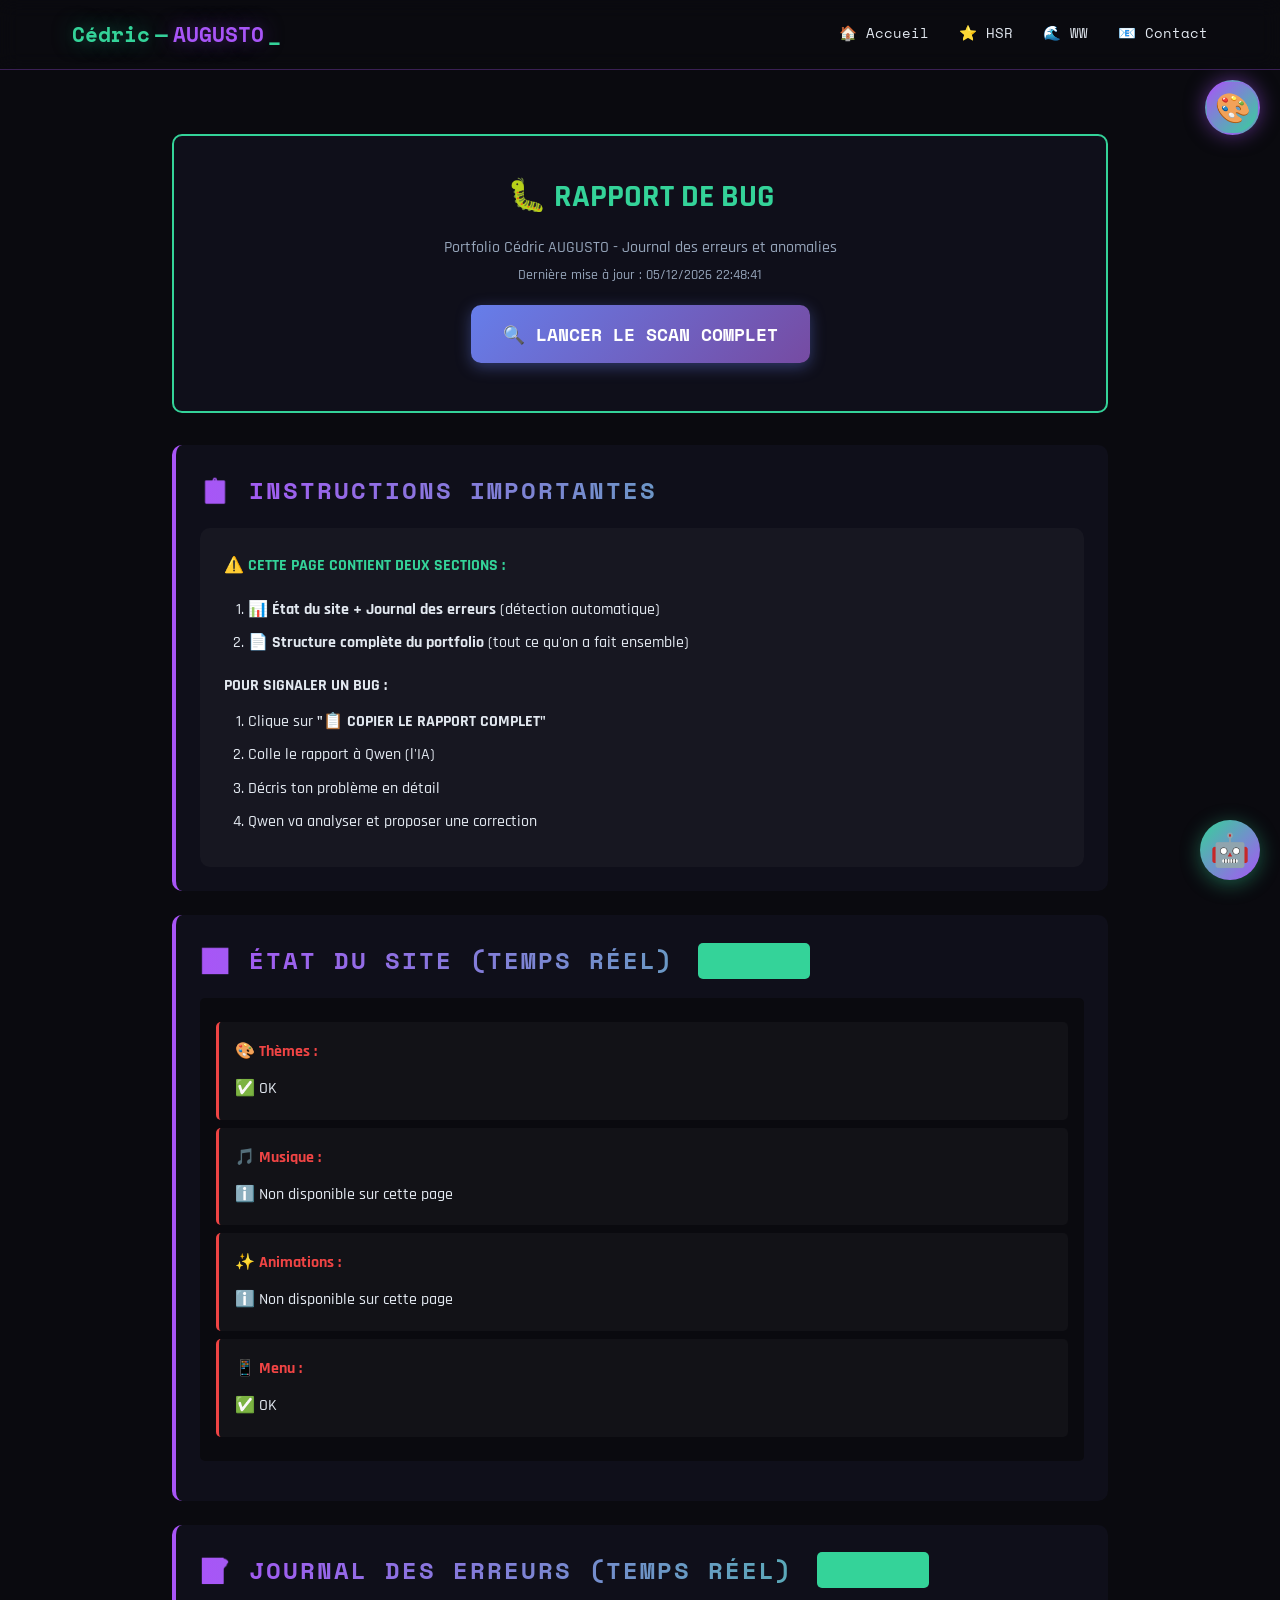
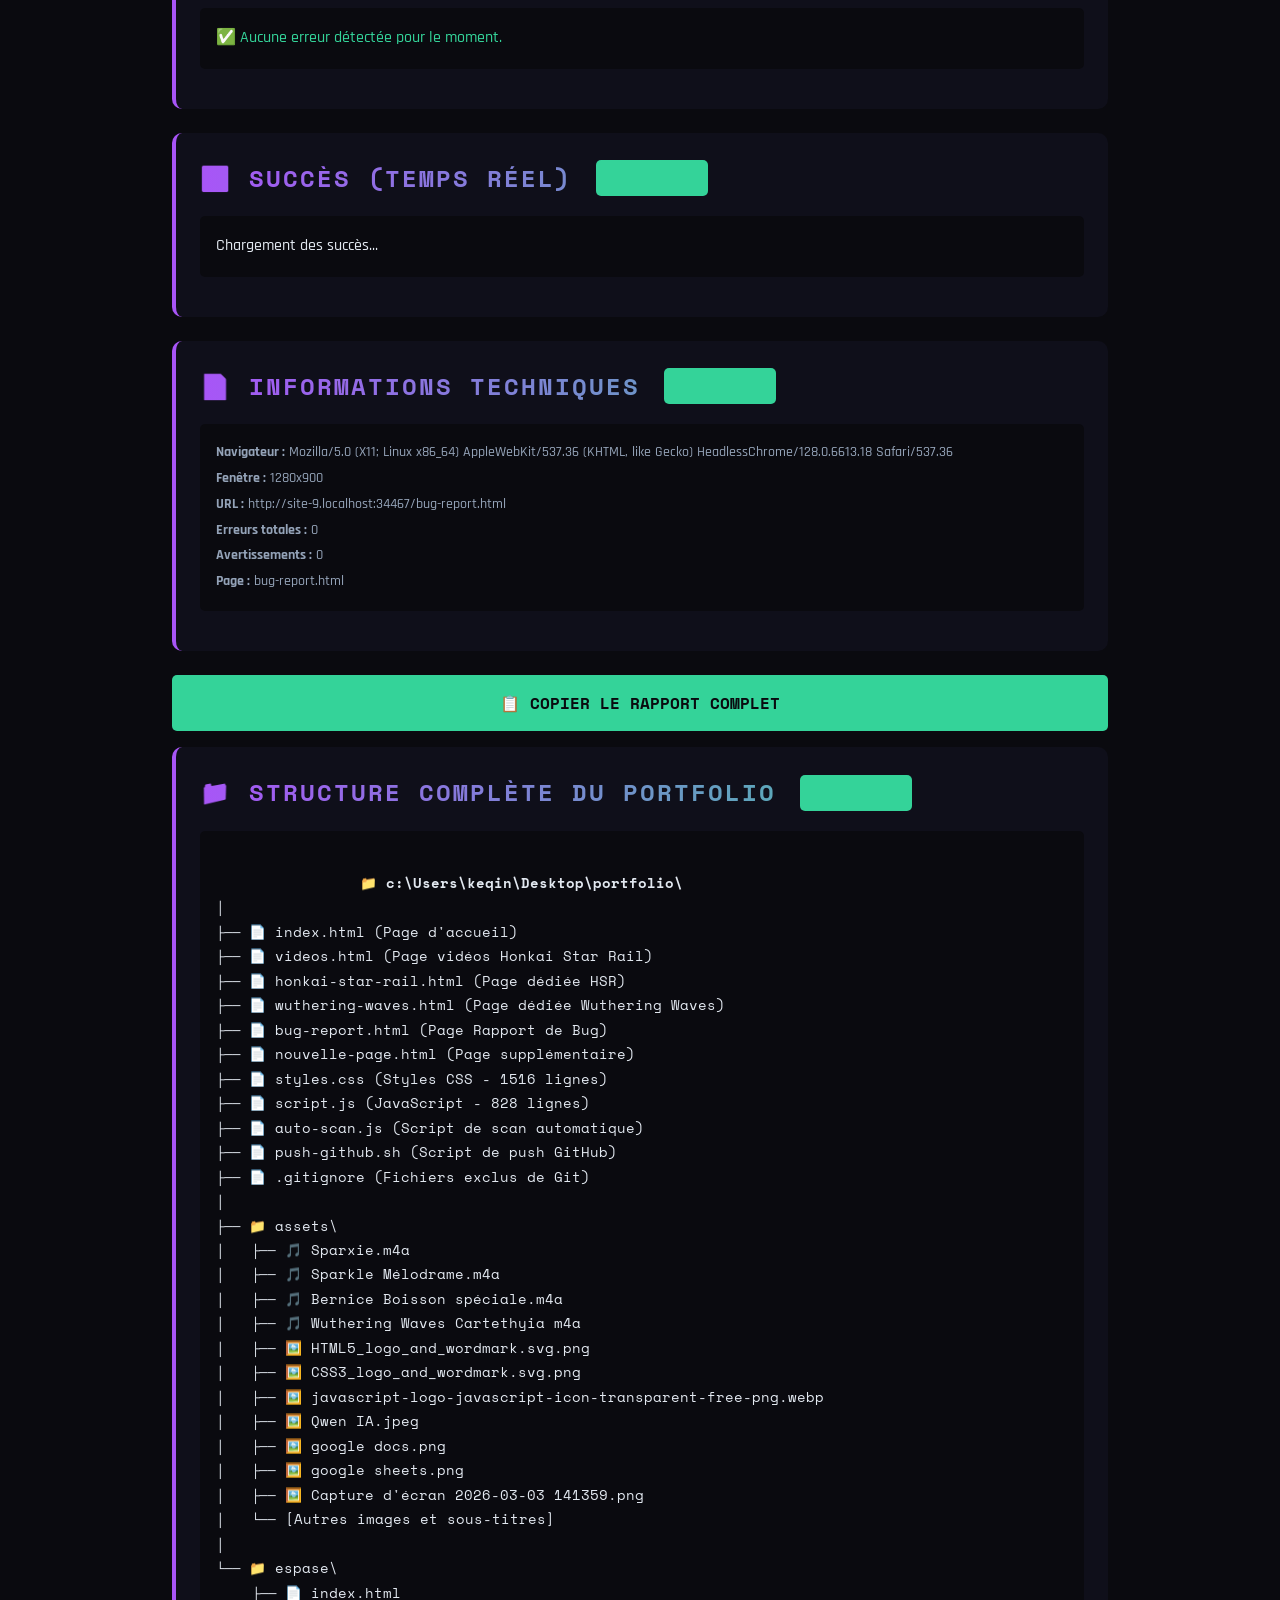
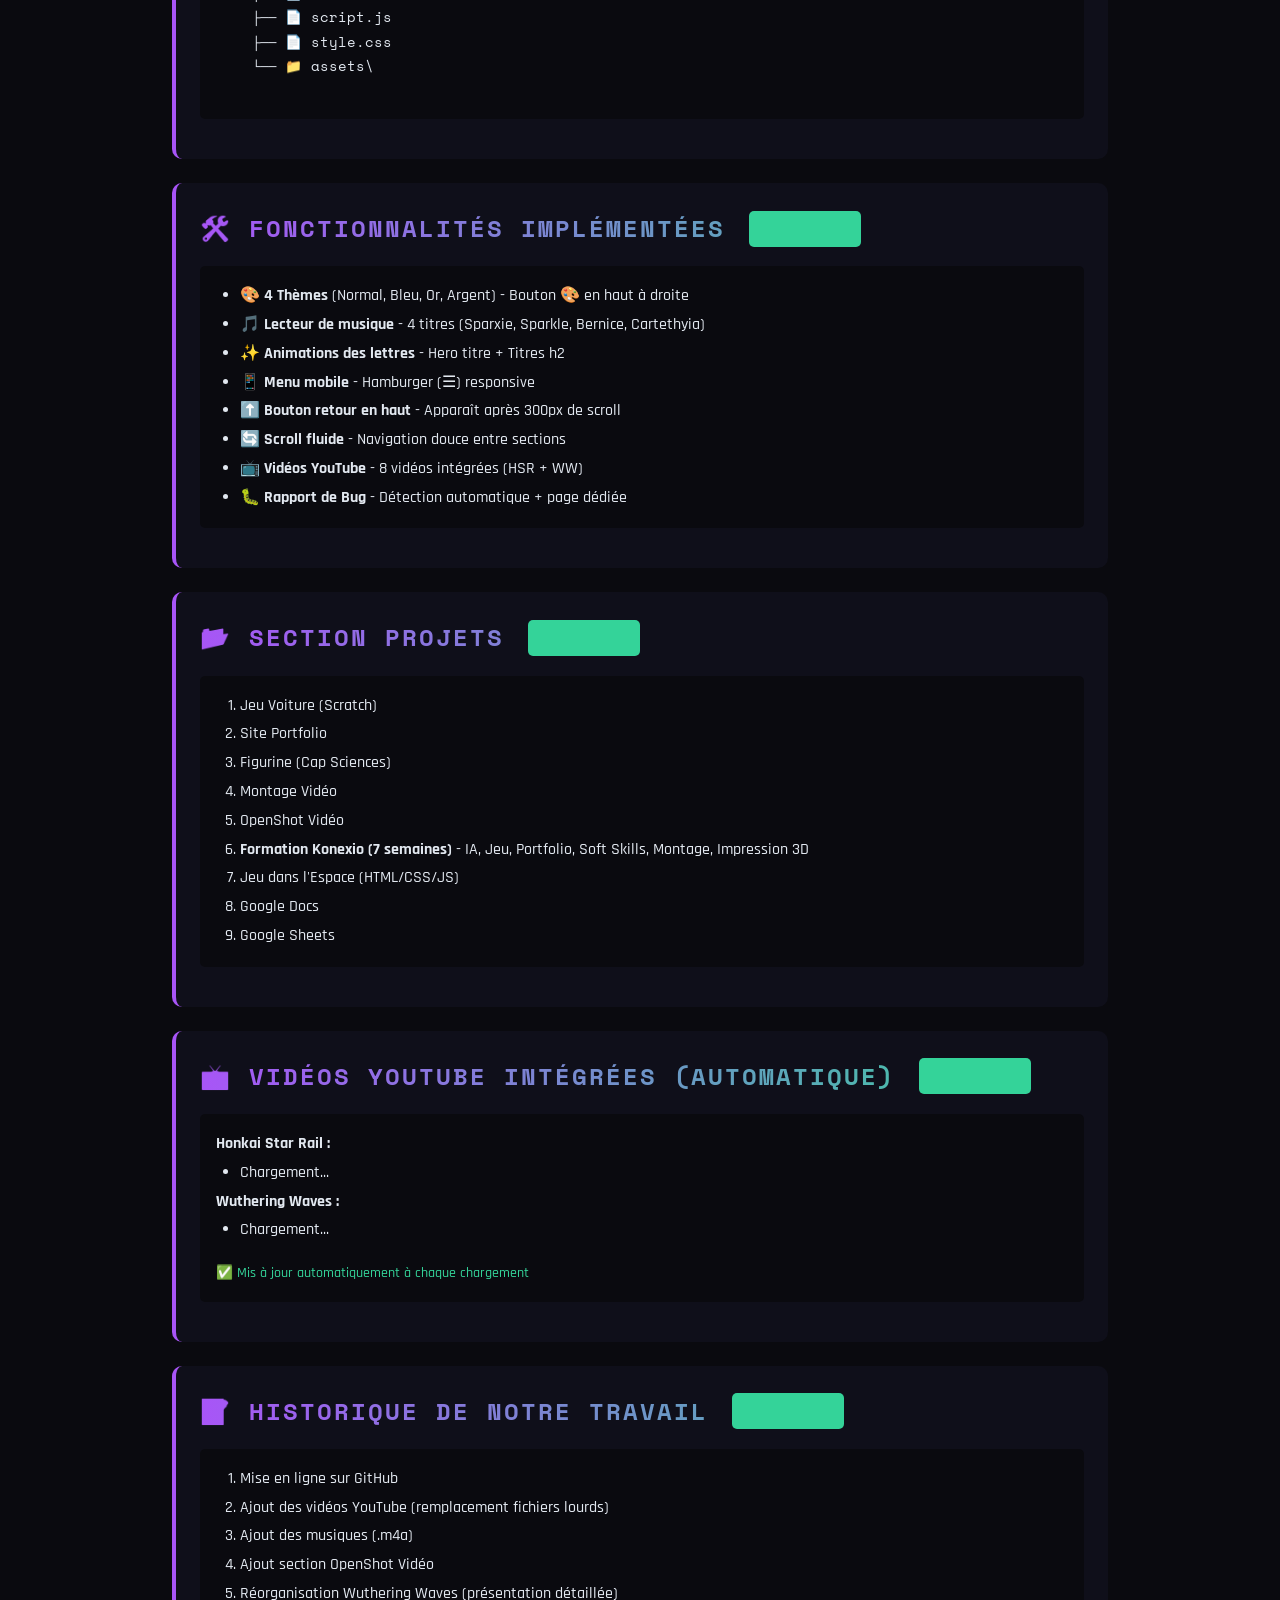
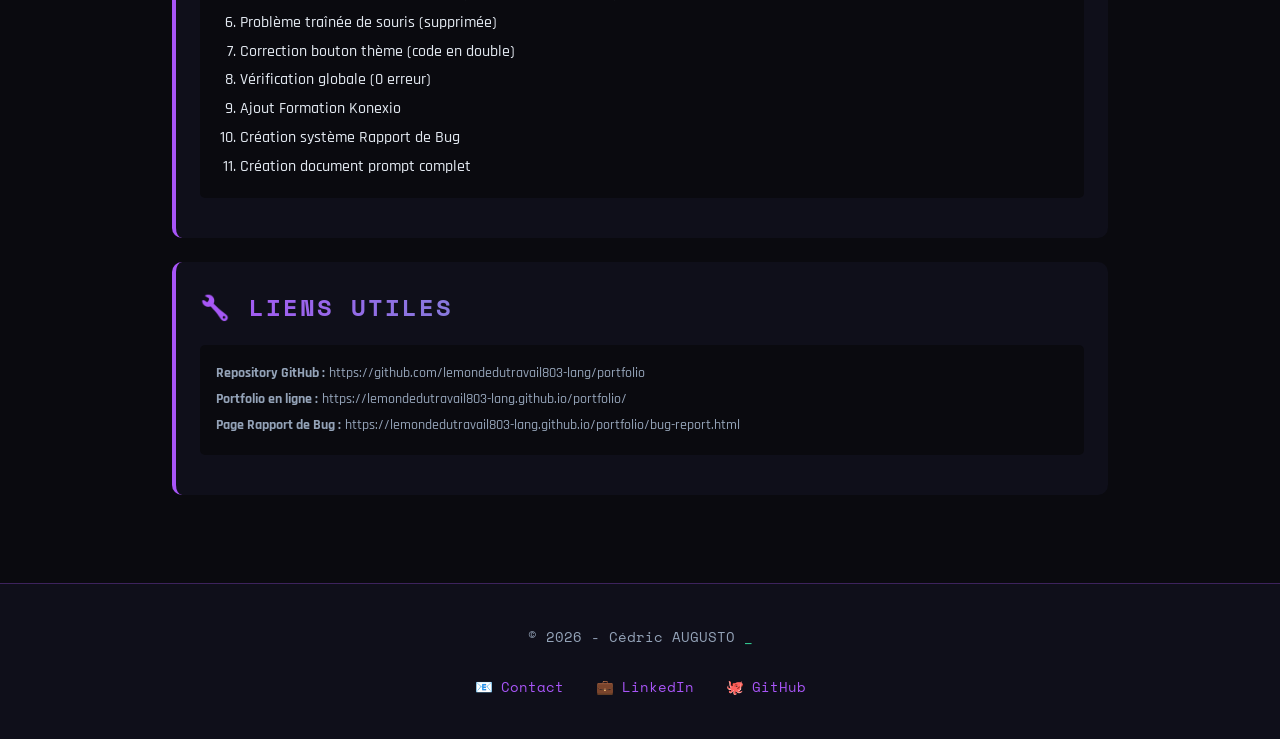
==== commit c13590ca: "Supprimer lien Vidéos du menu + Rendre HSR directement accessible (plus pratique)" ====
--- a/bug-report.html
+++ b/bug-report.html
@@ -258,7 +258,6 @@
             <nav>
                 <ul class="liste-liens" id="liste-liens">
                     <li><a href="index.html">🏠 Accueil</a></li>
-                    <li><a href="videos.html">📺 Vidéos</a></li>
                     <li><a href="honkai-star-rail.html">⭐ HSR</a></li>
                     <li><a href="wuthering-waves.html">🌊 WW</a></li>
                     <li><a href="index.html#contact">📧 Contact</a></li>
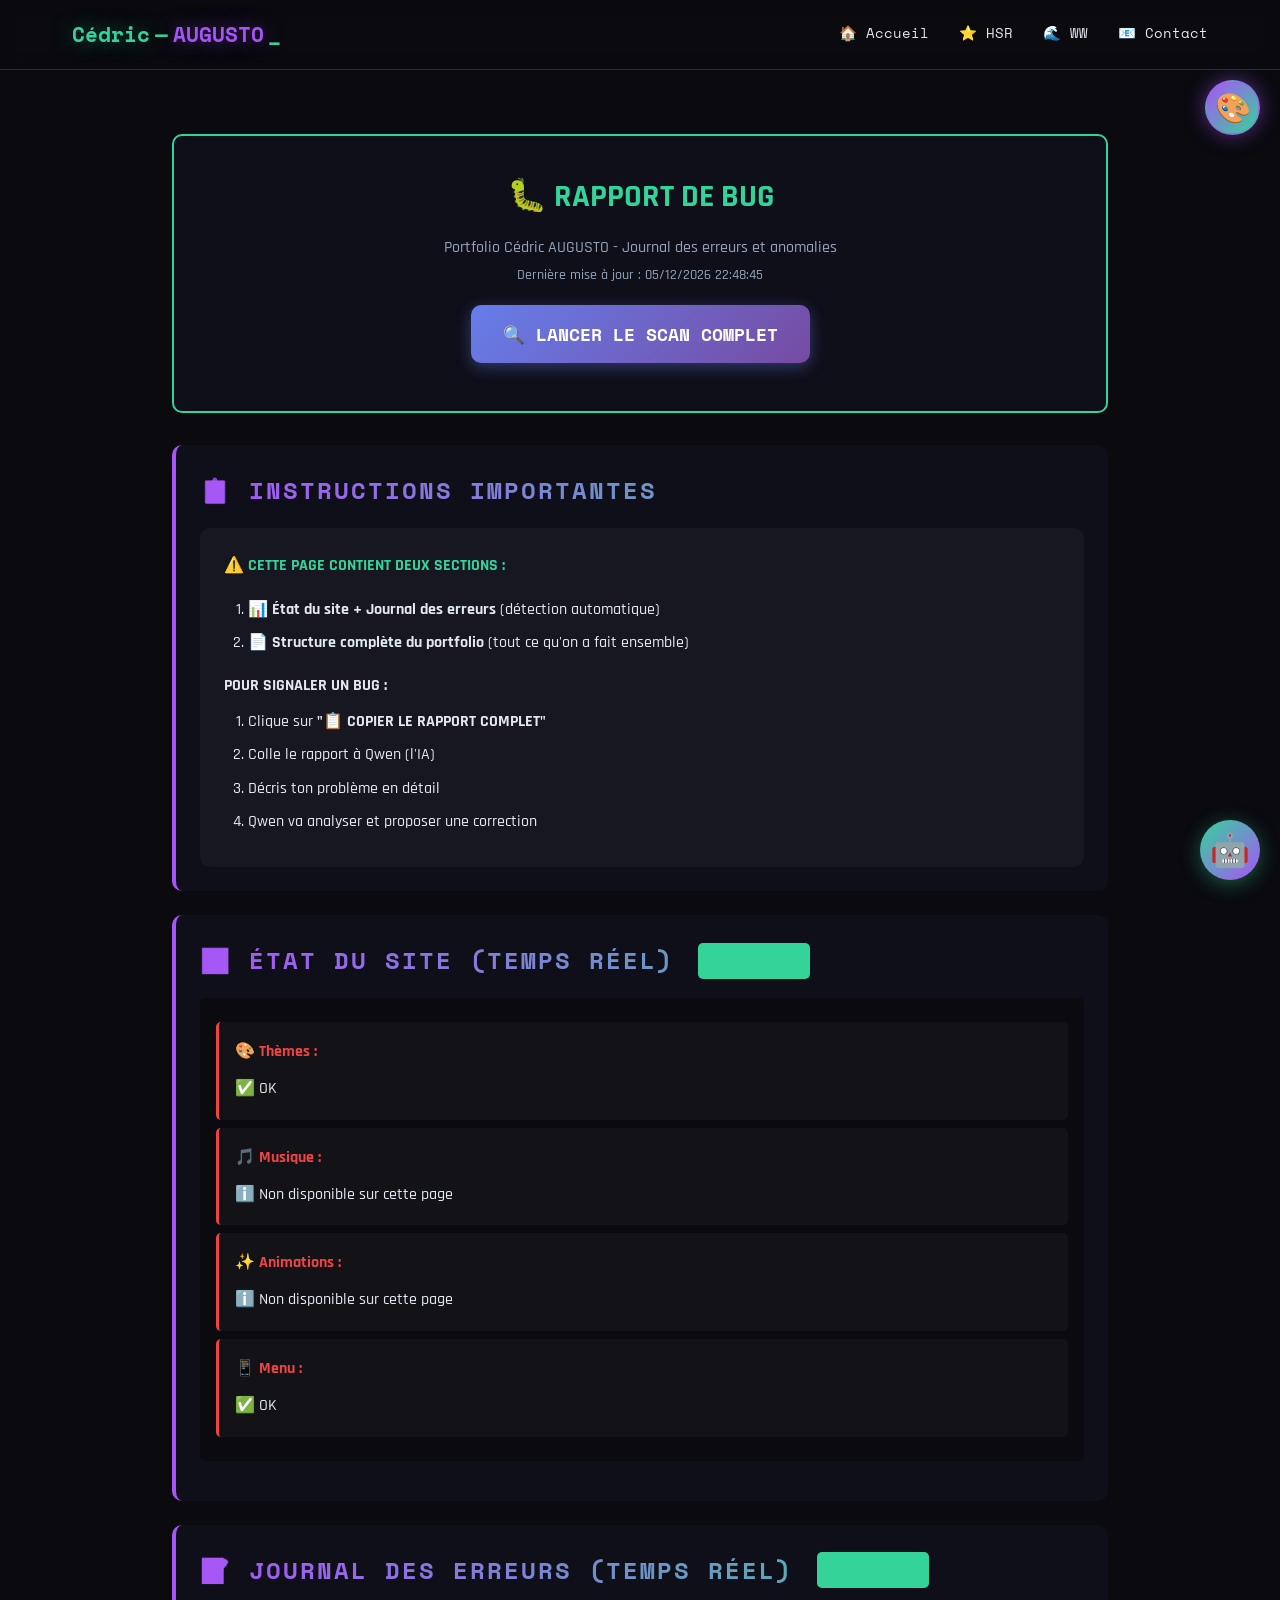
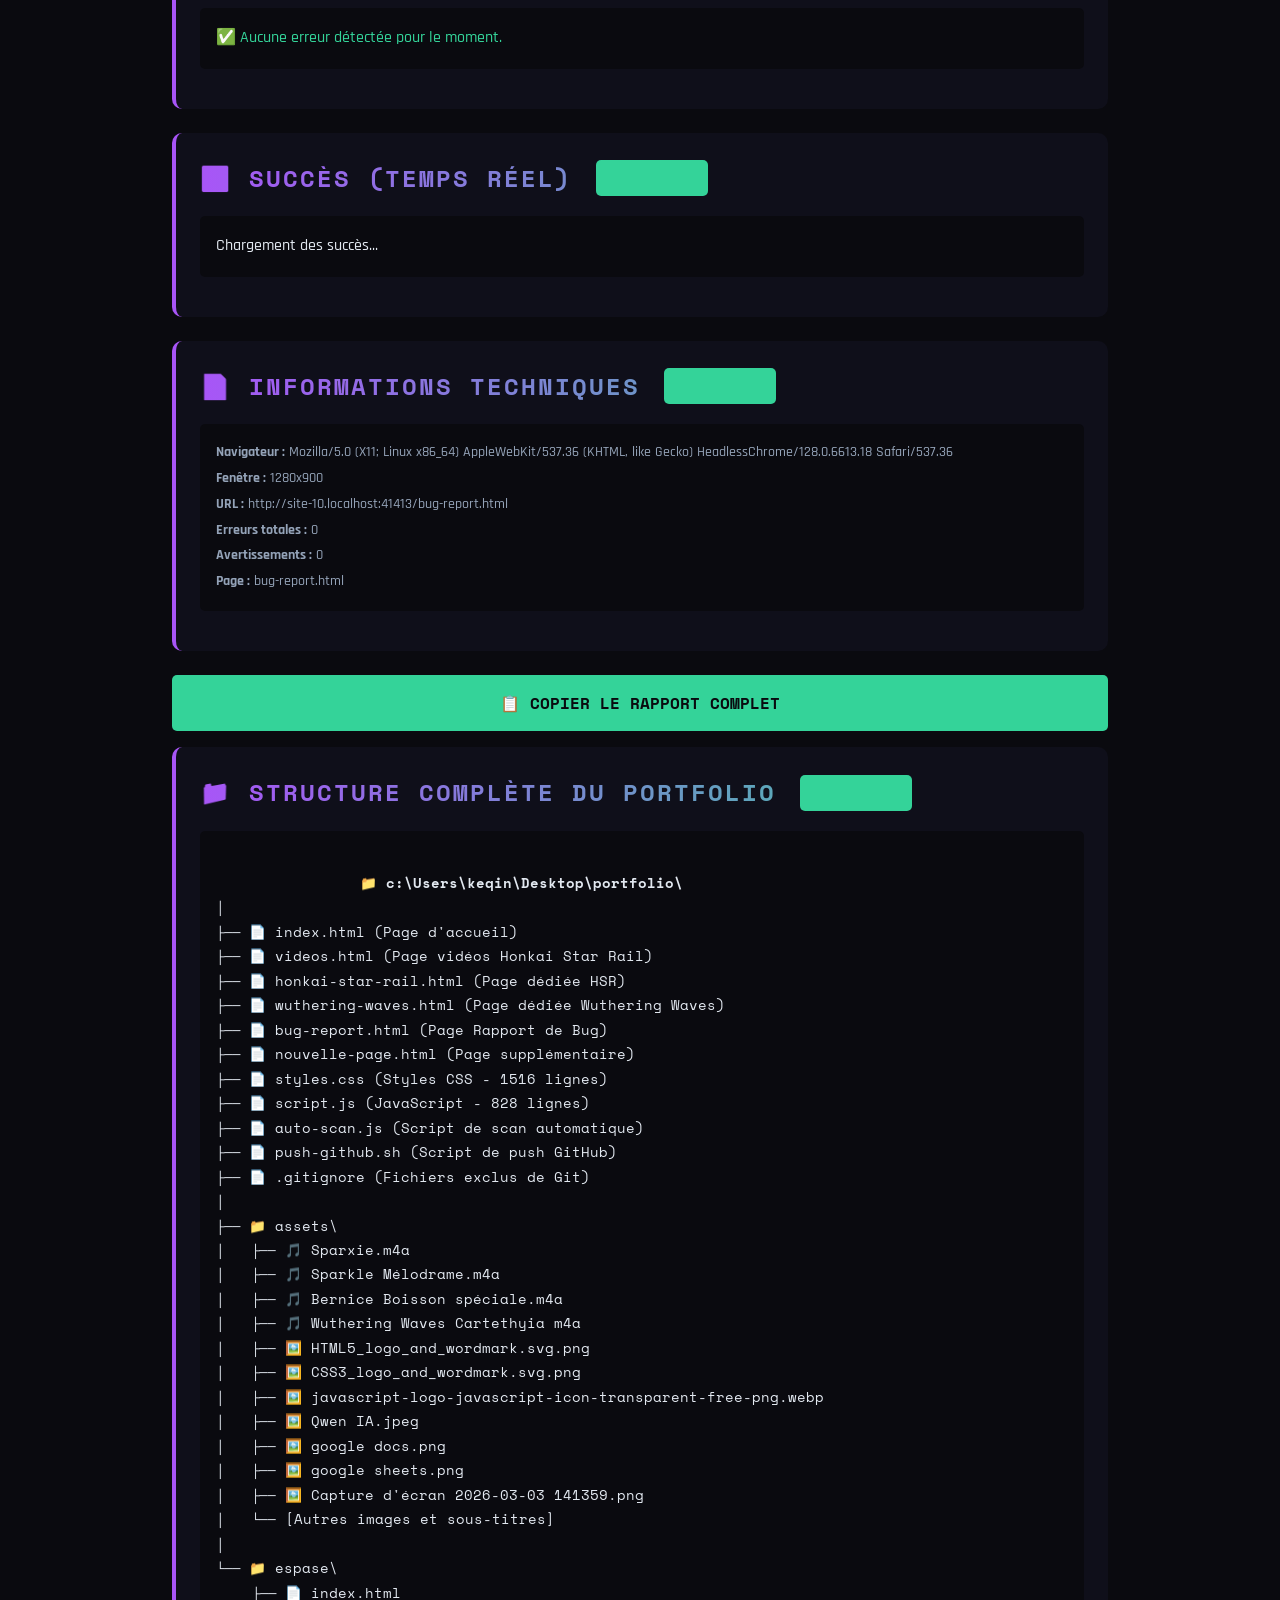
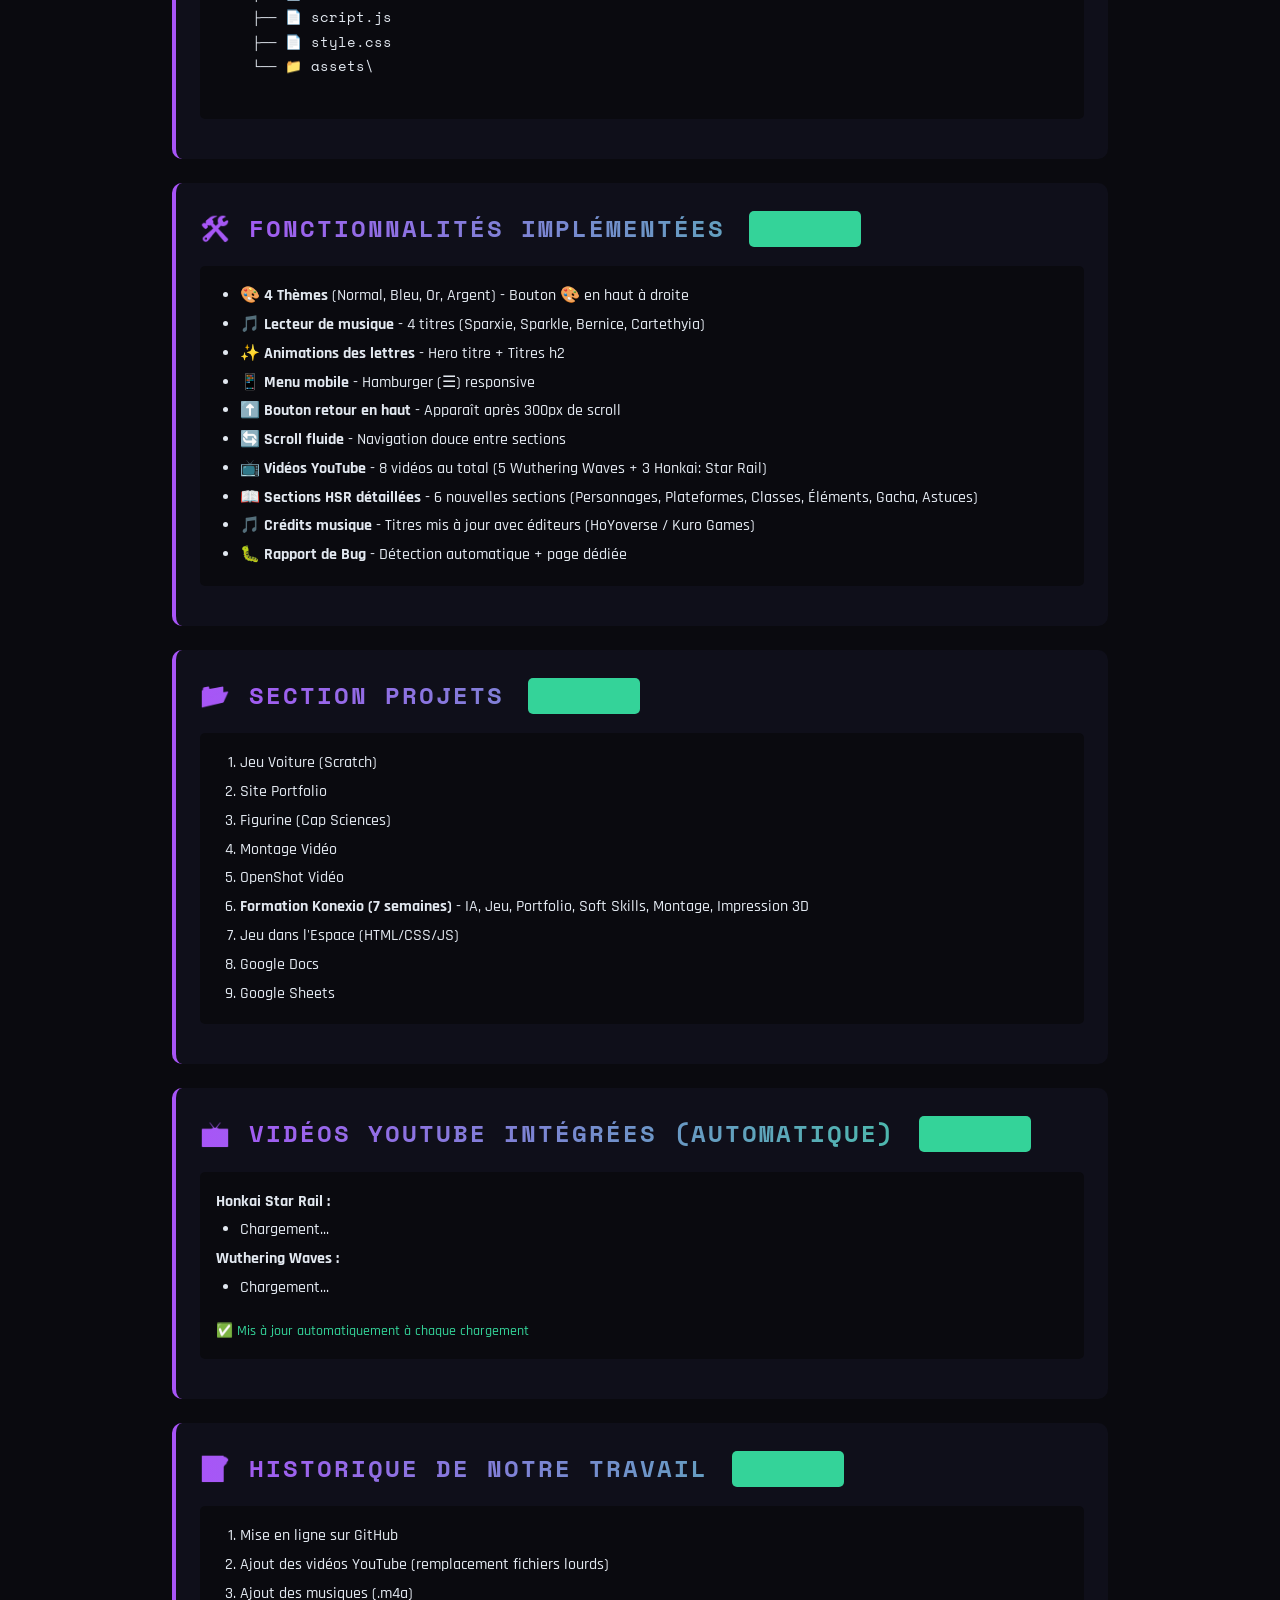
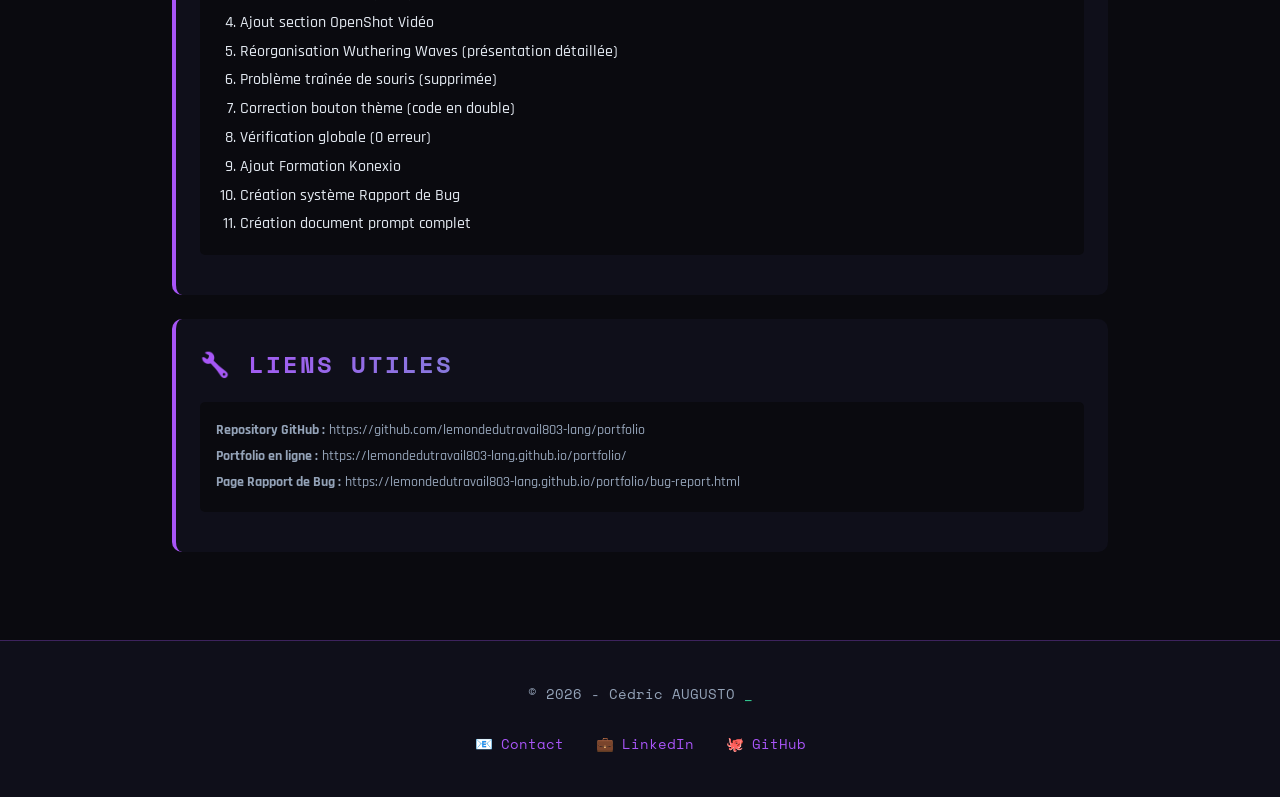
==== commit b67e385e: "Update bug report: 8 videos details, 6 HSR sections, music credits" ====
--- a/bug-report.html
+++ b/bug-report.html
@@ -378,7 +378,9 @@
                     <li><strong>📱 Menu mobile</strong> - Hamburger (☰) responsive</li>
                     <li><strong>⬆️ Bouton retour en haut</strong> - Apparaît après 300px de scroll</li>
                     <li><strong>🔄 Scroll fluide</strong> - Navigation douce entre sections</li>
-                    <li><strong>📺 Vidéos YouTube</strong> - 8 vidéos intégrées (HSR + WW)</li>
+                    <li><strong>📺 Vidéos YouTube</strong> - 8 vidéos au total (5 Wuthering Waves + 3 Honkai: Star Rail)</li>
+                    <li><strong>📖 Sections HSR détaillées</strong> - 6 nouvelles sections (Personnages, Plateformes, Classes, Éléments, Gacha, Astuces)</li>
+                    <li><strong>🎵 Crédits musique</strong> - Titres mis à jour avec éditeurs (HoYoverse / Kuro Games)</li>
                     <li><strong>🐛 Rapport de Bug</strong> - Détection automatique + page dédiée</li>
                 </ul>
             </div>
@@ -645,7 +647,9 @@
                 report += `✅ Menu mobile responsive\n`;
                 report += `✅ Bouton retour en haut\n`;
                 report += `✅ Scroll fluide\n`;
-                report += `✅ 8 vidéos YouTube intégrées\n`;
+                report += `✅ 8 vidéos YouTube intégrées (5 WW + 3 HSR)\n`;
+                report += `✅ 6 nouvelles sections HSR (Personnages, Plateformes, Classes, Éléments, Gacha, Astuces)\n`;
+                report += `✅ Crédits musique mis à jour (HoYoverse / Kuro Games)\n`;
                 report += `✅ Système de Rapport de Bug\n\n`;
 
                 report += `📂 PROJETS (10 projets)\n`;
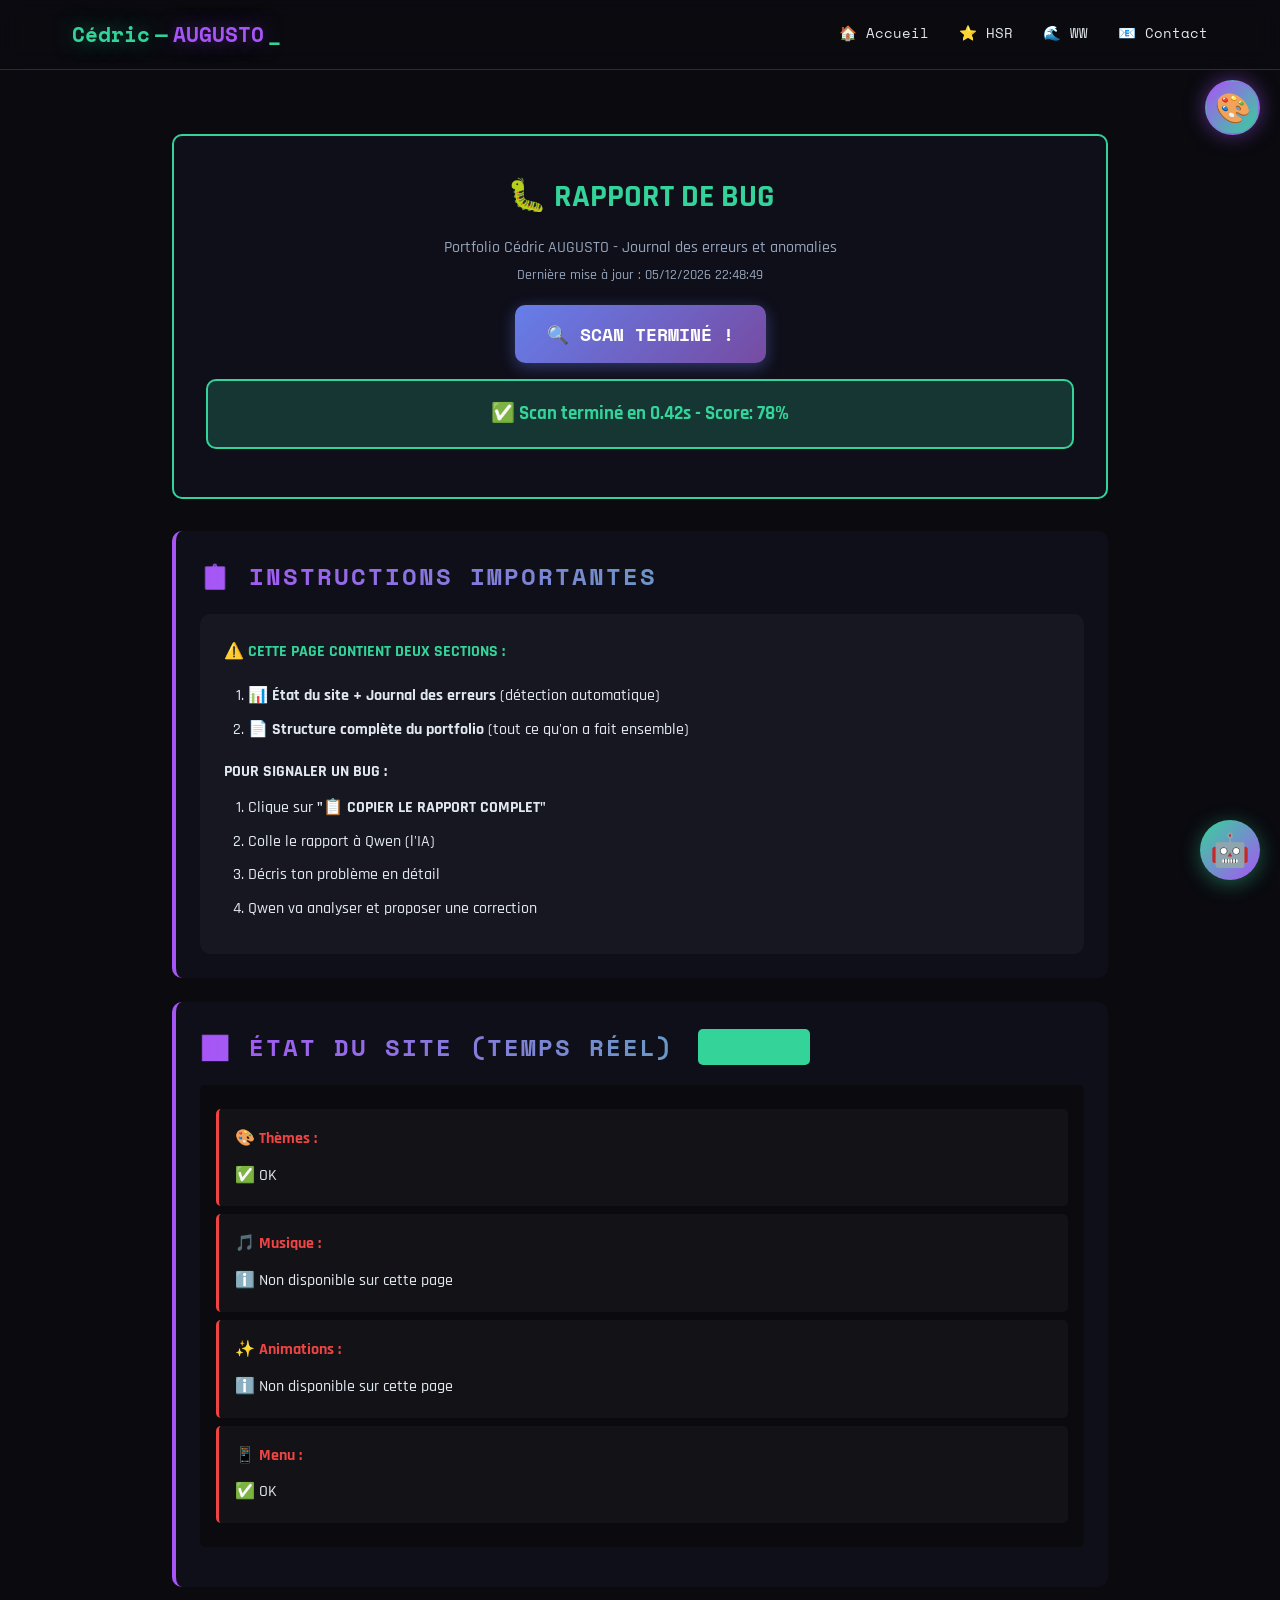
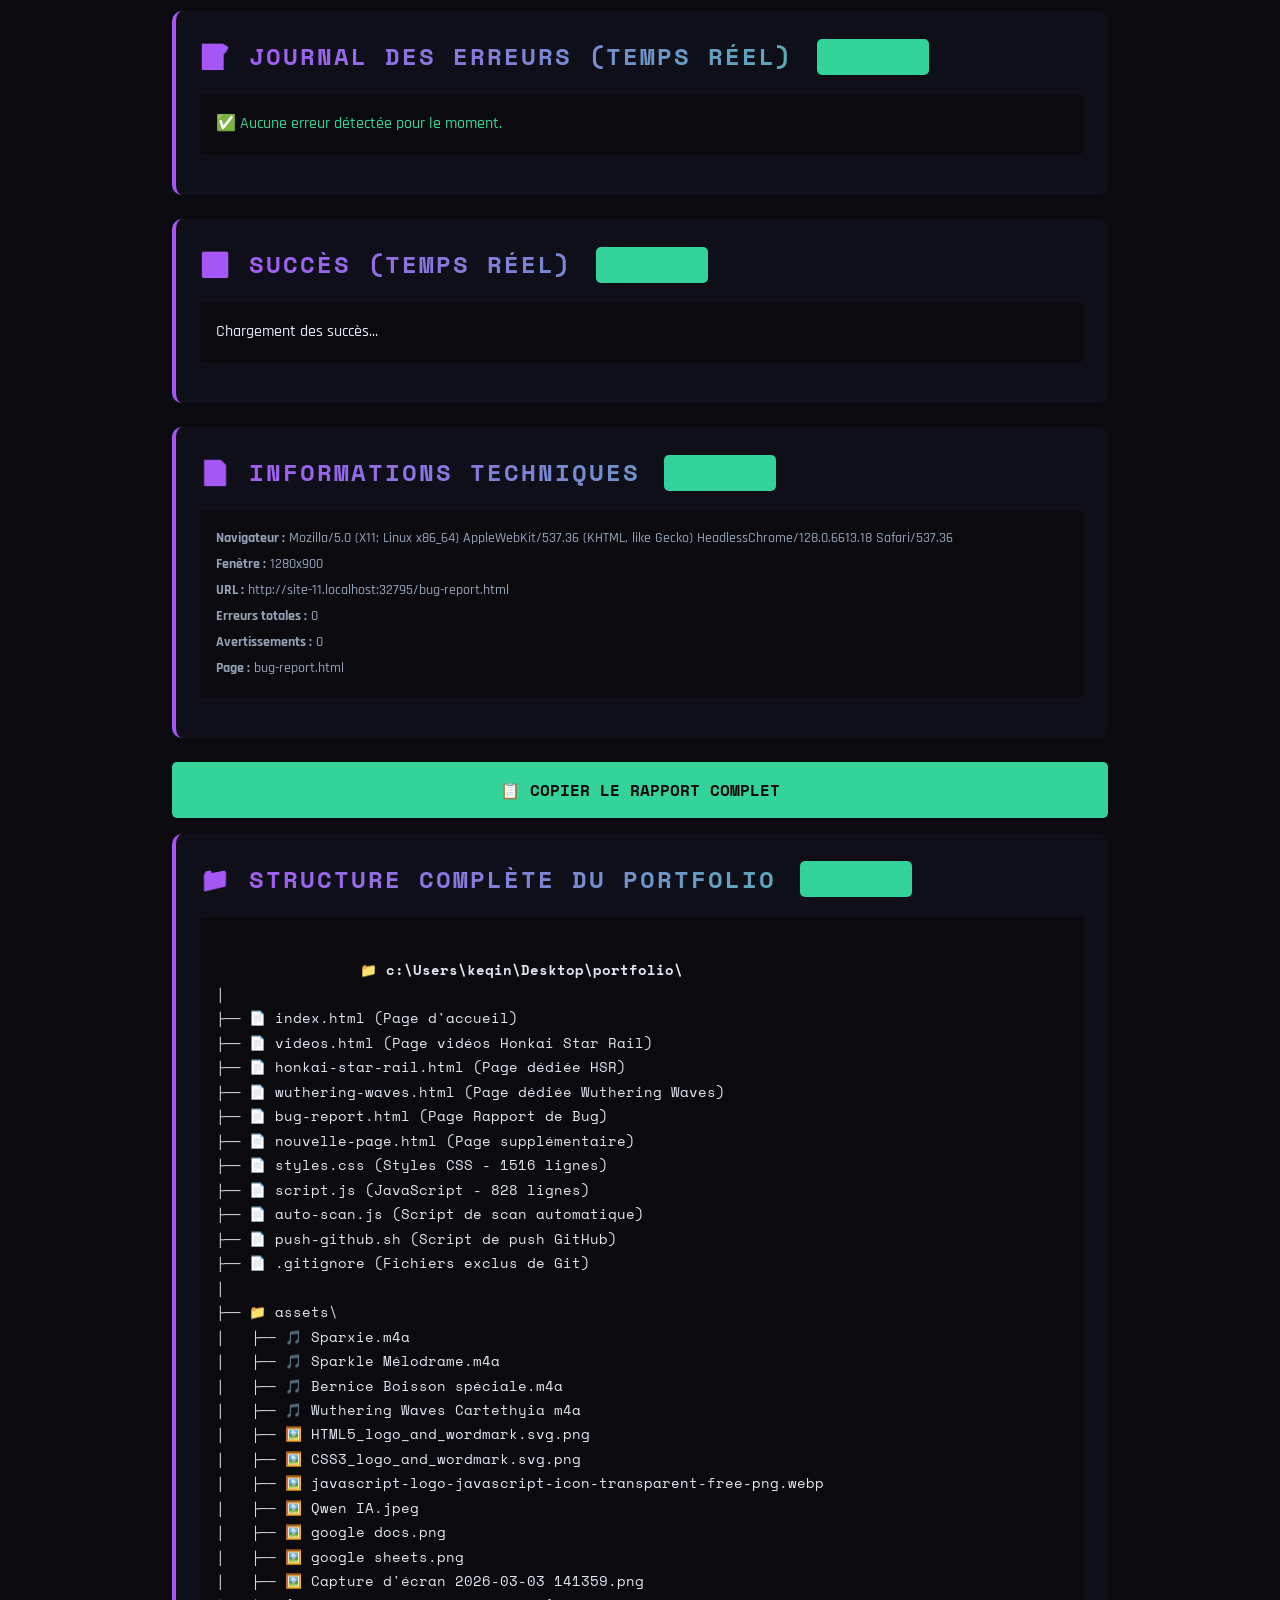
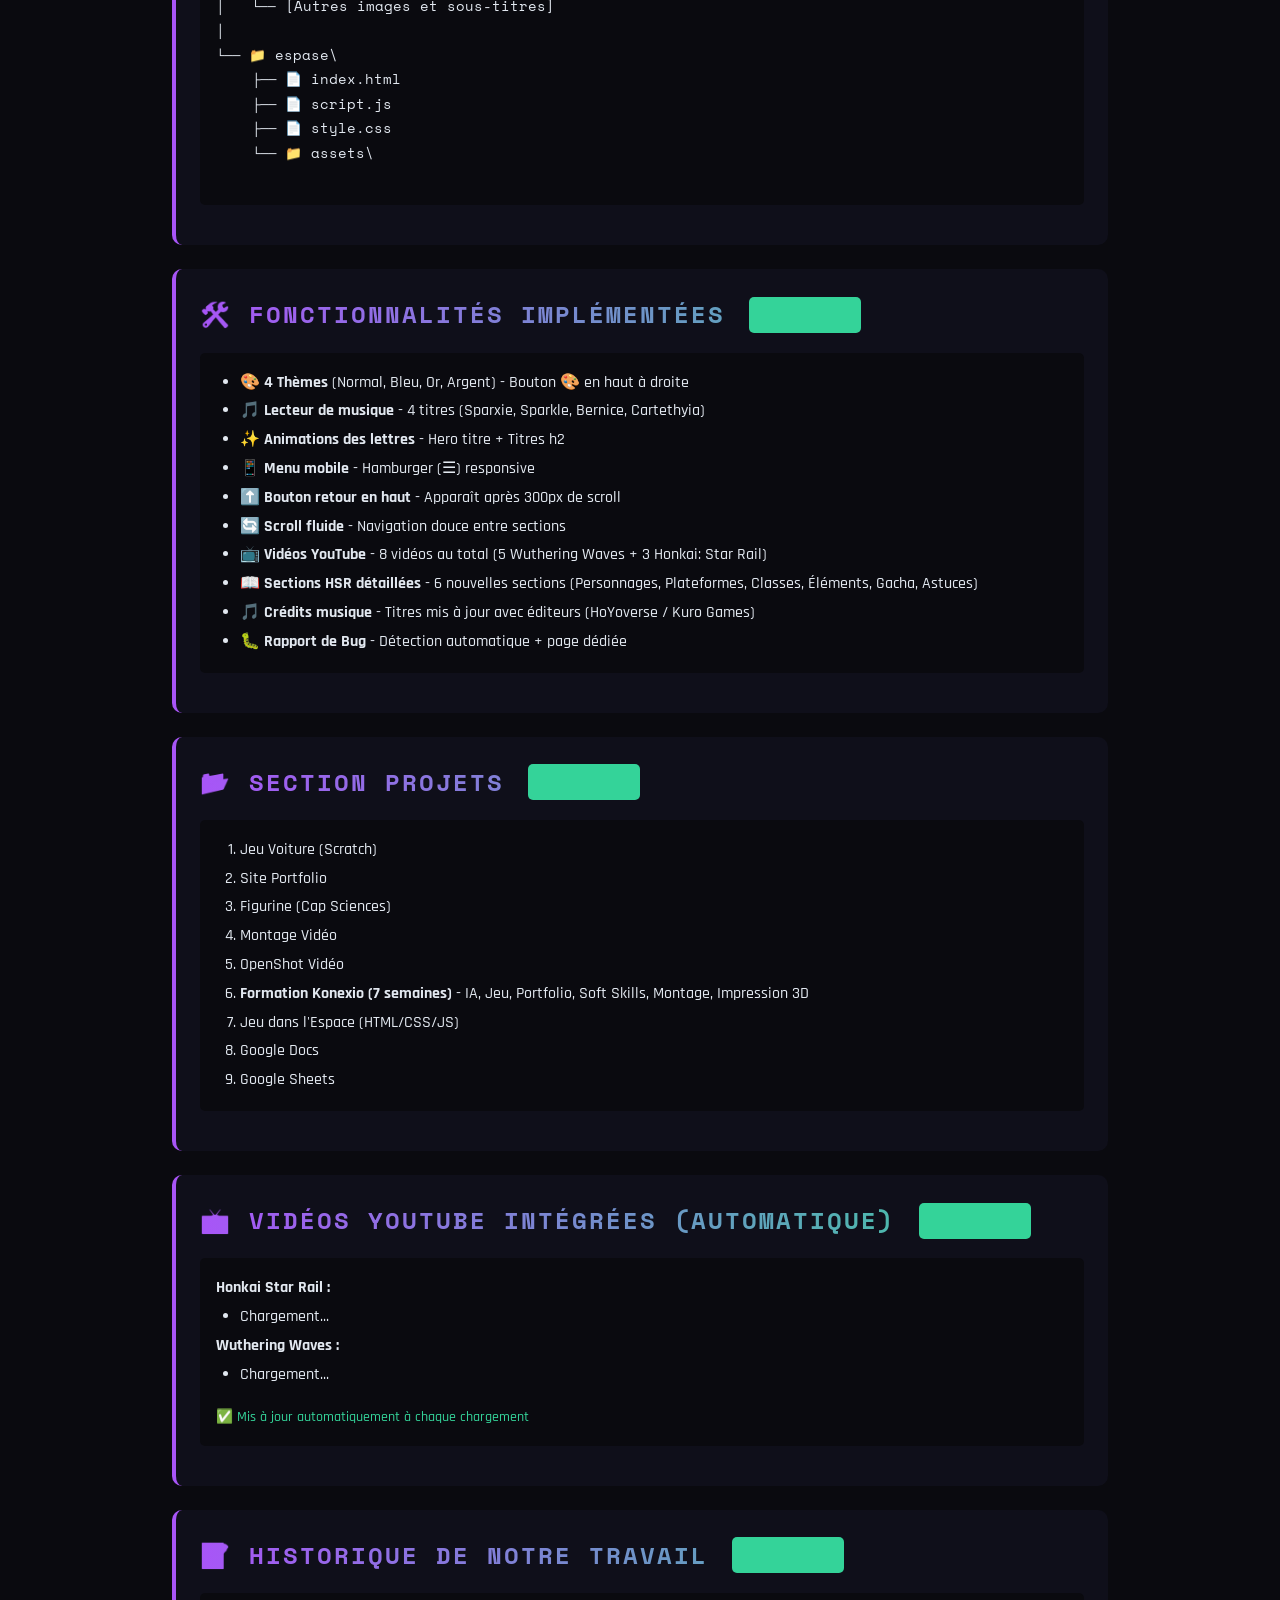
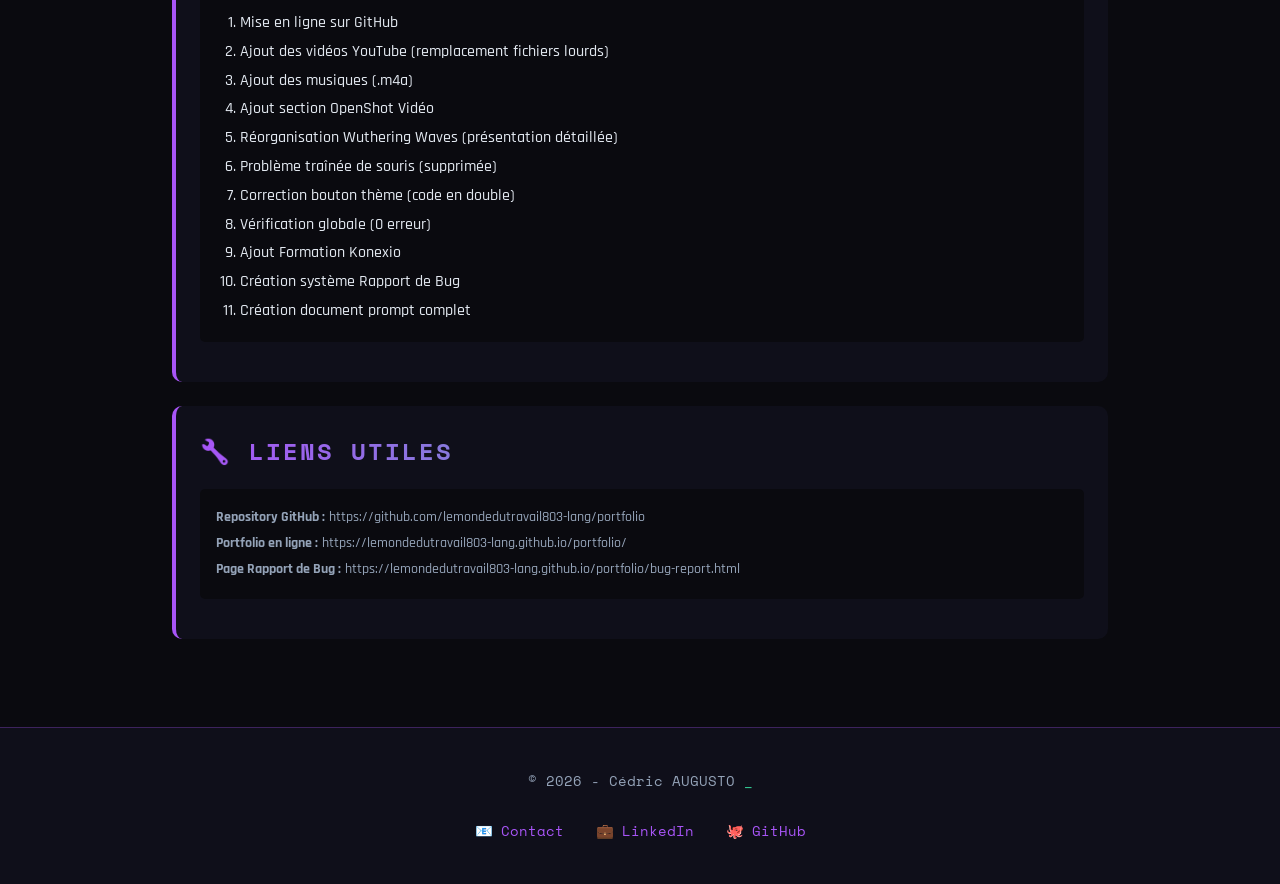
==== commit 8a5fc03d: "Ajout scanner portfolio v4.0 - audit automatique complet" ====
--- a/bug-report.html
+++ b/bug-report.html
@@ -463,7 +463,20 @@
     <button id="bouton-haut" class="bouton-haut" title="Retour en haut">⬆</button>
     <script src="script.js"></script>
     <script>
-        // Journal des erreurs pour cette page
+        // Fonction pour copier une section
+        function copySection(sectionId) {
+            const section = document.getElementById(sectionId);
+            if (section) {
+                const text = section.innerText;
+                navigator.clipboard.writeText(text).then(() => {
+                    alert('✅ Section copiée !');
+                }).catch(err => {
+                    alert('❌ Erreur de copie. Sélectionne manuellement.');
+                });
+            }
+        }
+
+        // Anciens code - remplacé par le scanner v4.0
         const pageBugReport = {
             errors: [],
             warnings: [],
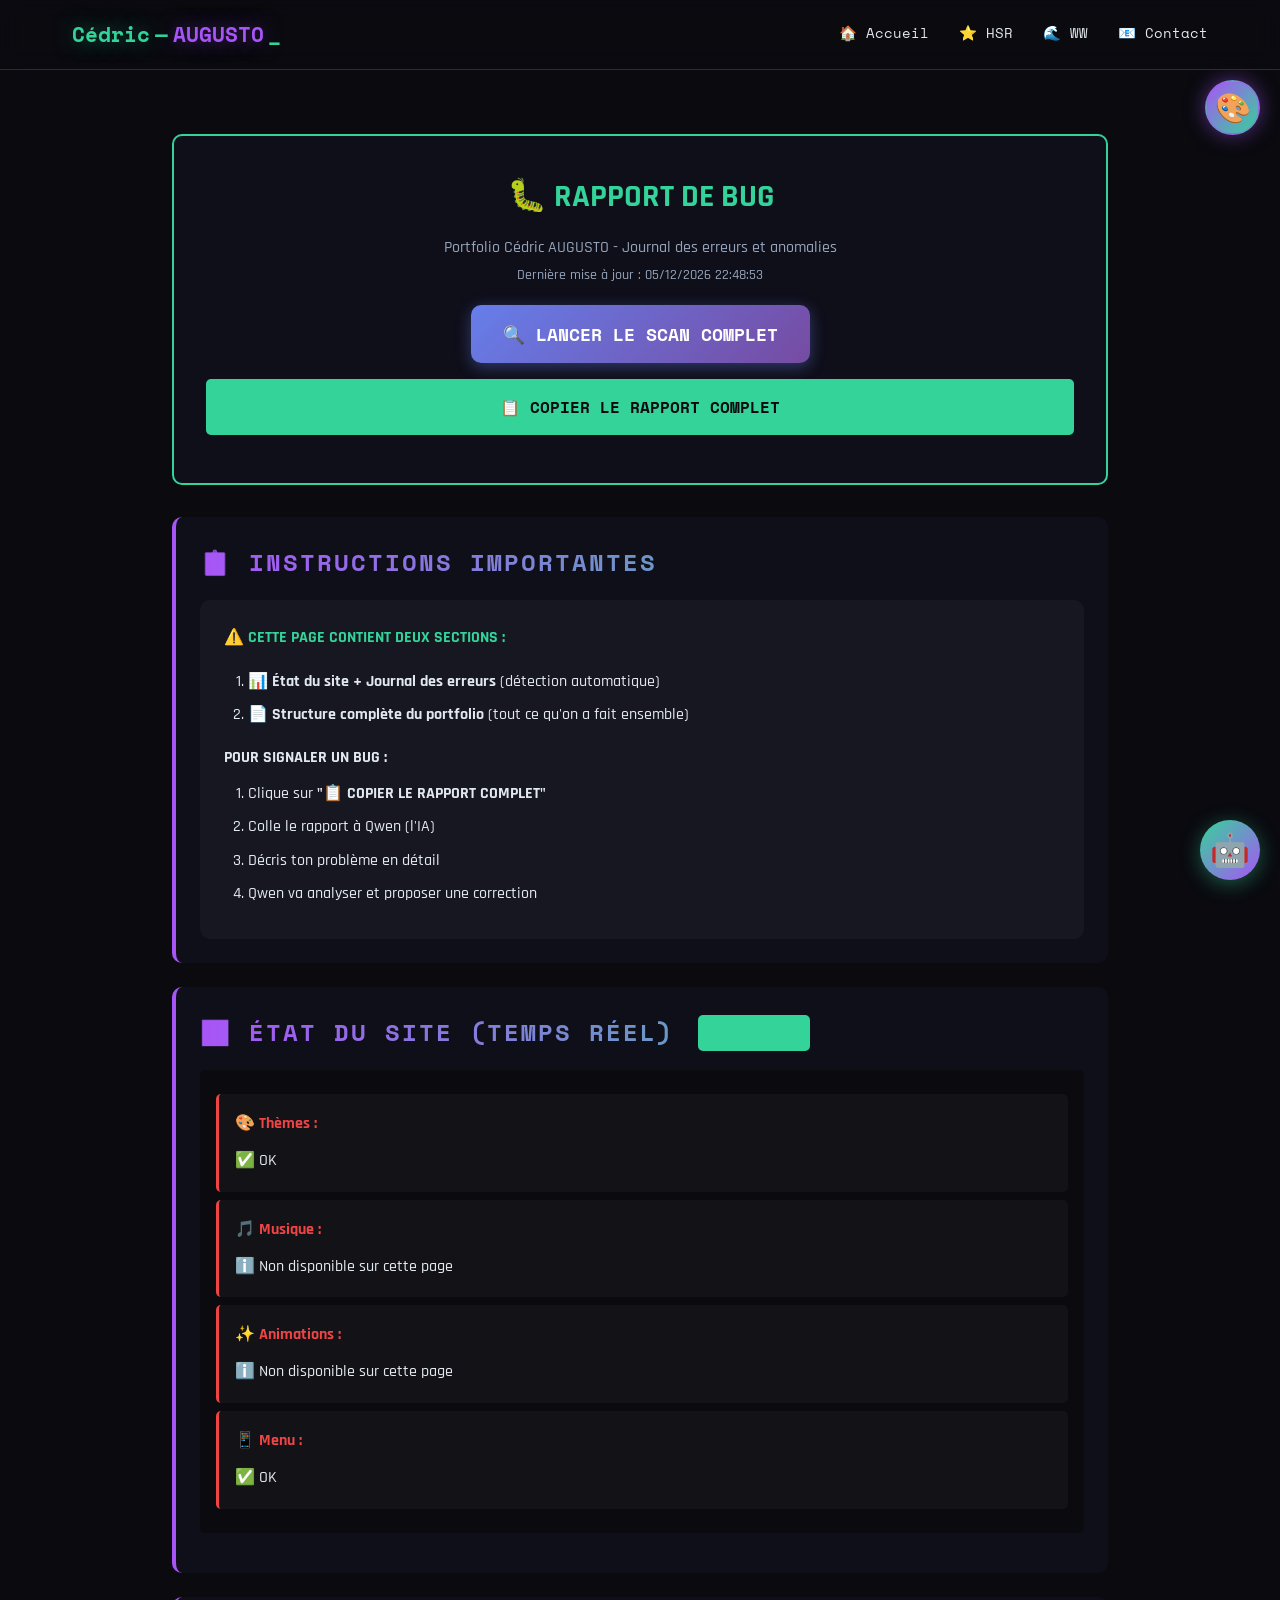
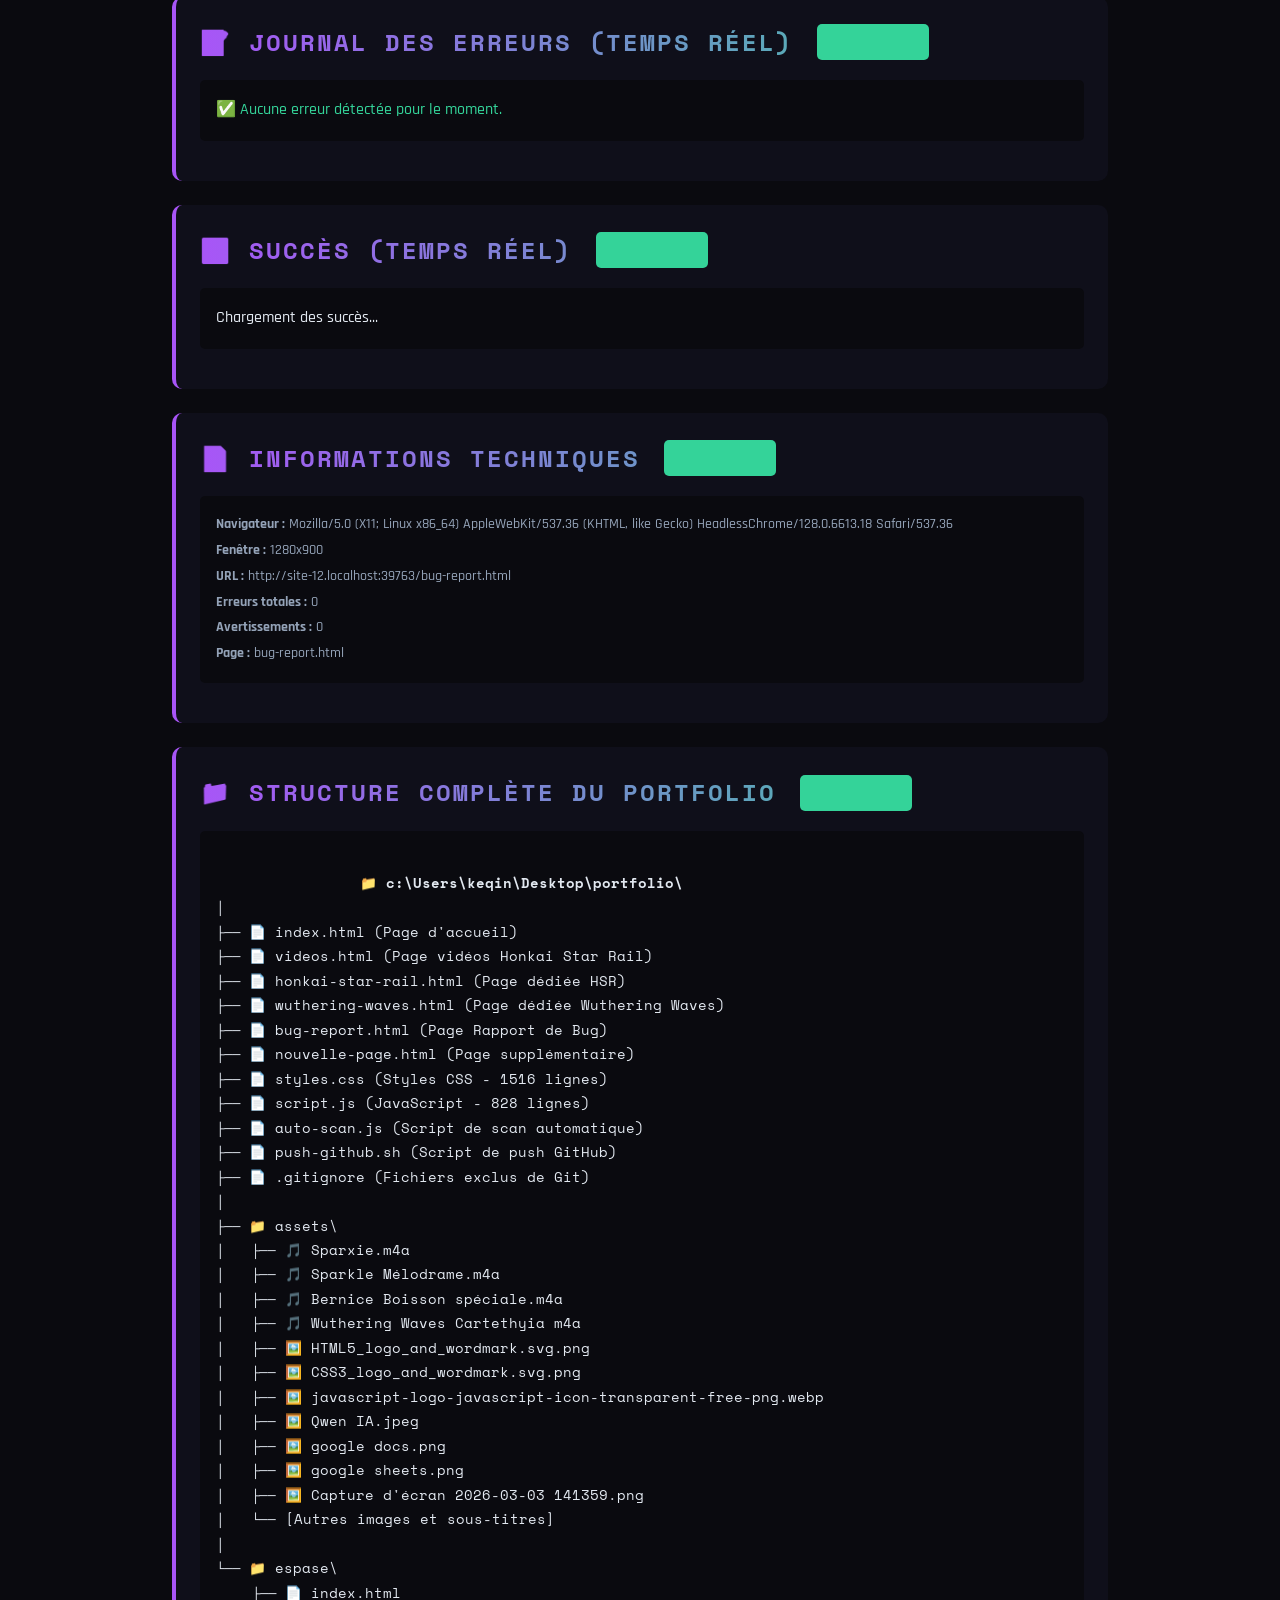
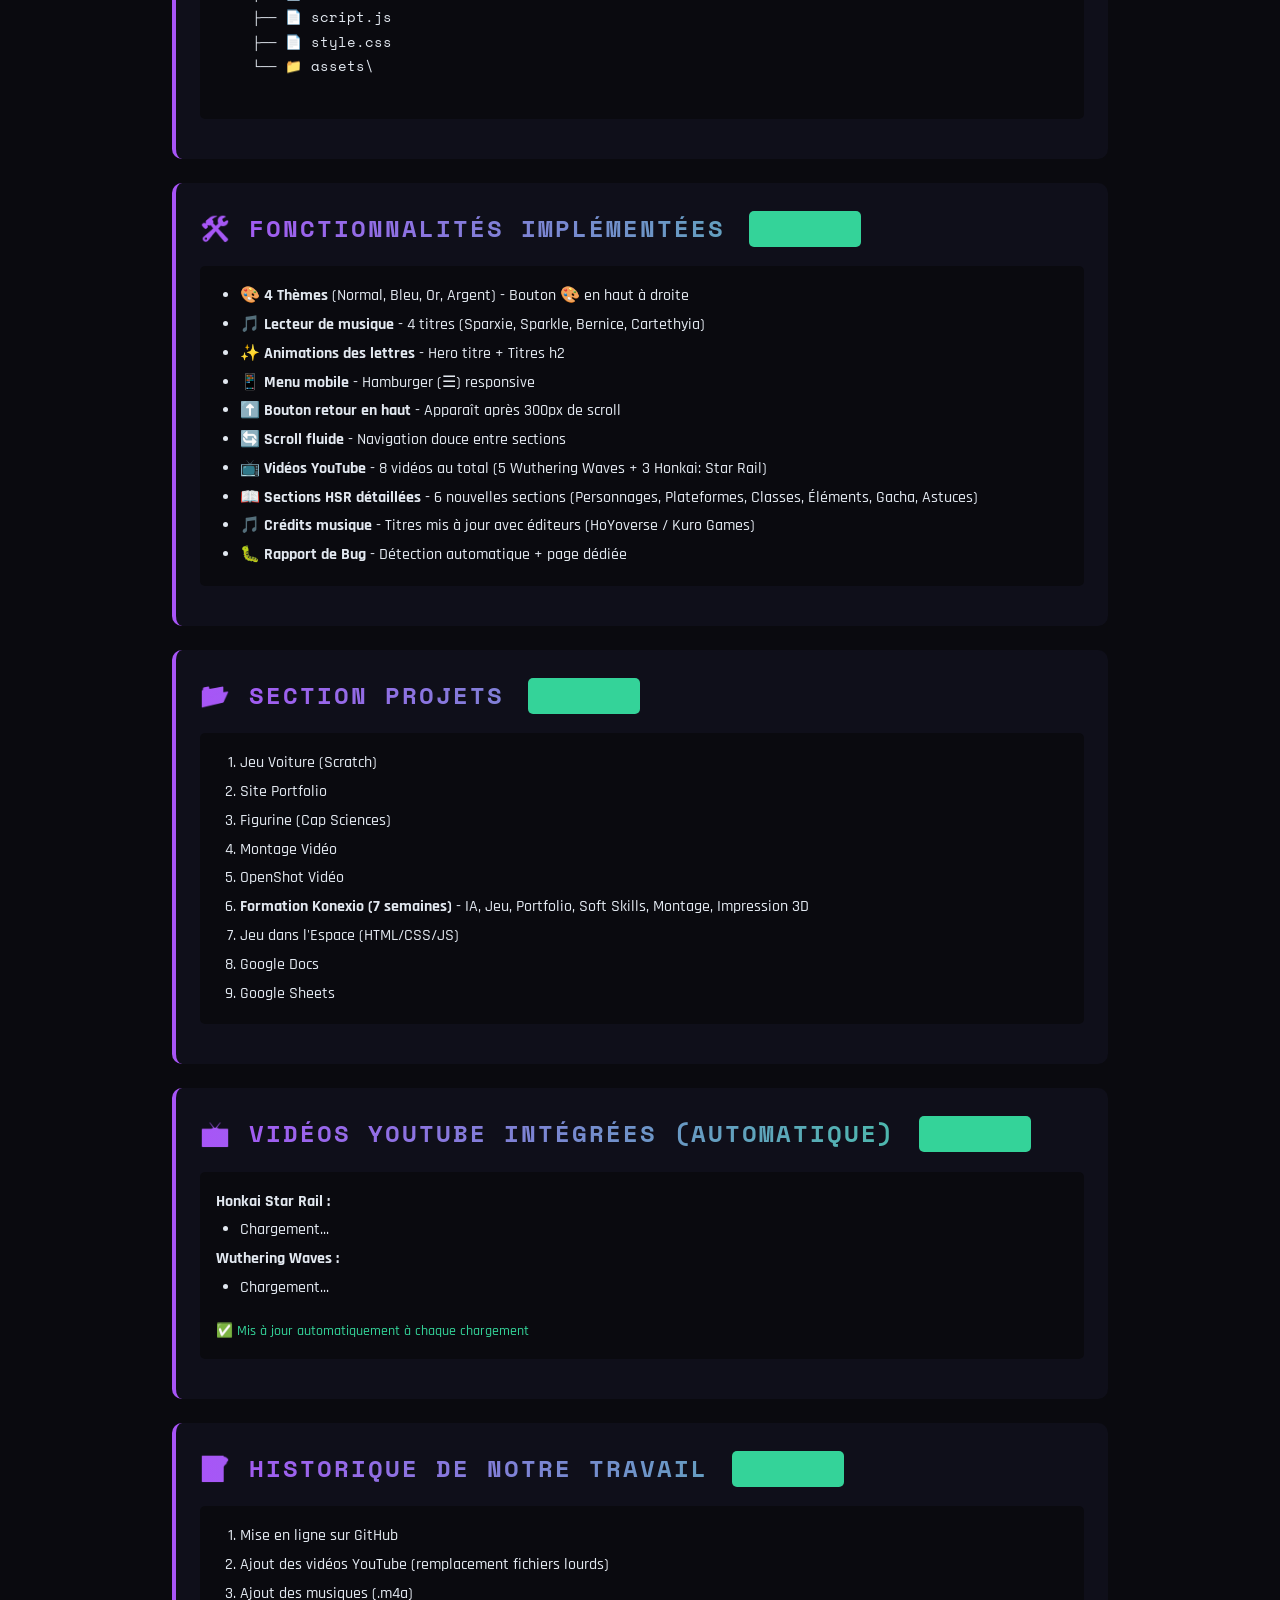
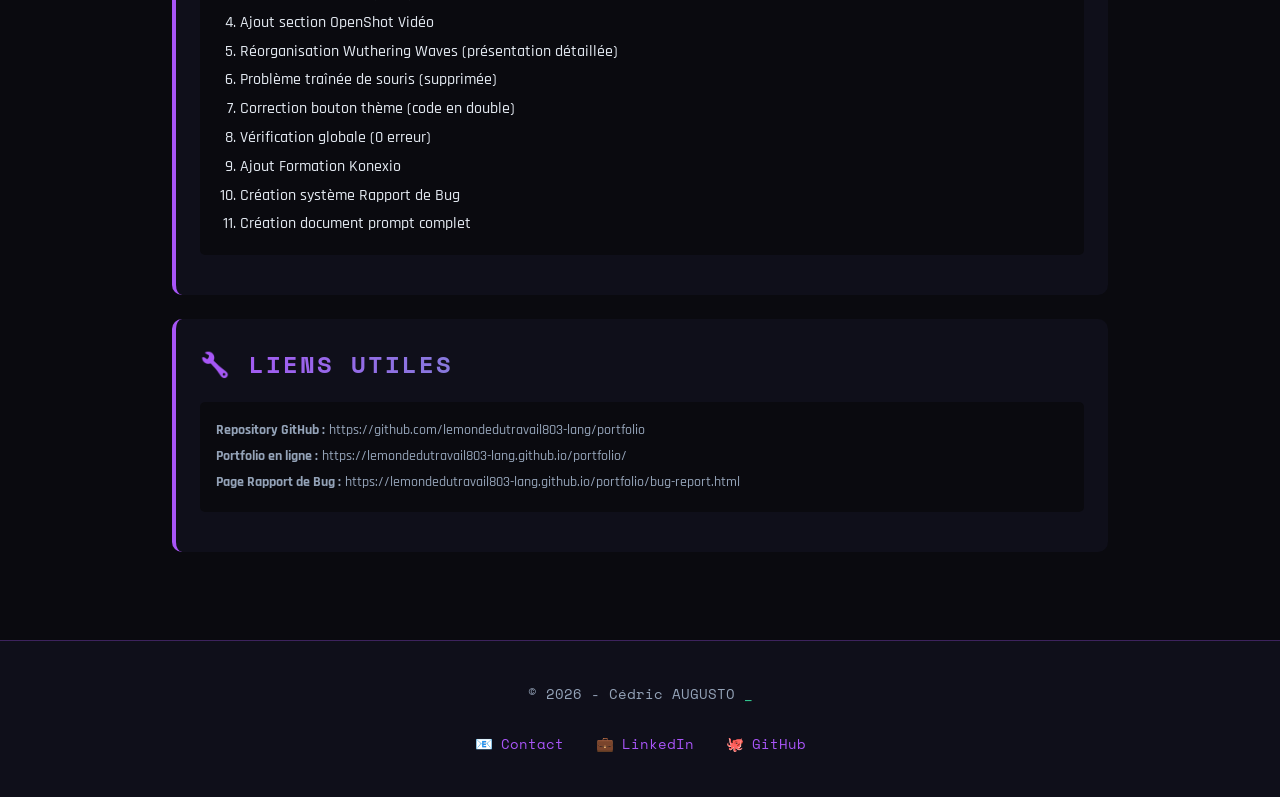
==== commit 04574b46: "Correction CSP - script.js et bug-report.html CSP-safe" ====
--- a/bug-report.html
+++ b/bug-report.html
@@ -273,9 +273,10 @@
             <p class="tech-info">Dernière mise à jour : <span id="last-update">--</span></p>
             
             <!-- BOUTON SCAN -->
-            <button id="scan-btn" class="scan-btn" onclick="runFullScan()">
+            <button id="scan-btn" class="scan-btn">
                 🔍 LANCER LE SCAN COMPLET
             </button>
+            <button id="copy-bug-report-btn" class="copy-btn">📋 COPIER LE RAPPORT COMPLET</button>
             <div id="scan-result" class="scan-result"></div>
         </div>
 
@@ -300,37 +301,35 @@
         </section>
 
         <section class="bug-section">
-            <h2>📊 ÉTAT DU SITE (TEMPS RÉEL) <button class="copy-section-btn" onclick="copySection('site-status')" title="Copier cette section">📋 COPIER</button></h2>
+            <h2>📊 ÉTAT DU SITE (TEMPS RÉEL) <button class="copy-section-btn" data-section="site-status" title="Copier cette section">📋 COPIER</button></h2>
             <div id="site-status" class="bug-list">
                 <p>Chargement de l'état du site...</p>
             </div>
         </section>
 
         <section class="bug-section">
-            <h2>📝 JOURNAL DES ERREURS (TEMPS RÉEL) <button class="copy-section-btn" onclick="copySection('error-log')" title="Copier cette section">📋 COPIER</button></h2>
+            <h2>📝 JOURNAL DES ERREURS (TEMPS RÉEL) <button class="copy-section-btn" data-section="error-log" title="Copier cette section">📋 COPIER</button></h2>
             <div id="error-log" class="bug-list">
                 <p>Aucune erreur détectée pour le moment.</p>
             </div>
         </section>
 
         <section class="bug-section">
-            <h2>✅ SUCCÈS (TEMPS RÉEL) <button class="copy-section-btn" onclick="copySection('success-log')" title="Copier cette section">📋 COPIER</button></h2>
+            <h2>✅ SUCCÈS (TEMPS RÉEL) <button class="copy-section-btn" data-section="success-log" title="Copier cette section">📋 COPIER</button></h2>
             <div id="success-log" class="bug-list">
                 <p>Chargement des succès...</p>
             </div>
         </section>
 
         <section class="bug-section">
-            <h2>📄 INFORMATIONS TECHNIQUES <button class="copy-section-btn" onclick="copySection('tech-info')" title="Copier cette section">📋 COPIER</button></h2>
+            <h2>📄 INFORMATIONS TECHNIQUES <button class="copy-section-btn" data-section="tech-info" title="Copier cette section">📋 COPIER</button></h2>
             <div id="tech-info" class="bug-list tech-info">
                 <p>Chargement des informations...</p>
             </div>
         </section>
 
-        <button class="copy-btn" onclick="copyBugReport()">📋 COPIER LE RAPPORT COMPLET</button>
-
-        <section class="bug-section">
-            <h2>📁 STRUCTURE COMPLÈTE DU PORTFOLIO <button class="copy-section-btn" onclick="copySection('structure-content')" title="Copier cette section">📋 COPIER</button></h2>
+        <section class="bug-section">
+            <h2>📁 STRUCTURE COMPLÈTE DU PORTFOLIO <button class="copy-section-btn" data-section="structure-content" title="Copier cette section">📋 COPIER</button></h2>
             <div id="structure-content" class="bug-list" style="white-space: pre-wrap; font-family: 'Space Mono', monospace; font-size: 0.85rem; overflow-x: auto;">
                 <strong>📁 c:\Users\keqin\Desktop\portfolio\</strong>
 │
@@ -369,7 +368,7 @@
         </section>
 
         <section class="bug-section">
-            <h2>🛠️ FONCTIONNALITÉS IMPLÉMENTÉES <button class="copy-section-btn" onclick="copySection('features-content')" title="Copier cette section">📋 COPIER</button></h2>
+            <h2>🛠️ FONCTIONNALITÉS IMPLÉMENTÉES <button class="copy-section-btn" data-section="features-content" title="Copier cette section">📋 COPIER</button></h2>
             <div id="features-content" class="bug-list">
                 <ul style="padding-left: 1.5rem; color: var(--couleur-texte); line-height: 1.8;">
                     <li><strong>🎨 4 Thèmes</strong> (Normal, Bleu, Or, Argent) - Bouton 🎨 en haut à droite</li>
@@ -387,7 +386,7 @@
         </section>
 
         <section class="bug-section">
-            <h2>📂 SECTION PROJETS <button class="copy-section-btn" onclick="copySection('projects-content')" title="Copier cette section">📋 COPIER</button></h2>
+            <h2>📂 SECTION PROJETS <button class="copy-section-btn" data-section="projects-content" title="Copier cette section">📋 COPIER</button></h2>
             <div id="projects-content" class="bug-list">
                 <ol style="padding-left: 1.5rem; color: var(--couleur-texte); line-height: 1.8;">
                     <li>Jeu Voiture (Scratch)</li>
@@ -404,7 +403,7 @@
         </section>
 
         <section class="bug-section">
-            <h2>📺 VIDÉOS YOUTUBE INTÉGRÉES (AUTOMATIQUE) <button class="copy-section-btn" onclick="copySection('videos-content')" title="Copier cette section">📋 COPIER</button></h2>
+            <h2>📺 VIDÉOS YOUTUBE INTÉGRÉES (AUTOMATIQUE) <button class="copy-section-btn" data-section="videos-content" title="Copier cette section">📋 COPIER</button></h2>
             <div id="videos-content" class="bug-list">
                 <strong>Honkai Star Rail :</strong>
                 <ul id="hsr-videos-list" style="padding-left: 1.5rem; color: var(--couleur-texte); line-height: 1.8;">
@@ -421,7 +420,7 @@
         </section>
 
         <section class="bug-section">
-            <h2>📝 HISTORIQUE DE NOTRE TRAVAIL <button class="copy-section-btn" onclick="copySection('history-content')" title="Copier cette section">📋 COPIER</button></h2>
+            <h2>📝 HISTORIQUE DE NOTRE TRAVAIL <button class="copy-section-btn" data-section="history-content" title="Copier cette section">📋 COPIER</button></h2>
             <div id="history-content" class="bug-list">
                 <ol style="padding-left: 1.5rem; color: var(--couleur-texte); line-height: 1.8;">
                     <li>Mise en ligne sur GitHub</li>
@@ -463,17 +462,74 @@
     <button id="bouton-haut" class="bouton-haut" title="Retour en haut">⬆</button>
     <script src="script.js"></script>
     <script>
-        // Fonction pour copier une section
-        function copySection(sectionId) {
-            const section = document.getElementById(sectionId);
-            if (section) {
-                const text = section.innerText;
-                navigator.clipboard.writeText(text).then(() => {
-                    alert('✅ Section copiée !');
-                }).catch(err => {
-                    alert('❌ Erreur de copie. Sélectionne manuellement.');
-                });
-            }
+        function clearElement(element) {
+            while (element.firstChild) {
+                element.removeChild(element.firstChild);
+            }
+        }
+
+        function createStatusRow(label, value, isOk) {
+            const row = document.createElement('div');
+            row.className = 'bug-item ' + (isOk ? 'success' : 'error');
+
+            const strong = document.createElement('strong');
+            strong.className = isOk ? 'status-ok' : 'status-error';
+            strong.textContent = label;
+
+            row.appendChild(strong);
+            row.appendChild(document.createTextNode(' ' + value));
+            return row;
+        }
+
+        function createBugEntry(strongClass, strongText, message, details) {
+            const item = document.createElement('div');
+            item.className = 'bug-item ' + (strongClass === 'status-error' ? 'error' : 'warning');
+
+            const strong = document.createElement('strong');
+            strong.className = strongClass;
+            strong.textContent = strongText;
+
+            const messageText = document.createTextNode(message);
+            const small = document.createElement('small');
+            small.style.color = 'var(--couleur-texte-sombre)';
+            small.textContent = details;
+
+            item.appendChild(strong);
+            item.appendChild(messageText);
+            item.appendChild(document.createElement('br'));
+            item.appendChild(small);
+            return item;
+        }
+
+        function createInfoLine(label, value) {
+            const p = document.createElement('p');
+            const strong = document.createElement('strong');
+            strong.textContent = label;
+            p.appendChild(strong);
+            p.appendChild(document.createTextNode(' ' + value));
+            return p;
+        }
+
+        function bindBugReportButtons() {
+            const scanBtn = document.getElementById('scan-btn');
+            if (scanBtn) {
+                scanBtn.addEventListener('click', runFullScan);
+            }
+
+            const copyReportBtn = document.getElementById('copy-bug-report-btn');
+            if (copyReportBtn) {
+                copyReportBtn.addEventListener('click', copyBugReport);
+            }
+
+            const copyButtons = document.querySelectorAll('.copy-section-btn[data-section]');
+            copyButtons.forEach((button) => {
+                const sectionId = button.getAttribute('data-section');
+                if (sectionId) {
+                    button.addEventListener('click', function () {
+                        copySection(sectionId);
+                    });
+                }
+            });
         }
 
         // Anciens code - remplacé par le scanner v4.0
@@ -517,79 +573,62 @@
 
         // Mettre à jour l'affichage de la page
         function updateBugPage() {
-            // Mettre à jour la date
             document.getElementById('last-update').textContent = new Date().toLocaleString('fr-FR');
 
-            // État du site
             const statusDiv = document.getElementById('site-status');
             if (statusDiv) {
-                statusDiv.innerHTML = `
-                    <div class="bug-item ${pageBugReport.siteStatus.themes === 'OK' ? 'success' : 'error'}">
-                        <strong class="${pageBugReport.siteStatus.themes === 'OK' ? 'status-ok' : 'status-error'}">🎨 Thèmes :</strong> ${pageBugReport.siteStatus.themes}
-                    </div>
-                    <div class="bug-item ${pageBugReport.siteStatus.music === 'OK' ? 'success' : 'error'}">
-                        <strong class="${pageBugReport.siteStatus.music === 'OK' ? 'status-ok' : 'status-error'}">🎵 Musique :</strong> ${pageBugReport.siteStatus.music}
-                    </div>
-                    <div class="bug-item ${pageBugReport.siteStatus.animations === 'OK' ? 'success' : 'error'}">
-                        <strong class="${pageBugReport.siteStatus.animations === 'OK' ? 'status-ok' : 'status-error'}">✨ Animations :</strong> ${pageBugReport.siteStatus.animations}
-                    </div>
-                    <div class="bug-item ${pageBugReport.siteStatus.menu === 'OK' ? 'success' : 'error'}">
-                        <strong class="${pageBugReport.siteStatus.menu === 'OK' ? 'status-ok' : 'status-error'}">📱 Menu :</strong> ${pageBugReport.siteStatus.menu}
-                    </div>
-                `;
-            }
-
-            // Journal des erreurs
+                clearElement(statusDiv);
+                statusDiv.appendChild(createStatusRow('🎨 Thèmes :', pageBugReport.siteStatus.themes, pageBugReport.siteStatus.themes === 'OK'));
+                statusDiv.appendChild(createStatusRow('🎵 Musique :', pageBugReport.siteStatus.music, pageBugReport.siteStatus.music === 'OK'));
+                statusDiv.appendChild(createStatusRow('✨ Animations :', pageBugReport.siteStatus.animations, pageBugReport.siteStatus.animations === 'OK'));
+                statusDiv.appendChild(createStatusRow('📱 Menu :', pageBugReport.siteStatus.menu, pageBugReport.siteStatus.menu === 'OK'));
+            }
+
             const logDiv = document.getElementById('error-log');
             if (logDiv) {
-                let html = '';
-
+                clearElement(logDiv);
                 if (pageBugReport.errors.length === 0 && pageBugReport.warnings.length === 0) {
-                    html = '<p class="status-ok">✅ Aucune erreur détectée pour le moment.</p>';
+                    const p = document.createElement('p');
+                    p.className = 'status-ok';
+                    p.textContent = '✅ Aucune erreur détectée pour le moment.';
+                    logDiv.appendChild(p);
                 } else {
                     pageBugReport.errors.forEach(err => {
-                        html += `
-                            <div class="bug-item error">
-                                <strong class="status-error">❌ [${err.date}] ${err.type}</strong>
-                                ${err.message}<br>
-                                <small style="color: var(--couleur-texte-sombre);">${err.details}</small>
-                            </div>
-                        `;
+                        logDiv.appendChild(createBugEntry(
+                            'status-error',
+                            `❌ [${err.date}] ${err.type}`,
+                            err.message,
+                            err.details
+                        ));
                     });
                     pageBugReport.warnings.forEach(warn => {
-                        html += `
-                            <div class="bug-item warning">
-                                <strong class="status-warning">⚠️ [${warn.date}] ${warn.type}</strong>
-                                ${warn.message}<br>
-                                <small style="color: var(--couleur-texte-sombre);">${warn.details}</small>
-                            </div>
-                        `;
+                        logDiv.appendChild(createBugEntry(
+                            'status-warning',
+                            `⚠️ [${warn.date}] ${warn.type}`,
+                            warn.message,
+                            warn.details
+                        ));
                     });
                 }
-
-                logDiv.innerHTML = html;
-            }
-
-            // Informations techniques
+            }
+
             const infoDiv = document.getElementById('tech-info');
             if (infoDiv) {
-                infoDiv.innerHTML = `
-                    <p><strong>Navigateur :</strong> ${navigator.userAgent}</p>
-                    <p><strong>Fenêtre :</strong> ${window.innerWidth}x${window.innerHeight}</p>
-                    <p><strong>URL :</strong> ${window.location.href}</p>
-                    <p><strong>Erreurs totales :</strong> ${pageBugReport.errors.length}</p>
-                    <p><strong>Avertissements :</strong> ${pageBugReport.warnings.length}</p>
-                    <p><strong>Page :</strong> bug-report.html</p>
-                `;
+                clearElement(infoDiv);
+                infoDiv.appendChild(createInfoLine('Navigateur :', navigator.userAgent));
+                infoDiv.appendChild(createInfoLine('Fenêtre :', `${window.innerWidth}x${window.innerHeight}`));
+                infoDiv.appendChild(createInfoLine('URL :', window.location.href));
+                infoDiv.appendChild(createInfoLine('Erreurs totales :', pageBugReport.errors.length));
+                infoDiv.appendChild(createInfoLine('Avertissements :', pageBugReport.warnings.length));
+                infoDiv.appendChild(createInfoLine('Page :', 'bug-report.html'));
             }
         }
 
         // Fonction pour copier le rapport complet
         function copyBugReport() {
-            // Utiliser le rapport généré par PortfolioScanner si disponible
             if (typeof PortfolioScanner !== 'undefined' && PortfolioScanner.generateFullReport) {
                 const report = PortfolioScanner.generateFullReport();
-                
+
                 navigator.clipboard.writeText(report).then(() => {
                     alert('✅ Rapport copié dans le presse-papiers !\n\nMaintenant :\n1. Colle le rapport à Qwen (l\'IA)\n2. Décris ton problème en détail\n3. Qwen va analyser et corriger');
                 }).catch(err => {
@@ -597,19 +636,16 @@
                     alert('❌ Erreur lors de la copie. Sélectionne et copie manuellement.');
                 });
             } else {
-                // Fallback vers l'ancien rapport si PortfolioScanner n'est pas disponible
                 let report = `🐛 RAPPORT DE BUG - PORTFOLIO CÉDRIC AUGUSTO\n`;
                 report += `═══════════════════════════════════════════════════════\n\n`;
                 report += `📅 Date : ${new Date().toLocaleDateString('fr-FR')} ${new Date().toLocaleTimeString('fr-FR')}\n`;
                 report += `📄 Page : bug-report.html\n\n`;
-
                 report += `📊 ÉTAT DU SITE (TEMPS RÉEL)\n`;
                 report += `─────────────────────────────────────────────────────\n`;
                 report += `🎨 Thèmes : ${pageBugReport.siteStatus.themes}\n`;
                 report += `🎵 Musique : ${pageBugReport.siteStatus.music}\n`;
                 report += `✨ Animations : ${pageBugReport.siteStatus.animations}\n`;
                 report += `📱 Menu : ${pageBugReport.siteStatus.menu}\n\n`;
-
                 report += `📝 JOURNAL DES ERREURS (TEMPS RÉEL)\n`;
                 report += `─────────────────────────────────────────────────────\n`;
 
@@ -726,36 +762,107 @@
                     alert('✅ Rapport copié dans le presse-papiers !\n\nMaintenant :\n1. Colle le rapport à Qwen (l\'IA)\n2. Décris ton problème en détail\n3. Qwen va analyser et corriger');
                 }).catch(err => {
                     console.error('Erreur lors de la copie :', err);
-                    alert('❌ Erreur lors de la copie. Sélectionne et copie manuellement.');
+                    alert('❌ Erreur lors de la copie. Sélectionne manuellement.');
                 });
             }
         }
 
-        // Initialiser la page au chargement
+        function copySection(sectionId) {
+            const section = document.getElementById(sectionId);
+            if (!section) {
+                alert('❌ Section introuvable');
+                return;
+            }
+
+            let text = section.innerText;
+            const sectionTitle = section.closest('.bug-section').querySelector('h2').childNodes[0].textContent.trim();
+            text = `${sectionTitle}\n${'═'.repeat(50)}\n\n${text}`;
+
+            navigator.clipboard.writeText(text).then(() => {
+                alert(`✅ Section "${sectionTitle}" copiée !\n\nTu peux la coller maintenant.`);
+            }).catch(err => {
+                console.error('Erreur lors de la copie :', err);
+                alert('❌ Erreur lors de la copie. Sélectionne et copie manuellement.');
+            });
+        }
+
+        function runFullScan() {
+            const scanBtn = document.getElementById('scan-btn');
+            const scanResult = document.getElementById('scan-result');
+            const lastUpdate = document.getElementById('last-update');
+            const errorSection = document.getElementById('error-log').closest('.bug-section');
+
+            lastUpdate.textContent = new Date().toLocaleString('fr-FR');
+            scanBtn.classList.add('scanning');
+            scanBtn.textContent = '🔍 SCAN EN COURS...';
+
+            if (typeof PortfolioScanner !== 'undefined') {
+                PortfolioScanner.data.errors = [];
+                PortfolioScanner.data.success = [];
+
+                PortfolioScanner.scanAllPages().then(() => {
+                    scanBtn.classList.remove('scanning');
+                    scanBtn.textContent = '✅ SCAN TERMINÉ';
+
+                    clearElement(scanResult);
+                    const errorCount = PortfolioScanner.data.errors.length;
+                    const successCount = PortfolioScanner.data.success.length;
+
+                    if (errorCount === 0) {
+                        scanResult.className = 'scan-result success';
+                        scanResult.appendChild(document.createTextNode('✅ AUCUNE ERREUR DÉTECTÉE !'));
+                        scanResult.appendChild(document.createElement('br'));
+                        const small = document.createElement('small');
+                        small.textContent = `${successCount} succès détectés - Tout fonctionne parfaitement`;
+                        scanResult.appendChild(small);
+                        scanResult.scrollIntoView({ behavior: 'smooth', block: 'center' });
+                    } else {
+                        scanResult.className = 'scan-result error';
+                        scanResult.appendChild(document.createTextNode(`❌ ${errorCount} ERREUR(S) DÉTECTÉE(S) !`));
+                        scanResult.appendChild(document.createElement('br'));
+                        const small = document.createElement('small');
+                        small.textContent = `${successCount} succès - ${errorCount} erreurs à corriger`;
+                        scanResult.appendChild(small);
+
+                        setTimeout(() => {
+                            errorSection.scrollIntoView({ behavior: 'smooth', block: 'center' });
+                            errorSection.style.animation = 'highlightError 2s ease';
+                        }, 500);
+                    }
+
+                    PortfolioScanner.updateBugReport();
+                });
+            } else {
+                scanBtn.classList.remove('scanning');
+                scanBtn.textContent = '❌ ERREUR';
+                clearElement(scanResult);
+                scanResult.className = 'scan-result error';
+                scanResult.appendChild(document.createTextNode('❌ PortfolioScanner non chargé'));
+                scanResult.appendChild(document.createElement('br'));
+                const small = document.createElement('small');
+                small.textContent = 'Actualise la page (Ctrl + F5)';
+                scanResult.appendChild(small);
+                scanResult.scrollIntoView({ behavior: 'smooth', block: 'center' });
+            }
+        }
+
         document.addEventListener('DOMContentLoaded', () => {
             setTimeout(() => {
-                // Vérifier les thèmes
                 const themeToggle = document.getElementById('theme-toggle');
                 pageBugReport.siteStatus.themes = themeToggle ? '✅ OK' : '❌ Introuvable';
 
-                // Vérifier le menu
                 const menuToggle = document.getElementById('menu-toggle');
                 pageBugReport.siteStatus.menu = menuToggle ? '✅ OK' : '❌ Introuvable';
 
-                // La musique n'est pas sur cette page
                 pageBugReport.siteStatus.music = 'ℹ️ Non disponible sur cette page';
-
-                // Les animations non plus
                 pageBugReport.siteStatus.animations = 'ℹ️ Non disponible sur cette page';
 
+                bindBugReportButtons();
                 updateBugPage();
-
-                // Logger le chargement réussi
                 console.log('✅ Page Rapport de Bug chargée avec succès');
             }, 500);
         });
 
-        // Filet de sécurité - Attraper les erreurs sur cette page
         window.addEventListener('error', (event) => {
             logPageError(
                 'JavaScript',
@@ -776,103 +883,6 @@
             return true;
         });
 
-        // Fonction pour copier une section individuelle
-        function copySection(sectionId) {
-            const section = document.getElementById(sectionId);
-            if (!section) {
-                alert('❌ Section introuvable');
-                return;
-            }
-
-            // Récupérer le texte de la section
-            let text = section.innerText;
-
-            // Ajouter le titre de la section
-            const sectionTitle = section.closest('.bug-section').querySelector('h2').childNodes[0].textContent.trim();
-            text = `${sectionTitle}\n${'═'.repeat(50)}\n\n${text}`;
-
-            // Copier dans le presse-papiers
-            navigator.clipboard.writeText(text).then(() => {
-                alert(`✅ Section "${sectionTitle}" copiée !\n\nTu peux la coller maintenant.`);
-            }).catch(err => {
-                console.error('Erreur lors de la copie :', err);
-                alert('❌ Erreur lors de la copie. Sélectionne et copie manuellement.');
-            });
-        }
-
-        // Fonction pour lancer le scan complet
-        function runFullScan() {
-            const scanBtn = document.getElementById('scan-btn');
-            const scanResult = document.getElementById('scan-result');
-            const lastUpdate = document.getElementById('last-update');
-            const errorSection = document.getElementById('error-log').closest('.bug-section');
-
-            // Mettre à jour l'heure
-            lastUpdate.textContent = new Date().toLocaleString('fr-FR');
-
-            // Animation du bouton
-            scanBtn.classList.add('scanning');
-            scanBtn.textContent = '🔍 SCAN EN COURS...';
-
-            // Lancer le scan
-            if (typeof PortfolioScanner !== 'undefined') {
-                // Réinitialiser les données
-                PortfolioScanner.data.errors = [];
-                PortfolioScanner.data.success = [];
-
-                // Lancer le scan
-                PortfolioScanner.scanAllPages().then(() => {
-                    // Scan terminé
-                    scanBtn.classList.remove('scanning');
-                    scanBtn.textContent = '✅ SCAN TERMINÉ';
-
-                    // Afficher le résultat
-                    const errorCount = PortfolioScanner.data.errors.length;
-                    const successCount = PortfolioScanner.data.success.length;
-
-                    if (errorCount === 0) {
-                        // ✅ Tout va bien
-                        scanResult.className = 'scan-result success';
-                        scanResult.innerHTML = `
-                            ✅ AUCUNE ERREUR DÉTECTÉE !<br>
-                            <small>${successCount} succès détectés - Tout fonctionne parfaitement</small>
-                        `;
-                        // Scroll vers le résultat
-                        scanResult.scrollIntoView({ behavior: 'smooth', block: 'center' });
-                    } else {
-                        // ❌ Il y a des erreurs
-                        scanResult.className = 'scan-result error';
-                        scanResult.innerHTML = `
-                            ❌ ${errorCount} ERREUR(S) DÉTECTÉE(S) !<br>
-                            <small>${successCount} succès - ${errorCount} erreurs à corriger</small>
-                        `;
-
-                        // ⚠️ SCROLL AUTOMATIQUE VERS LA SECTION DES ERREURS
-                        setTimeout(() => {
-                            errorSection.scrollIntoView({ behavior: 'smooth', block: 'center' });
-                            
-                            // Mettre en évidence la section des erreurs
-                            errorSection.style.animation = 'highlightError 2s ease';
-                        }, 500);
-                    }
-
-                    // Mettre à jour l'affichage
-                    PortfolioScanner.updateBugReport();
-                });
-            } else {
-                // PortfolioScanner non chargé
-                scanBtn.classList.remove('scanning');
-                scanBtn.textContent = '❌ ERREUR';
-                scanResult.className = 'scan-result error';
-                scanResult.innerHTML = `
-                    ❌ PortfolioScanner non chargé<br>
-                    <small>Actualise la page (Ctrl + F5)</small>
-                `;
-                scanResult.scrollIntoView({ behavior: 'smooth', block: 'center' });
-            }
-        }
-
-        // Initialiser le scanner automatique
         if (typeof PortfolioScanner !== 'undefined') {
             PortfolioScanner.init();
         }
--- a/styles.css
+++ b/styles.css
@@ -617,6 +617,349 @@
     text-shadow: var(--glow-emeraude);
 }
 
+/* =========================================
+   SCANNER MODALE & PROGRESSION
+========================================= */
+.scan-banner {
+    position: fixed;
+    top: 0;
+    left: 0;
+    width: 100%;
+    height: 4px;
+    background: linear-gradient(90deg, #00ff88 0%, #00cc66 100%);
+    transform: translateY(-100%);
+    z-index: 2000;
+    overflow: hidden;
+    transition: transform 0.4s ease;
+}
+
+.scan-banner::before {
+    content: '';
+    position: absolute;
+    inset: 0;
+    background: linear-gradient(90deg, rgba(255,255,255,0.35) 0%, rgba(255,255,255,0.05) 50%, rgba(255,255,255,0.35) 100%);
+    transform: translateX(-100%);
+    animation: scan-line 1.4s linear infinite;
+}
+
+@keyframes scan-line {
+    from { transform: translateX(-100%); }
+    to { transform: translateX(100%); }
+}
+
+.scan-modal-overlay {
+    position: fixed;
+    inset: 0;
+    background: rgba(0, 0, 0, 0.8);
+    backdrop-filter: blur(10px);
+    display: flex;
+    align-items: center;
+    justify-content: center;
+    padding: 1.5rem;
+    z-index: 1990;
+    opacity: 0;
+    pointer-events: none;
+    transition: opacity 0.3s ease;
+}
+
+.scan-modal-overlay.active {
+    opacity: 1;
+    pointer-events: auto;
+}
+
+.scan-modal {
+    width: min(600px, 100%);
+    max-height: 600px;
+    background: rgba(10, 10, 15, 0.98);
+    border-radius: 12px;
+    box-shadow: 0 30px 80px rgba(0, 0, 0, 0.55);
+    border: 1px solid rgba(255, 255, 255, 0.08);
+    overflow: hidden;
+    transform: scale(0.95);
+    opacity: 0;
+    transition: transform 0.35s ease, opacity 0.35s ease;
+}
+
+.scan-modal-overlay.active .scan-modal {
+    transform: scale(1);
+    opacity: 1;
+}
+
+.scan-modal-header {
+    display: flex;
+    align-items: center;
+    justify-content: space-between;
+    gap: 1rem;
+    padding: 1.5rem 1.5rem 1rem;
+    background: linear-gradient(180deg, rgba(255,255,255,0.08), transparent);
+    border-bottom: 1px solid rgba(255, 255, 255, 0.08);
+}
+
+.scan-modal-header h2 {
+    color: #ffffff;
+    font-size: 1.15rem;
+    letter-spacing: 0.04em;
+    margin: 0;
+}
+
+.scan-modal-close {
+    width: 40px;
+    height: 40px;
+    border: 1px solid rgba(255,255,255,0.15);
+    border-radius: 12px;
+    background: rgba(255,255,255,0.05);
+    color: #ffffff;
+    font-size: 1.1rem;
+    cursor: pointer;
+    display: grid;
+    place-items: center;
+    transition: transform 0.2s ease, background-color 0.2s ease, border-color 0.2s ease;
+}
+
+.scan-modal-close:hover {
+    background: rgba(239, 68, 68, 0.15);
+    border-color: #ef4444;
+    transform: scale(1.05);
+    color: #ef4444;
+}
+
+.scan-progress {
+    padding: 0 1.5rem 1rem;
+}
+
+.scan-progress-label {
+    display: flex;
+    justify-content: space-between;
+    align-items: center;
+    gap: 1rem;
+    margin-bottom: 0.65rem;
+    color: #e2e8f0;
+    font-size: 0.95rem;
+}
+
+.scan-progress-bar {
+    position: relative;
+    width: 100%;
+    height: 20px;
+    background: #1f2937;
+    border-radius: 999px;
+    overflow: hidden;
+    border: 1px solid rgba(255,255,255,0.08);
+}
+
+.scan-progress-bar-fill {
+    height: 100%;
+    width: 0%;
+    border-radius: 999px;
+    background: linear-gradient(90deg, #ef4444 0%, #f97316 100%);
+    transition: width 0.6s ease, background 0.5s ease;
+    transform: translateZ(0);
+}
+
+.scan-progress-percent {
+    position: absolute;
+    inset: 0;
+    display: grid;
+    place-items: center;
+    color: #f8fafc;
+    font-size: 0.9rem;
+    font-weight: 700;
+    text-shadow: 0 0 12px rgba(0,0,0,0.35);
+    pointer-events: none;
+}
+
+.scan-status-text {
+    margin-top: 0.85rem;
+    color: #cbd5e1;
+    font-size: 0.95rem;
+    transition: color 0.5s ease;
+}
+
+.scan-progress-bar-fill.palier-1 { background: linear-gradient(90deg, #ef4444 0%, #f87171 100%); }
+.scan-progress-bar-fill.palier-2 { background: linear-gradient(90deg, #f97316 0%, #fb923c 100%); }
+.scan-progress-bar-fill.palier-3 { background: linear-gradient(90deg, #f59e0b 0%, #fde68a 100%); }
+.scan-progress-bar-fill.palier-4 { background: linear-gradient(90deg, #10b981 0%, #34d399 100%); }
+.scan-progress-bar-fill.palier-5 { background: linear-gradient(90deg, #3b82f6 0%, #60a5fa 100%); }
+.scan-progress-bar-fill.palier-6 { background: linear-gradient(90deg, #8b5cf6 0%, #a78bfa 100%); }
+.scan-progress-bar-fill.palier-7 { background: linear-gradient(90deg, #22c55e 0%, #4ade80 100%); }
+
+.scan-results {
+    padding: 0 1.5rem 1.5rem;
+    display: grid;
+    gap: 0.75rem;
+    max-height: 320px;
+    overflow-y: auto;
+    scroll-behavior: smooth;
+}
+
+.scan-results::-webkit-scrollbar {
+    width: 10px;
+}
+
+.scan-results::-webkit-scrollbar-thumb {
+    background: rgba(255,255,255,0.12);
+    border-radius: 999px;
+}
+
+.scan-result-item {
+    display: grid;
+    gap: 0.35rem;
+    padding: 1rem;
+    border-radius: 14px;
+    background: rgba(255,255,255,0.04);
+    border: 1px solid rgba(255,255,255,0.08);
+    color: #e2e8f0;
+    transform: translateX(-20px);
+    opacity: 0;
+    animation: slideIn 0.35s ease forwards;
+    transition: transform 0.3s ease, box-shadow 0.3s ease;
+}
+
+.scan-result-item:nth-child(odd) {
+    background: rgba(255,255,255,0.03);
+}
+
+.scan-result-item.success {
+    border-color: #10b981;
+    background: rgba(16, 185, 129, 0.08);
+}
+
+.scan-result-item.warning {
+    border: 2px solid #f97316;
+    background: rgba(249, 115, 22, 0.1);
+    animation: warningPulse 1.1s ease-in-out 1;
+}
+
+.scan-result-item.error {
+    border: 3px solid #ef4444;
+    background: rgba(239, 68, 68, 0.1);
+    animation: errorPulse 1.5s ease-in-out 1;
+}
+
+.scan-result-item.focused {
+    transform: scale(1.02);
+    box-shadow: 0 0 0 3px rgba(255,255,255,0.08);
+}
+
+.scan-result-item .icon {
+    margin-right: 0.25rem;
+    font-size: 1rem;
+}
+
+.scan-result-item.error .icon { color: #ef4444; }
+.scan-result-item.warning .icon { color: #f97316; }
+.scan-result-item.success .icon { color: #22c55e; }
+
+.scan-success-banner {
+    display: grid;
+    gap: 0.7rem;
+    margin-top: 1rem;
+    padding: 1rem;
+    border-radius: 14px;
+    background: rgba(16, 185, 129, 0.08);
+    border: 1px solid #22c55e;
+    color: #d1fae5;
+}
+
+.scan-success-banner strong {
+    color: #22c55e;
+    font-size: 1.05rem;
+}
+
+.scan-success-score {
+    font-size: 1.5rem;
+    font-weight: 800;
+    color: #22c55e;
+    text-shadow: 0 0 20px rgba(34, 197, 94, 0.45);
+}
+
+.confetti-wrapper {
+    position: absolute;
+    inset: 0;
+    pointer-events: none;
+    overflow: hidden;
+}
+
+.confetti-piece {
+    position: absolute;
+    width: 8px;
+    height: 18px;
+    background: linear-gradient(180deg, #fef3c7, #f97316);
+    opacity: 0.95;
+    transform-origin: center;
+    animation: confettiFall 1.6s ease-out forwards;
+}
+
+@keyframes confettiFall {
+    0% { transform: translateY(-20px) rotate(0deg); opacity: 1; }
+    100% { transform: translateY(420px) rotate(360deg); opacity: 0; }
+}
+
+@keyframes slideIn {
+    to {
+        transform: translateX(0);
+        opacity: 1;
+    }
+}
+
+@keyframes errorPulse {
+    0%, 100% { box-shadow: 0 0 0 rgba(239, 68, 68, 0); }
+    25%, 75% { box-shadow: 0 0 20px rgba(239, 68, 68, 0.35); }
+}
+
+@keyframes warningPulse {
+    0%, 100% { box-shadow: 0 0 0 rgba(249, 115, 22, 0); }
+    35%, 65% { box-shadow: 0 0 16px rgba(249, 115, 22, 0.35); }
+}
+
+.scan-modal-footer {
+    padding: 0 1.5rem 1.5rem;
+    display: flex;
+    justify-content: flex-end;
+    gap: 0.75rem;
+}
+
+.scan-modal-button {
+    border: none;
+    border-radius: 999px;
+    padding: 0.85rem 1.2rem;
+    font-size: 0.95rem;
+    font-weight: 700;
+    cursor: pointer;
+    transition: transform 0.2s ease, box-shadow 0.2s ease, background-color 0.2s ease;
+}
+
+.scan-modal-button:hover {
+    transform: translateY(-1px);
+}
+
+.scan-modal-button.close {
+    background: rgba(255,255,255,0.08);
+    color: #f8fafc;
+}
+
+.scan-modal-button.close:hover {
+    background: rgba(239, 68, 68, 0.18);
+    color: #ef4444;
+}
+
+.scan-local-warning {
+    margin-top: 1rem;
+    padding: 1rem;
+    border-radius: 14px;
+    border: 1px solid #f59e0b;
+    background: rgba(249, 115, 22, 0.1);
+    color: #fbbf24;
+    font-size: 0.95rem;
+    line-height: 1.6;
+}
+
+.scan-modal,
+.scan-progress-bar-fill,
+.scan-result-item {
+    will-change: transform, opacity, background-color;
+}
+
 .bouton-projet {
     display: inline-block;
     margin-top: 1rem;
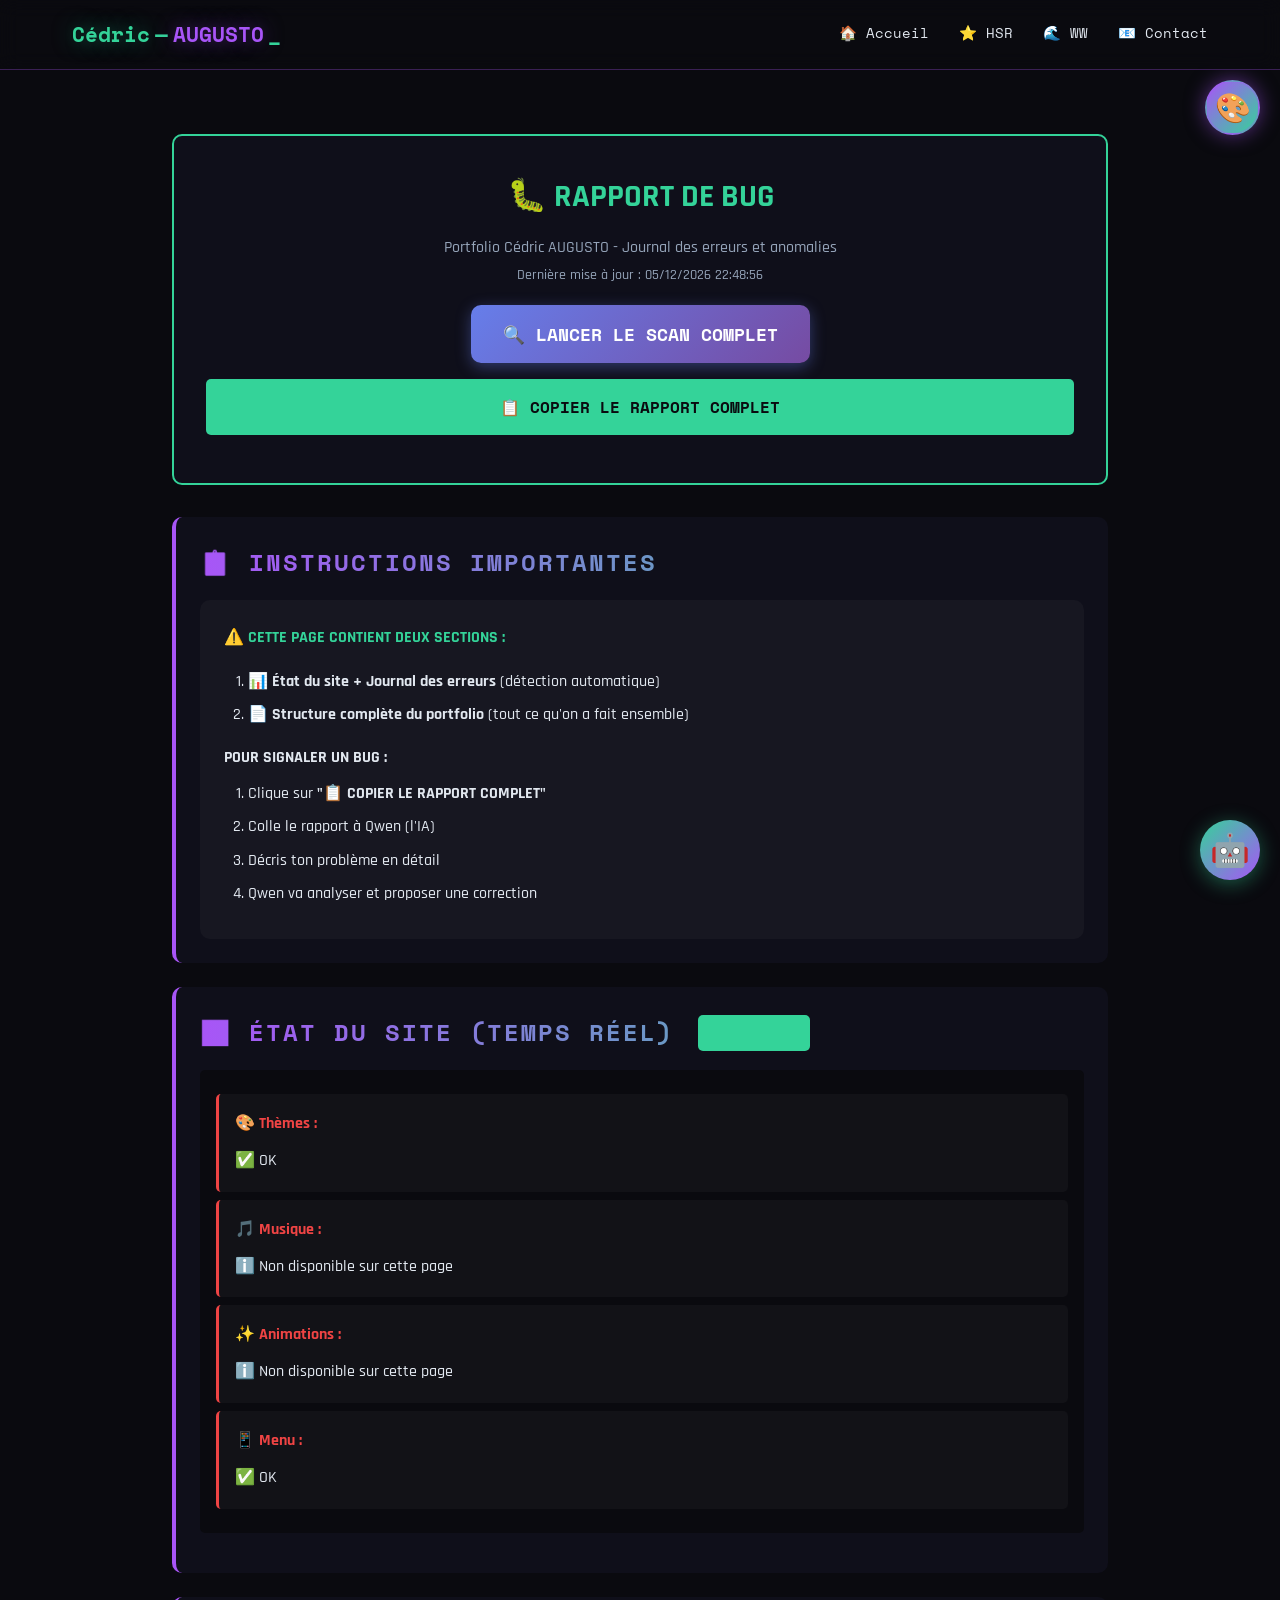
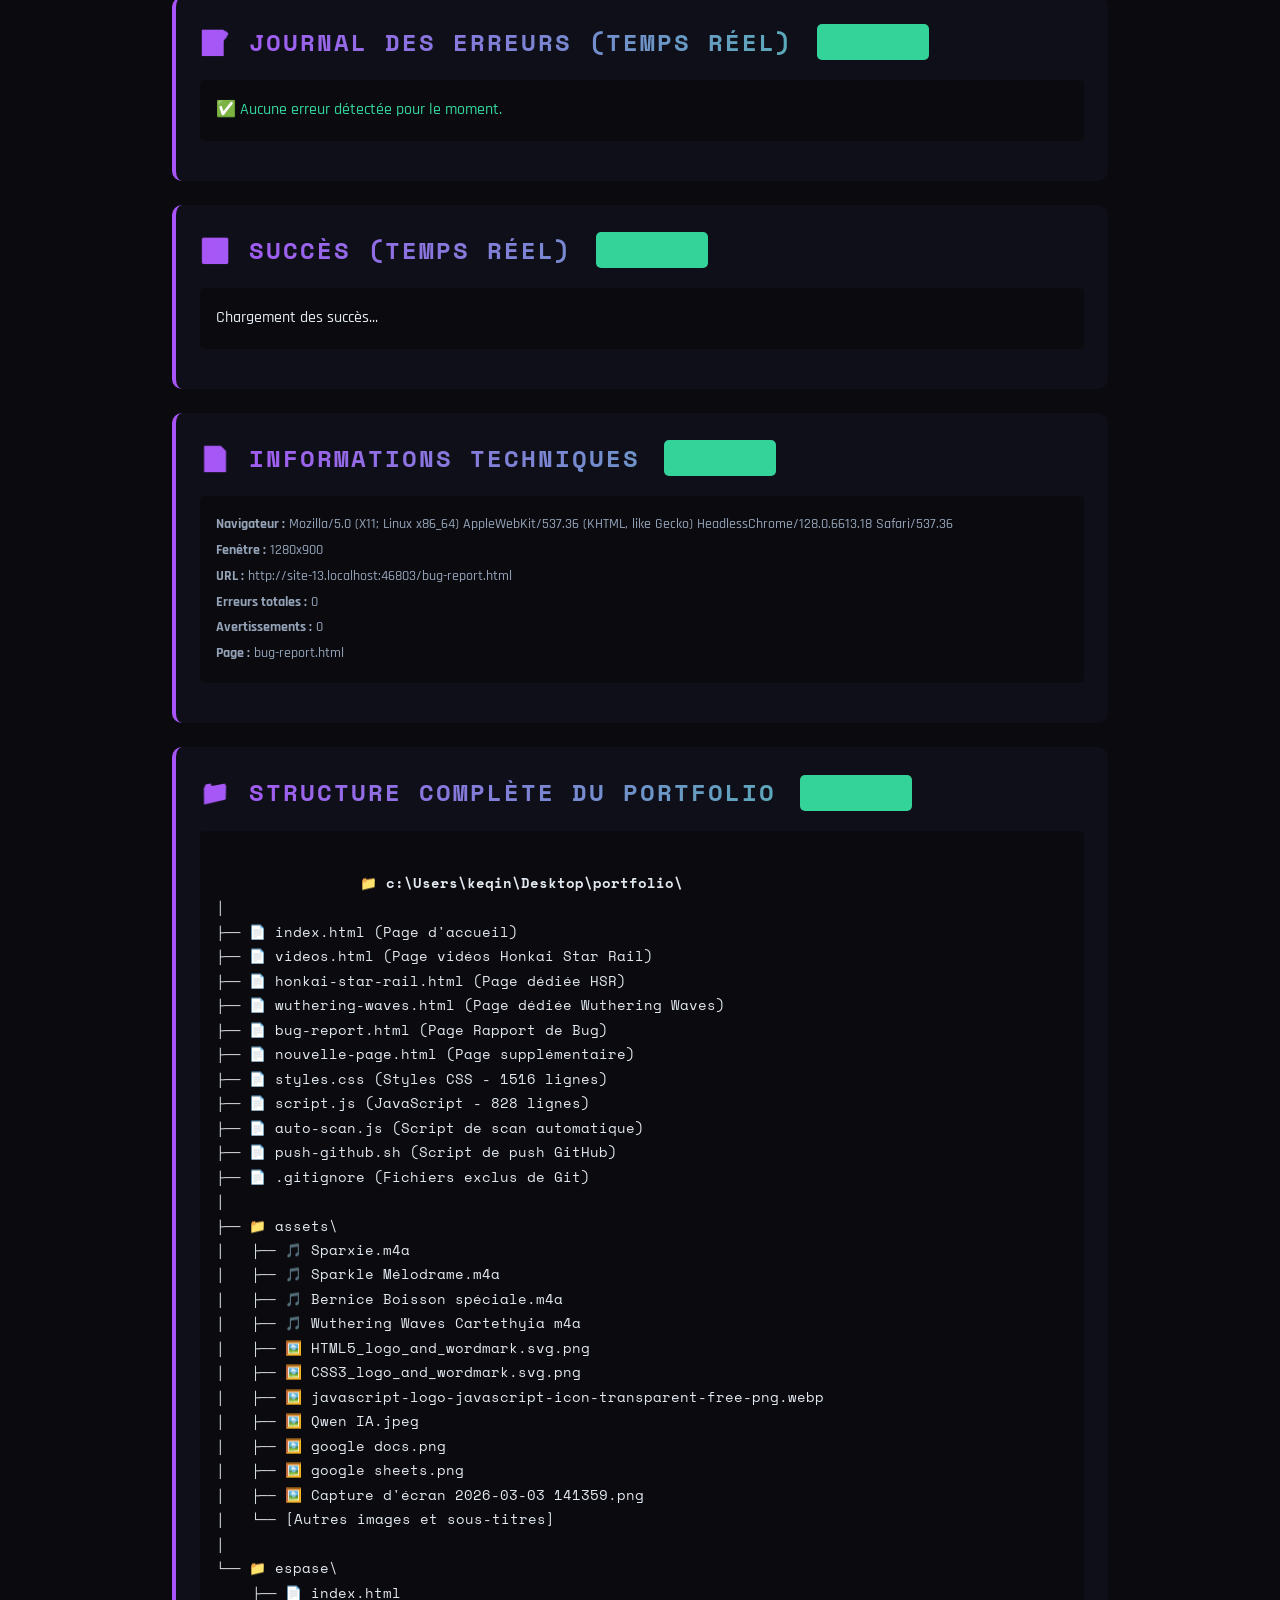
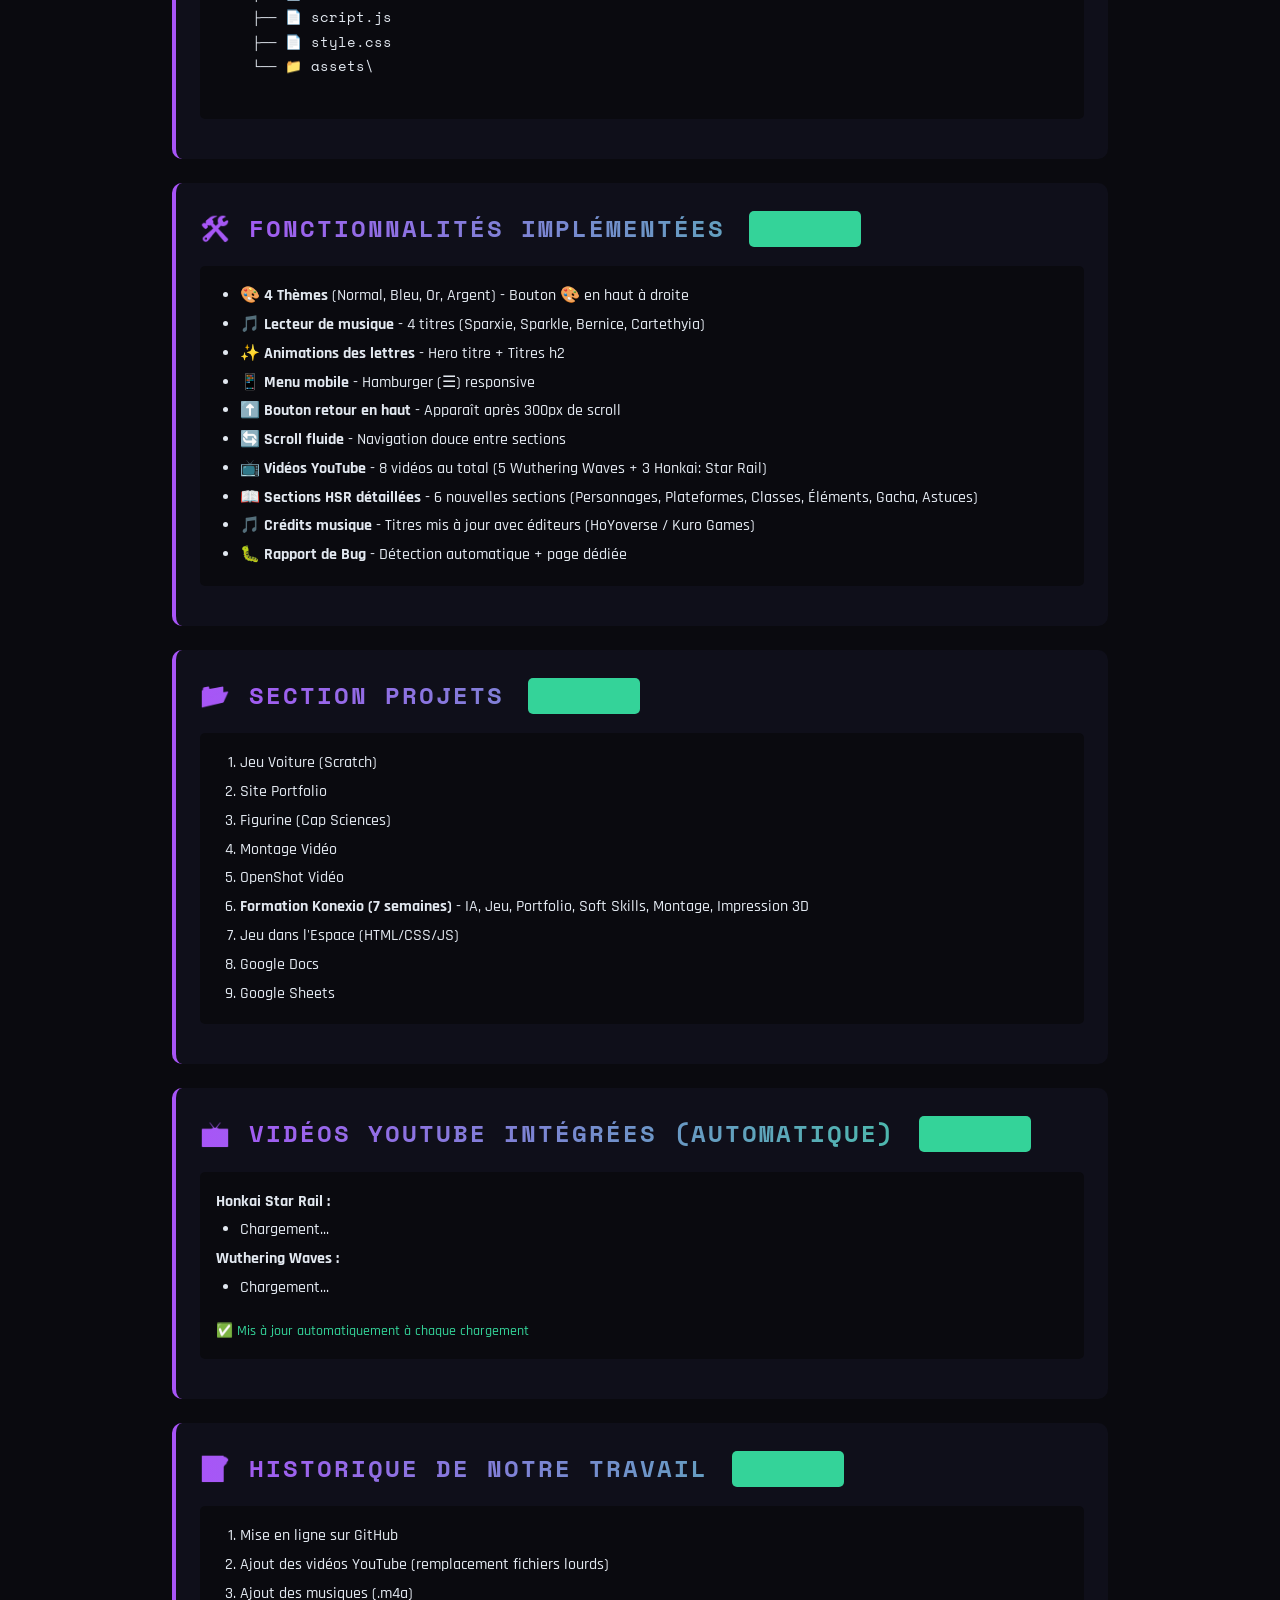
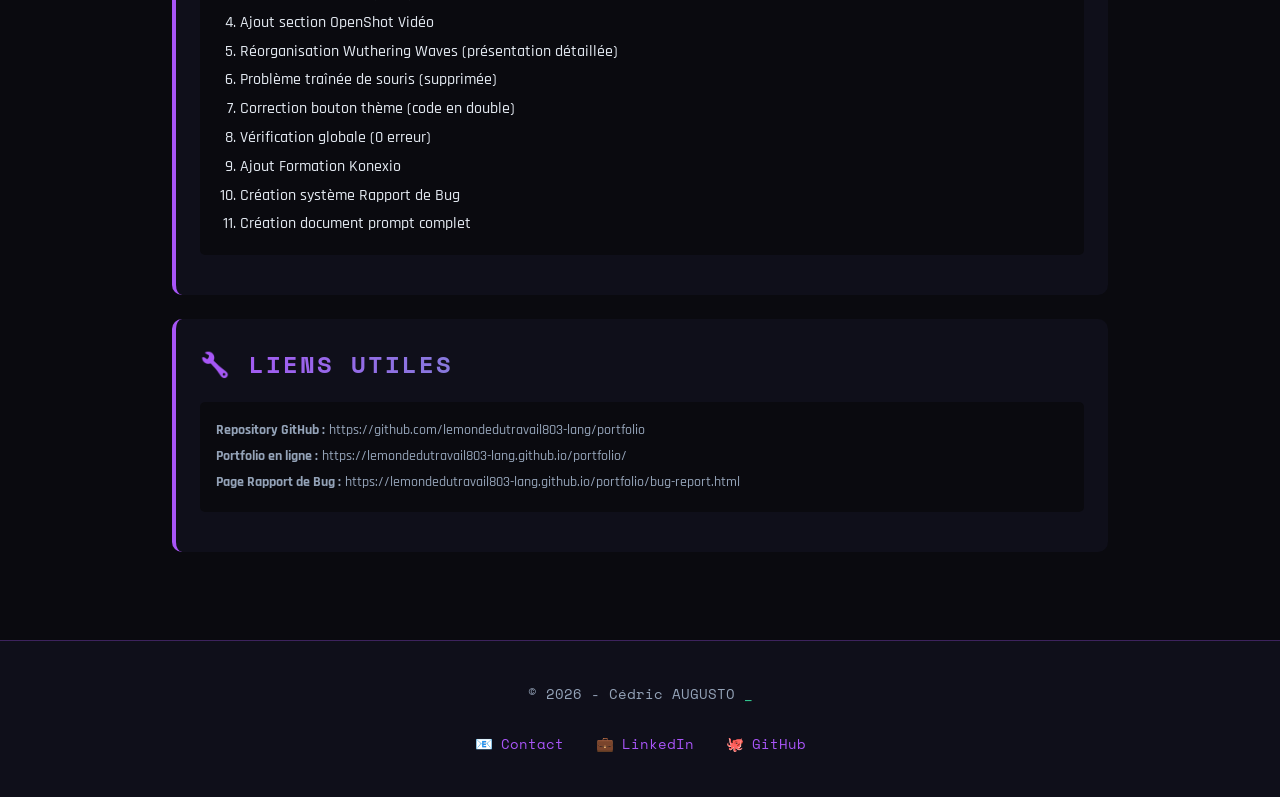
==== commit 7c37b2d4: "Scanner v6.0 - affichage inline (debug CSP)" ====
--- a/bug-report.html
+++ b/bug-report.html
@@ -277,6 +277,7 @@
                 🔍 LANCER LE SCAN COMPLET
             </button>
             <button id="copy-bug-report-btn" class="copy-btn">📋 COPIER LE RAPPORT COMPLET</button>
+            <div id="inline-scan-container" style="margin-top: 2rem; padding: 1rem; border: 1px solid var(--couleur-emeraude); border-radius: 10px; display: none;"></div>
             <div id="scan-result" class="scan-result"></div>
         </div>
 
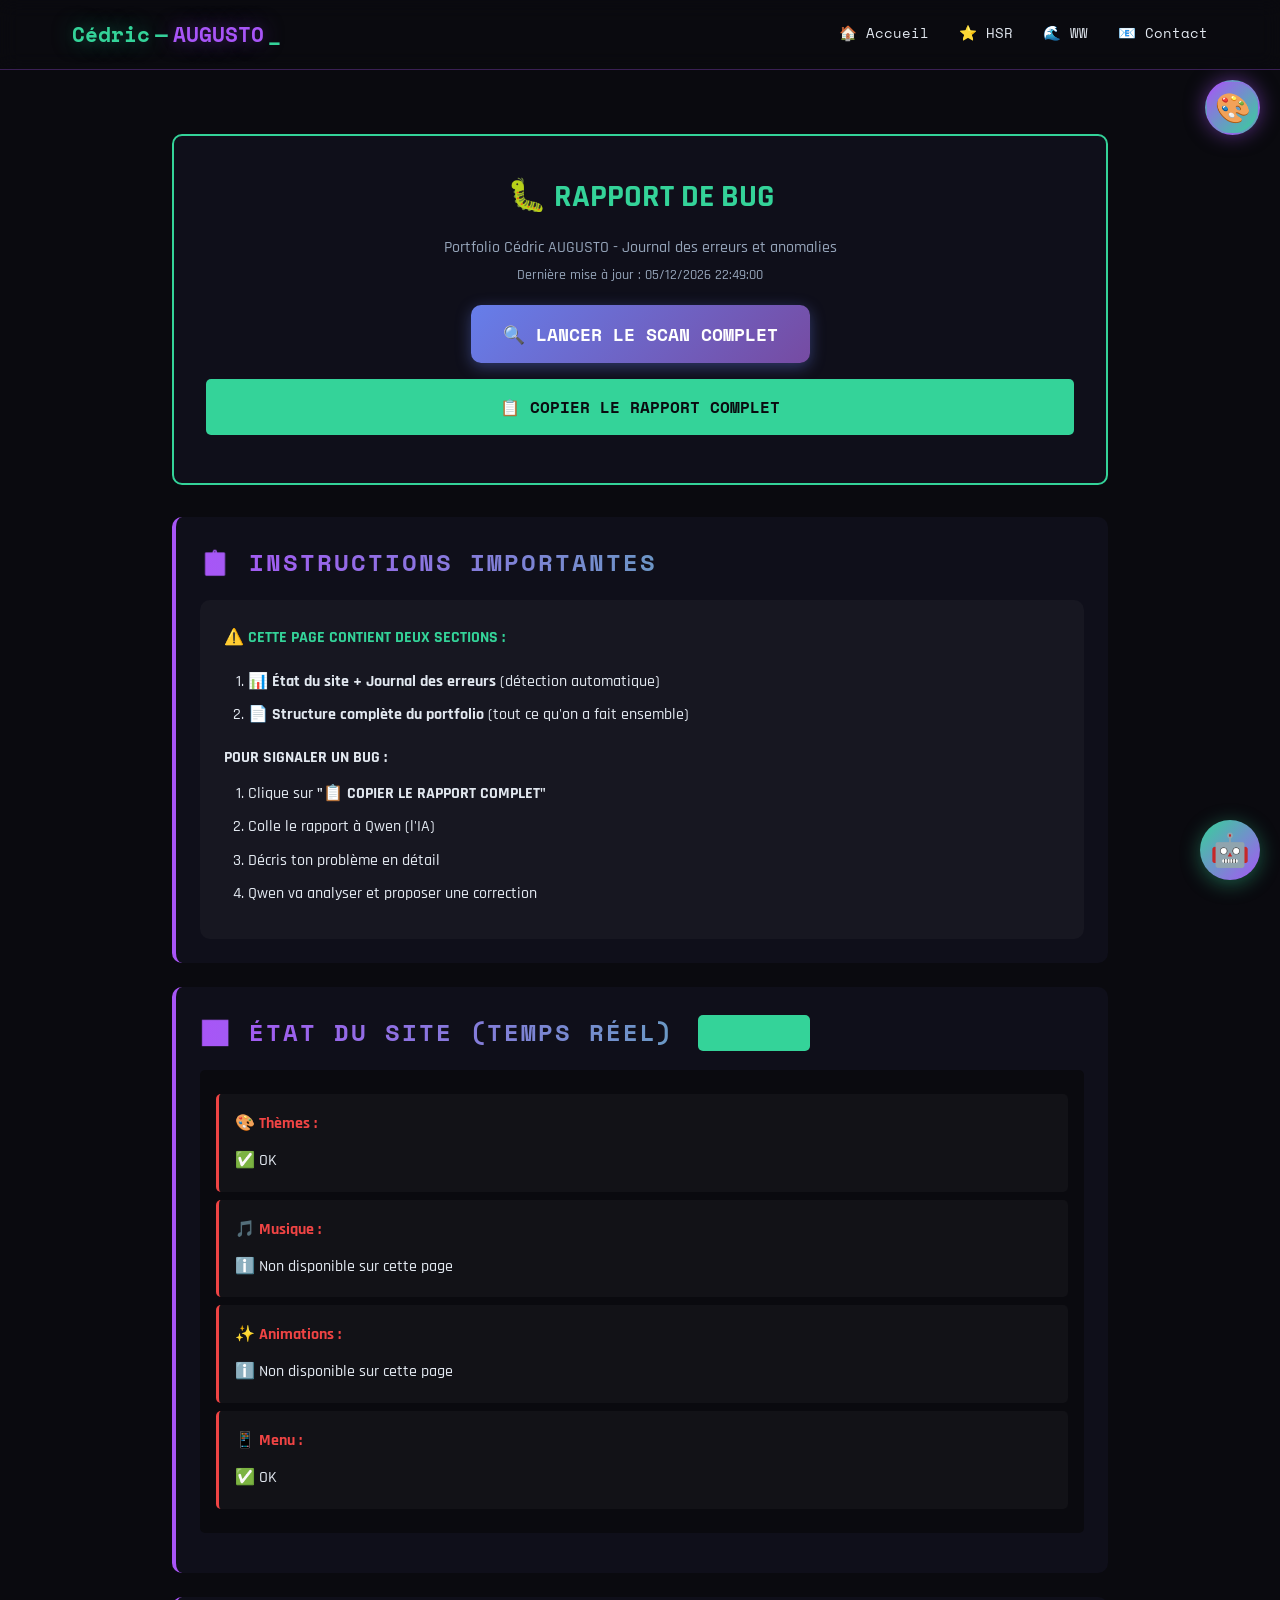
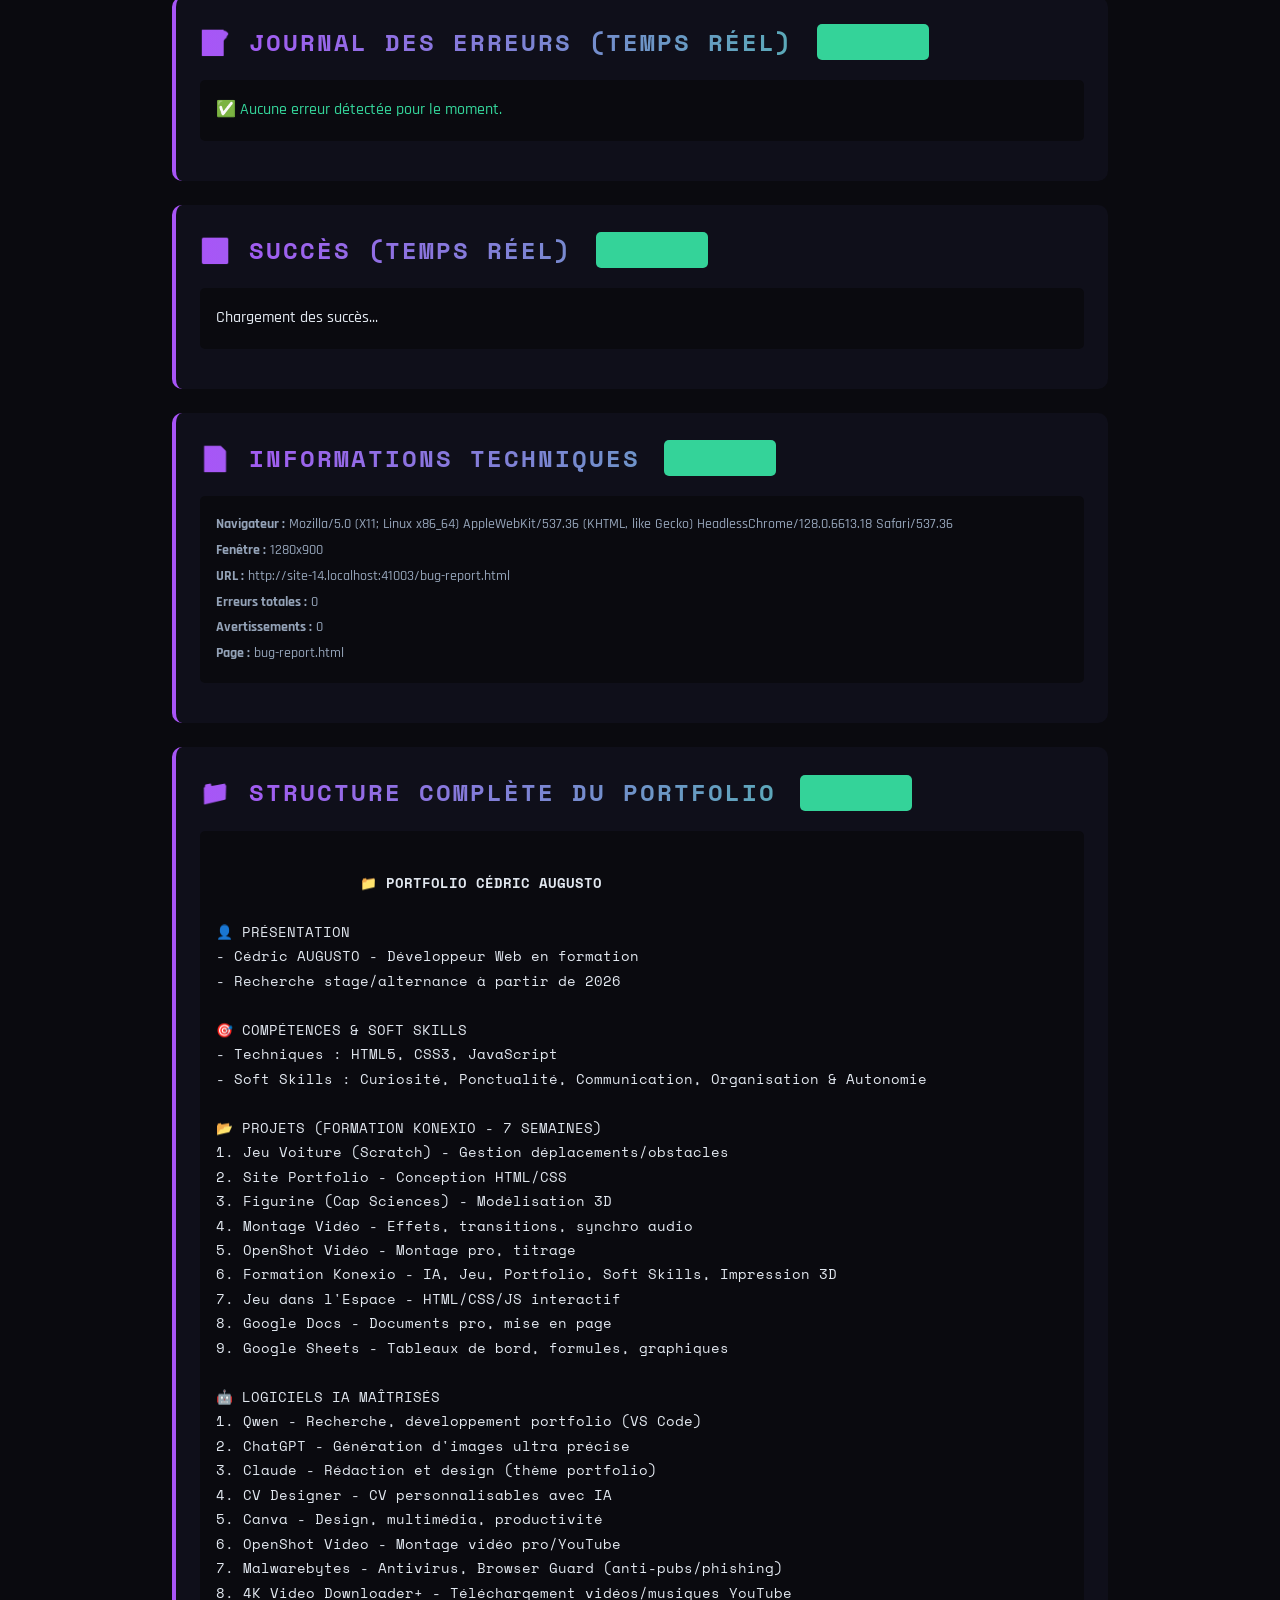
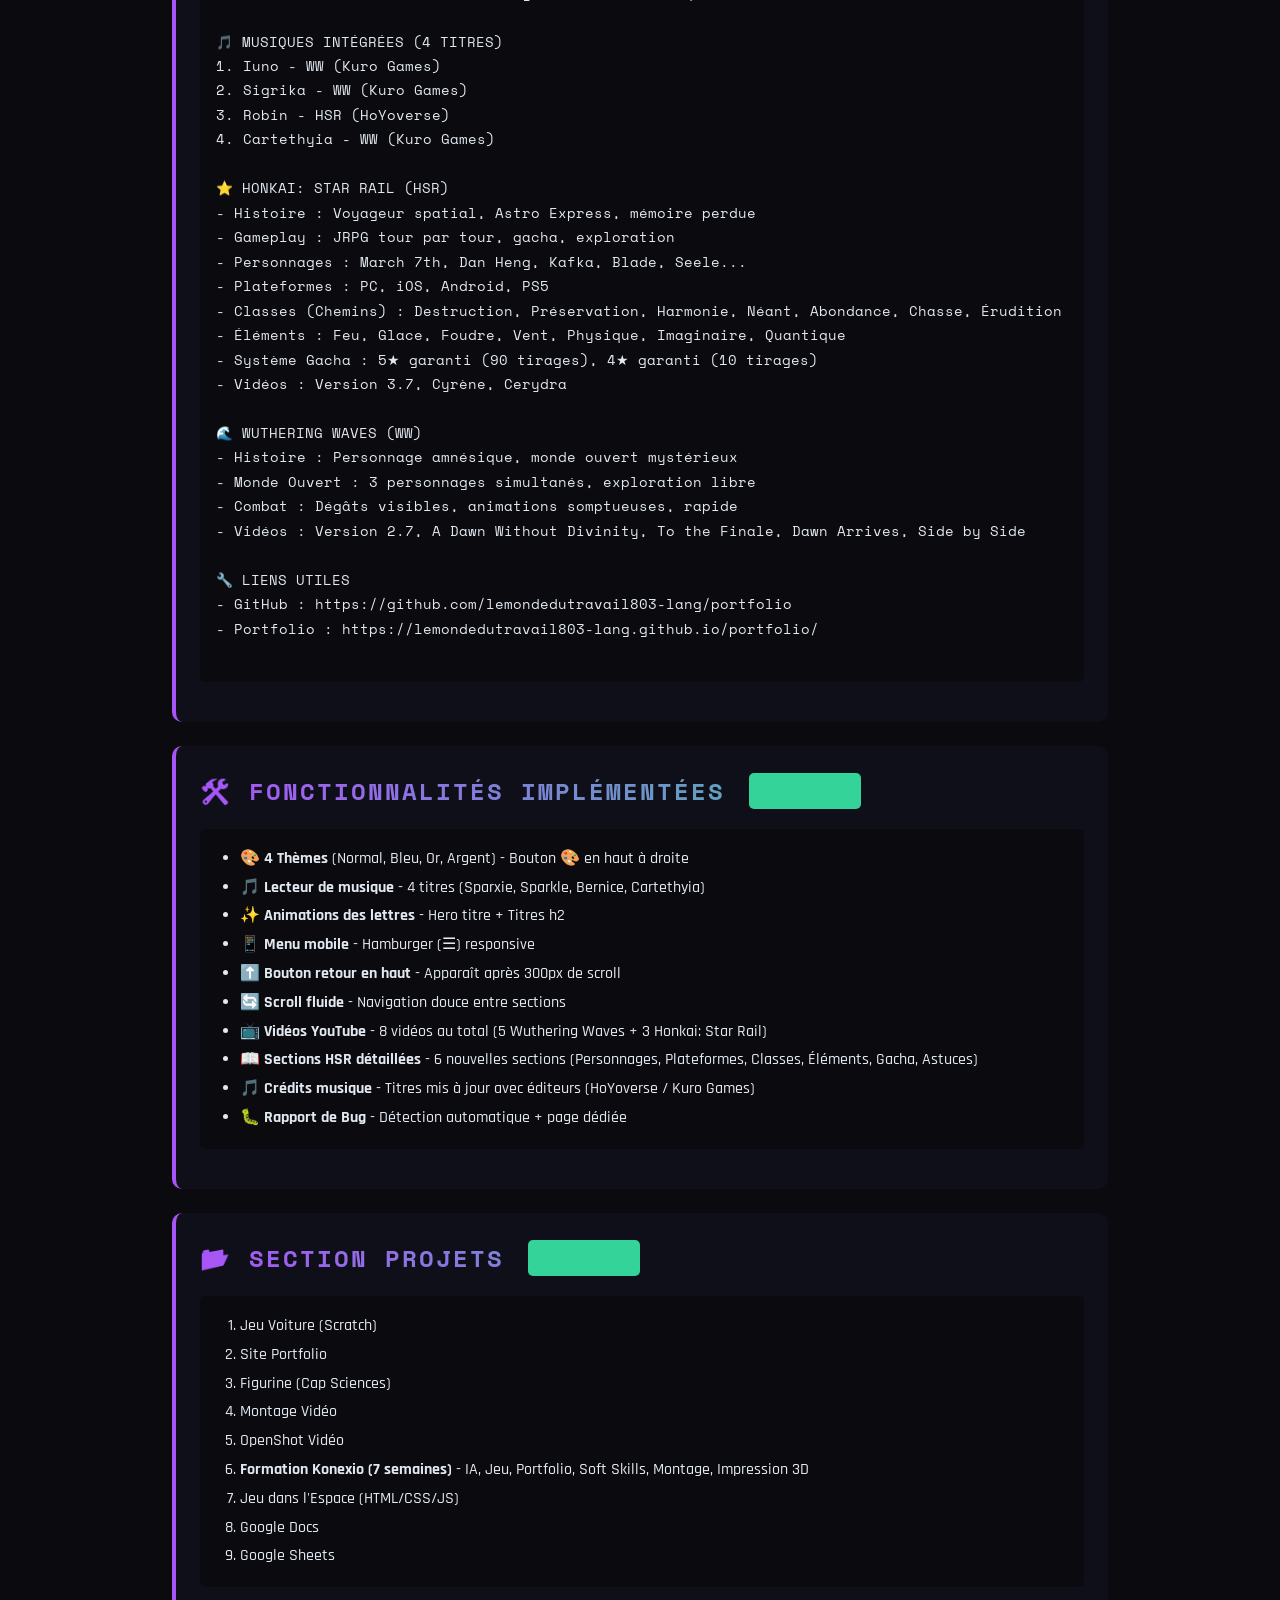
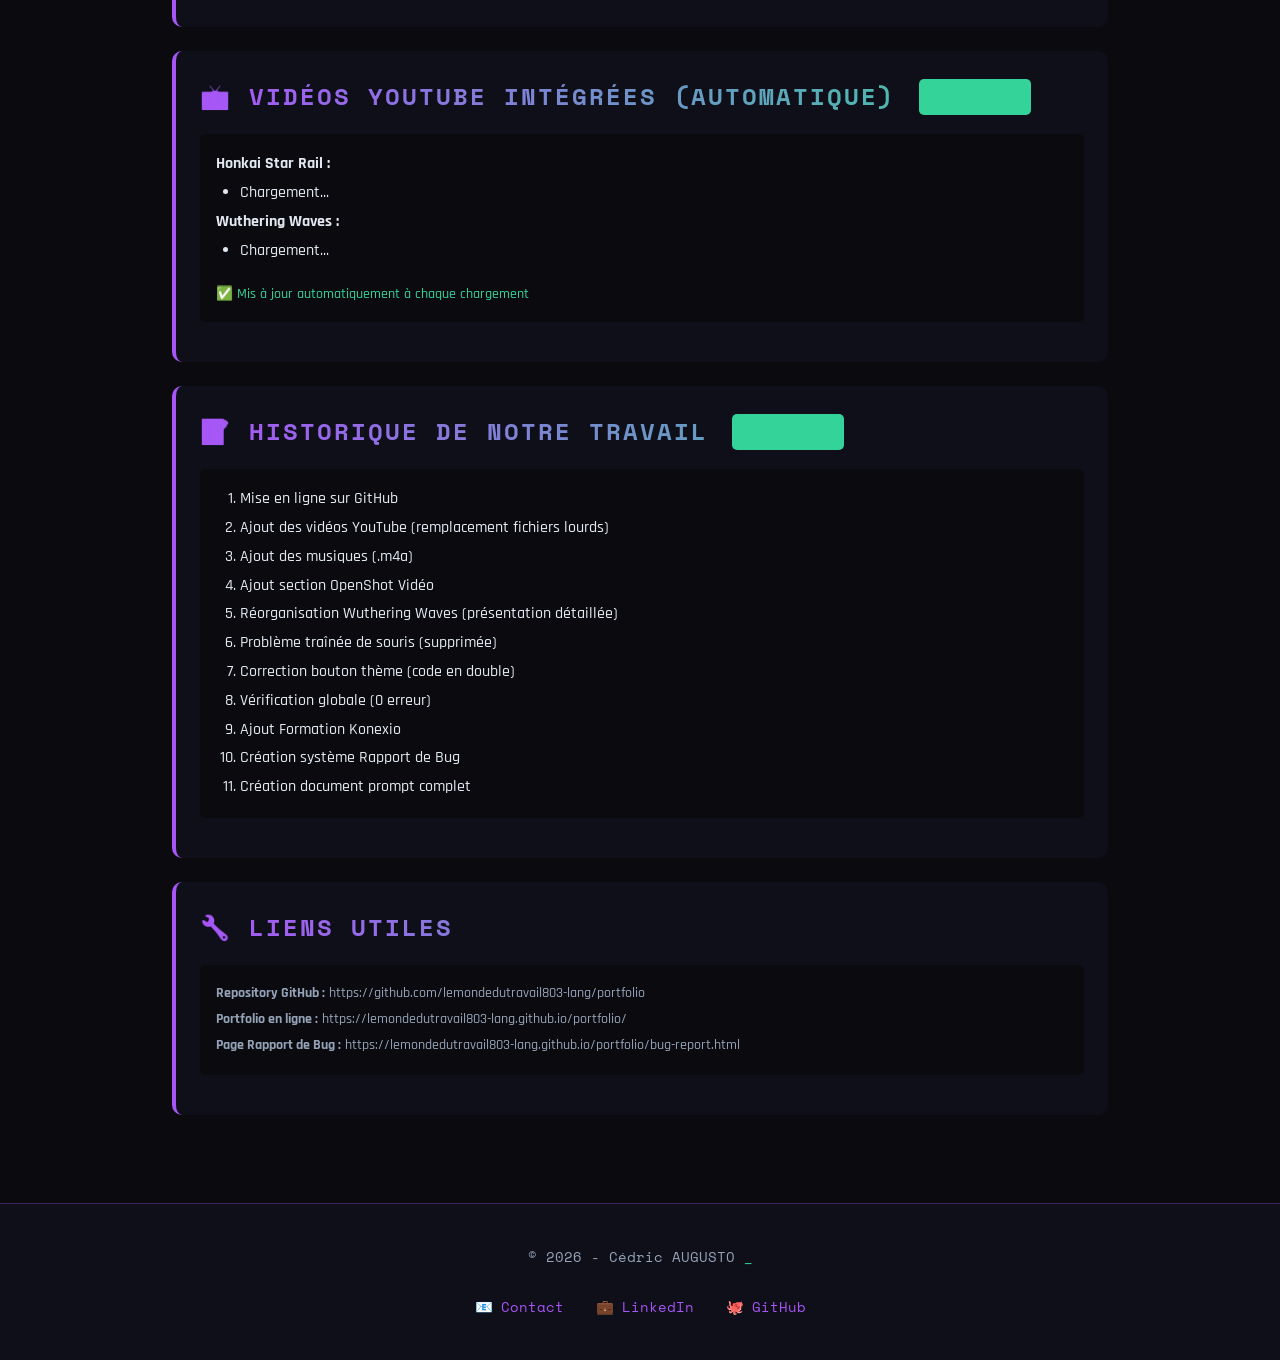
==== commit 34005acd: "Scanner 100% + structure portfolio à jour + auto-scroll erreurs" ====
--- a/bug-report.html
+++ b/bug-report.html
@@ -332,39 +332,62 @@
         <section class="bug-section">
             <h2>📁 STRUCTURE COMPLÈTE DU PORTFOLIO <button class="copy-section-btn" data-section="structure-content" title="Copier cette section">📋 COPIER</button></h2>
             <div id="structure-content" class="bug-list" style="white-space: pre-wrap; font-family: 'Space Mono', monospace; font-size: 0.85rem; overflow-x: auto;">
-                <strong>📁 c:\Users\keqin\Desktop\portfolio\</strong>
-│
-├── 📄 index.html (Page d'accueil)
-├── 📄 videos.html (Page vidéos Honkai Star Rail)
-├── 📄 honkai-star-rail.html (Page dédiée HSR)
-├── 📄 wuthering-waves.html (Page dédiée Wuthering Waves)
-├── 📄 bug-report.html (Page Rapport de Bug)
-├── 📄 nouvelle-page.html (Page supplémentaire)
-├── 📄 styles.css (Styles CSS - 1516 lignes)
-├── 📄 script.js (JavaScript - 828 lignes)
-├── 📄 auto-scan.js (Script de scan automatique)
-├── 📄 push-github.sh (Script de push GitHub)
-├── 📄 .gitignore (Fichiers exclus de Git)
-│
-├── 📁 assets\
-│   ├── 🎵 Sparxie.m4a
-│   ├── 🎵 Sparkle Mélodrame.m4a
-│   ├── 🎵 Bernice Boisson spéciale.m4a
-│   ├── 🎵 Wuthering Waves Cartethyia m4a
-│   ├── 🖼️ HTML5_logo_and_wordmark.svg.png
-│   ├── 🖼️ CSS3_logo_and_wordmark.svg.png
-│   ├── 🖼️ javascript-logo-javascript-icon-transparent-free-png.webp
-│   ├── 🖼️ Qwen IA.jpeg
-│   ├── 🖼️ google docs.png
-│   ├── 🖼️ google sheets.png
-│   ├── 🖼️ Capture d'écran 2026-03-03 141359.png
-│   └── [Autres images et sous-titres]
-│
-└── 📁 espase\
-    ├── 📄 index.html
-    ├── 📄 script.js
-    ├── 📄 style.css
-    └── 📁 assets\
+                <strong>📁 PORTFOLIO CÉDRIC AUGUSTO</strong>
+
+👤 PRÉSENTATION
+- Cédric AUGUSTO - Développeur Web en formation
+- Recherche stage/alternance à partir de 2026
+
+🎯 COMPÉTENCES & SOFT SKILLS
+- Techniques : HTML5, CSS3, JavaScript
+- Soft Skills : Curiosité, Ponctualité, Communication, Organisation & Autonomie
+
+📂 PROJETS (FORMATION KONEXIO - 7 SEMAINES)
+1. Jeu Voiture (Scratch) - Gestion déplacements/obstacles
+2. Site Portfolio - Conception HTML/CSS
+3. Figurine (Cap Sciences) - Modélisation 3D
+4. Montage Vidéo - Effets, transitions, synchro audio
+5. OpenShot Vidéo - Montage pro, titrage
+6. Formation Konexio - IA, Jeu, Portfolio, Soft Skills, Impression 3D
+7. Jeu dans l'Espace - HTML/CSS/JS interactif
+8. Google Docs - Documents pro, mise en page
+9. Google Sheets - Tableaux de bord, formules, graphiques
+
+🤖 LOGICIELS IA MAÎTRISÉS
+1. Qwen - Recherche, développement portfolio (VS Code)
+2. ChatGPT - Génération d'images ultra précise
+3. Claude - Rédaction et design (thème portfolio)
+4. CV Designer - CV personnalisables avec IA
+5. Canva - Design, multimédia, productivité
+6. OpenShot Video - Montage vidéo pro/YouTube
+7. Malwarebytes - Antivirus, Browser Guard (anti-pubs/phishing)
+8. 4K Video Downloader+ - Téléchargement vidéos/musiques YouTube
+
+🎵 MUSIQUES INTÉGRÉES (4 TITRES)
+1. Iuno - WW (Kuro Games)
+2. Sigrika - WW (Kuro Games)
+3. Robin - HSR (HoYoverse)
+4. Cartethyia - WW (Kuro Games)
+
+⭐ HONKAI: STAR RAIL (HSR)
+- Histoire : Voyageur spatial, Astro Express, mémoire perdue
+- Gameplay : JRPG tour par tour, gacha, exploration
+- Personnages : March 7th, Dan Heng, Kafka, Blade, Seele...
+- Plateformes : PC, iOS, Android, PS5
+- Classes (Chemins) : Destruction, Préservation, Harmonie, Néant, Abondance, Chasse, Érudition
+- Éléments : Feu, Glace, Foudre, Vent, Physique, Imaginaire, Quantique
+- Système Gacha : 5★ garanti (90 tirages), 4★ garanti (10 tirages)
+- Vidéos : Version 3.7, Cyrène, Cerydra
+
+🌊 WUTHERING WAVES (WW)
+- Histoire : Personnage amnésique, monde ouvert mystérieux
+- Monde Ouvert : 3 personnages simultanés, exploration libre
+- Combat : Dégâts visibles, animations somptueuses, rapide
+- Vidéos : Version 2.7, A Dawn Without Divinity, To the Finale, Dawn Arrives, Side by Side
+
+🔧 LIENS UTILES
+- GitHub : https://github.com/lemondedutravail803-lang/portfolio
+- Portfolio : https://lemondedutravail803-lang.github.io/portfolio/
             </div>
         </section>
 
--- a/styles.css
+++ b/styles.css
@@ -518,6 +518,16 @@
 .grille-competences {
     display: grid;
     grid-template-columns: repeat(auto-fit, minmax(180px, 1fr));
+
+/* Styles pour `bug-report.html` — remplace les inline styles */
+.bug-note {
+    margin-top: 1rem;
+    font-size: 0.9rem;
+    color: var(--couleur-texte-sombre);
+}
+.bug-note p {
+    margin-bottom: 0.5rem;
+}
     gap: 1.5rem;
 }
 
@@ -905,6 +915,45 @@
 @keyframes errorPulse {
     0%, 100% { box-shadow: 0 0 0 rgba(239, 68, 68, 0); }
     25%, 75% { box-shadow: 0 0 20px rgba(239, 68, 68, 0.35); }
+}
+
+.inline-scan-container {
+    margin-top: 2rem;
+    padding: 1rem;
+    border: 1px solid var(--couleur-emeraude);
+    border-radius: 10px;
+    display: none;
+}
+
+.bug-report-instructions {
+    background: var(--couleur-carte);
+    padding: 1.5rem;
+    border-radius: 10px;
+}
+
+.bug-report-warning-title {
+    color: var(--couleur-emeraude);
+    font-weight: bold;
+    margin-bottom: 1rem;
+}
+
+.bug-report-list {
+    padding-left: 1.5rem;
+    color: var(--couleur-texte);
+    line-height: 1.8;
+}
+
+.structure-content {
+    white-space: pre-wrap;
+    font-family: 'Space Mono', monospace;
+    font-size: 0.85rem;
+    overflow-x: auto;
+}
+
+.video-update-note {
+    margin-top: 1rem;
+    color: var(--couleur-emeraude);
+    font-size: 0.85rem;
 }
 
 @keyframes warningPulse {
@@ -1849,10 +1898,23 @@
         height: 50px;
         font-size: 1.5rem;
     }
+}
+
+.scan-result-item.focused-error {
+    border: 2px solid #ef4444 !important;
+    box-shadow: 0 0 15px rgba(239, 68, 68, 0.6);
+    animation: pulse-red 1.5s infinite;
+}
+
+@keyframes pulse-red {
+    0% { box-shadow: 0 0 5px rgba(239, 68, 68, 0.4); }
+    50% { box-shadow: 0 0 20px rgba(239, 68, 68, 0.8); }
+    100% { box-shadow: 0 0 5px rgba(239, 68, 68, 0.4); }
+}
     
     .ia-float-panel {
         width: 90%;
         right: 5%;
         bottom: 80px;
     }
-}
+
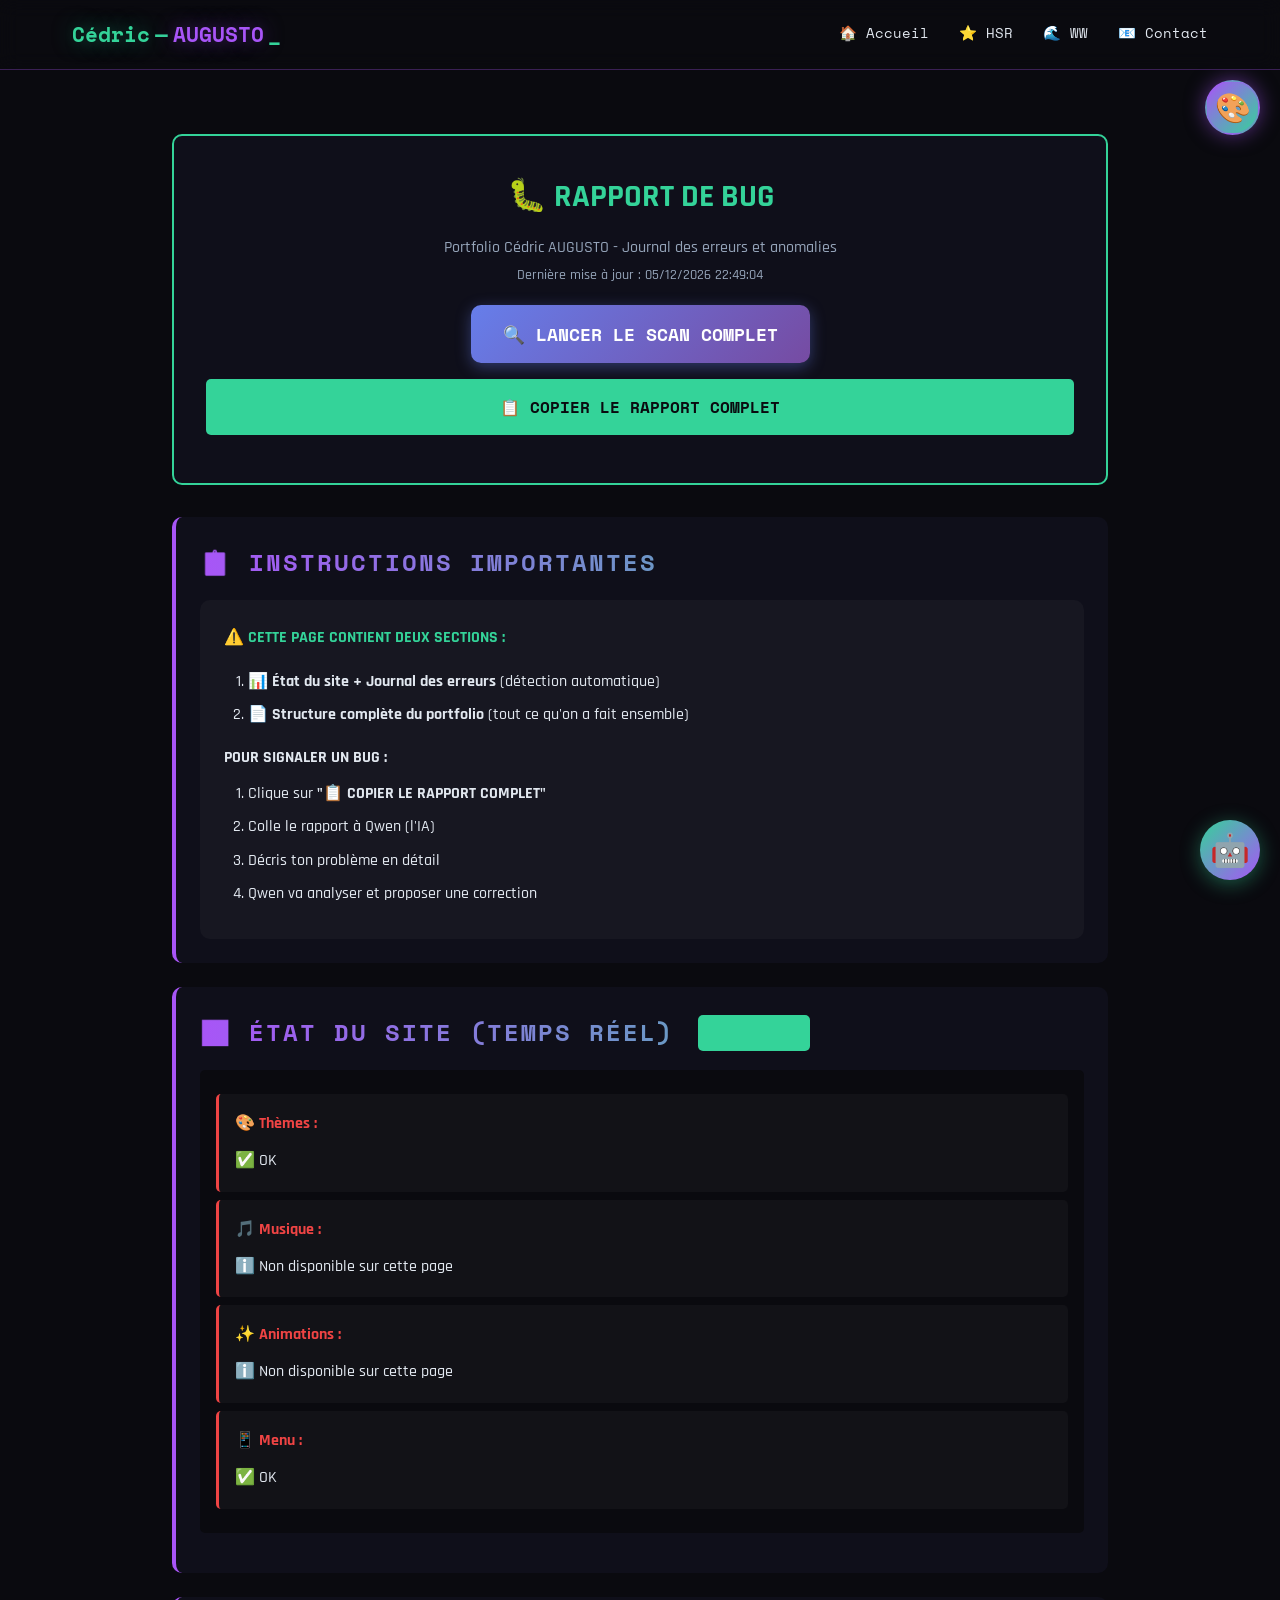
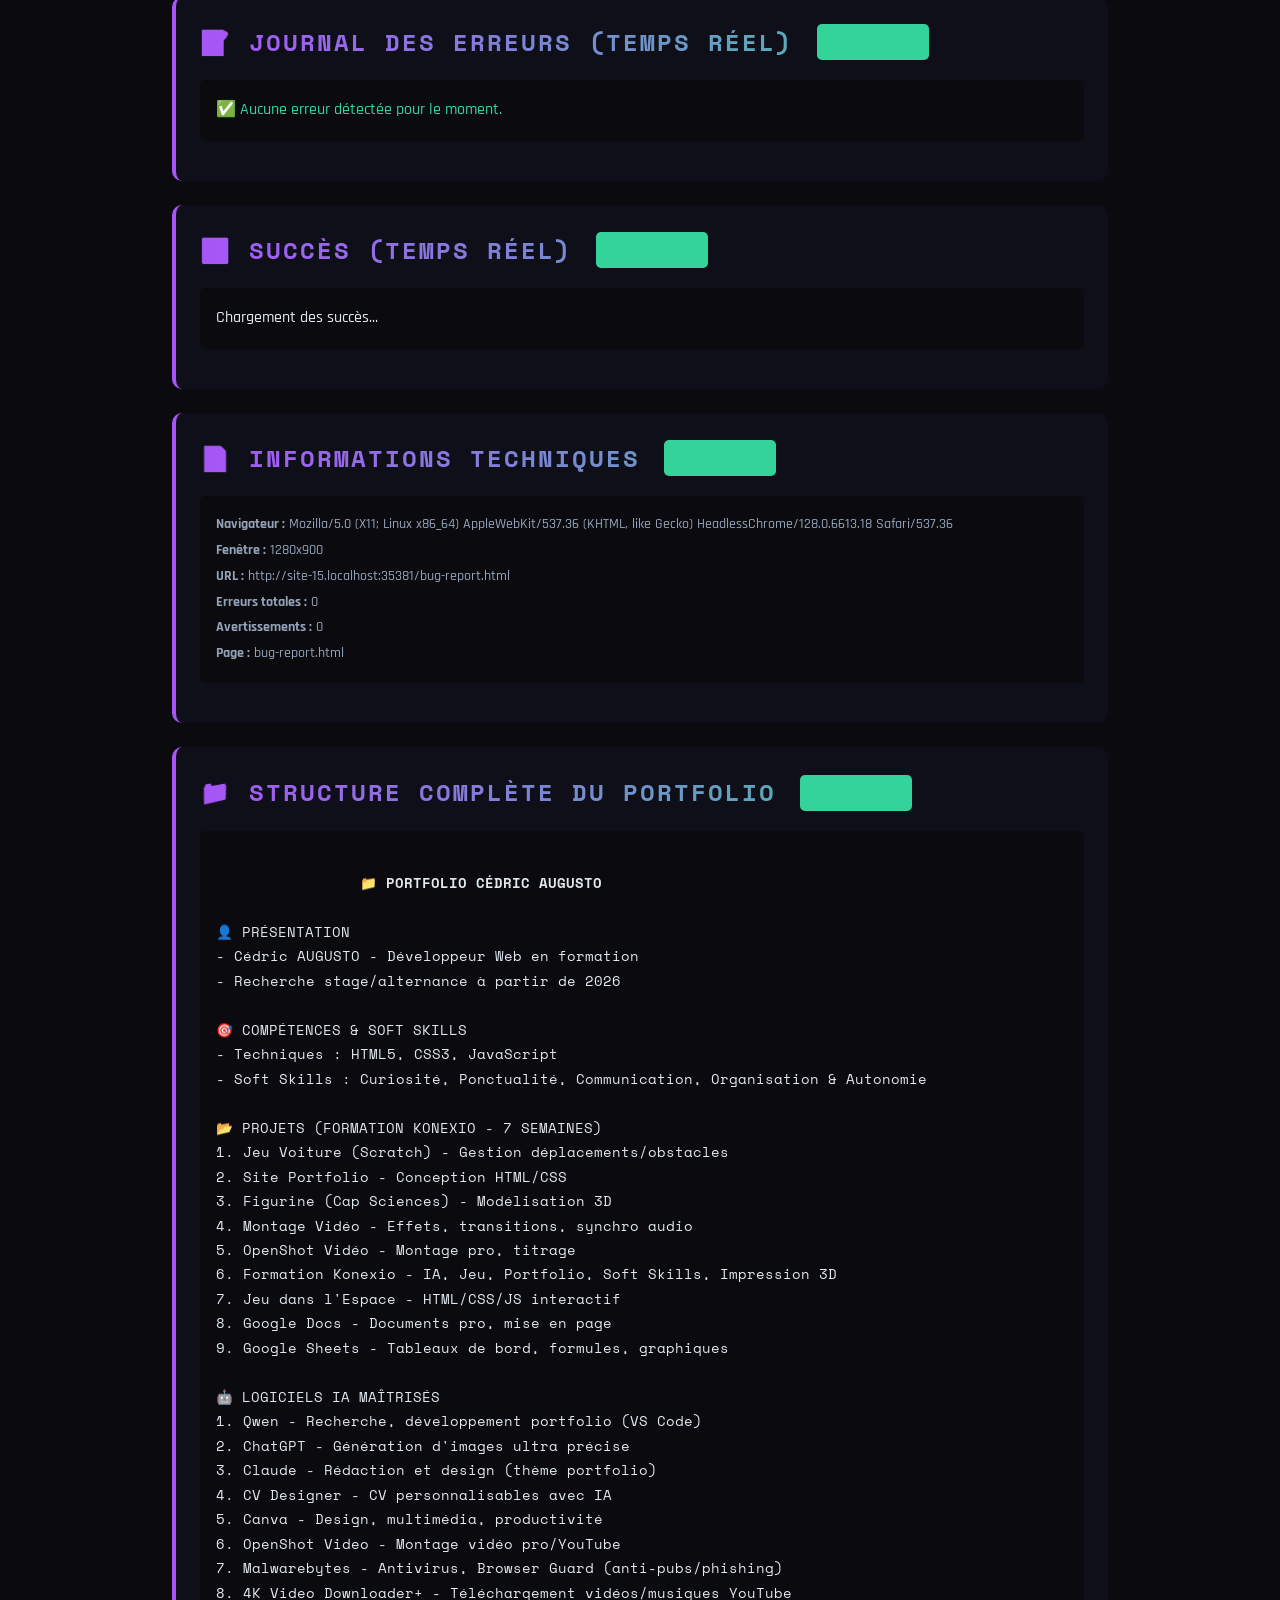
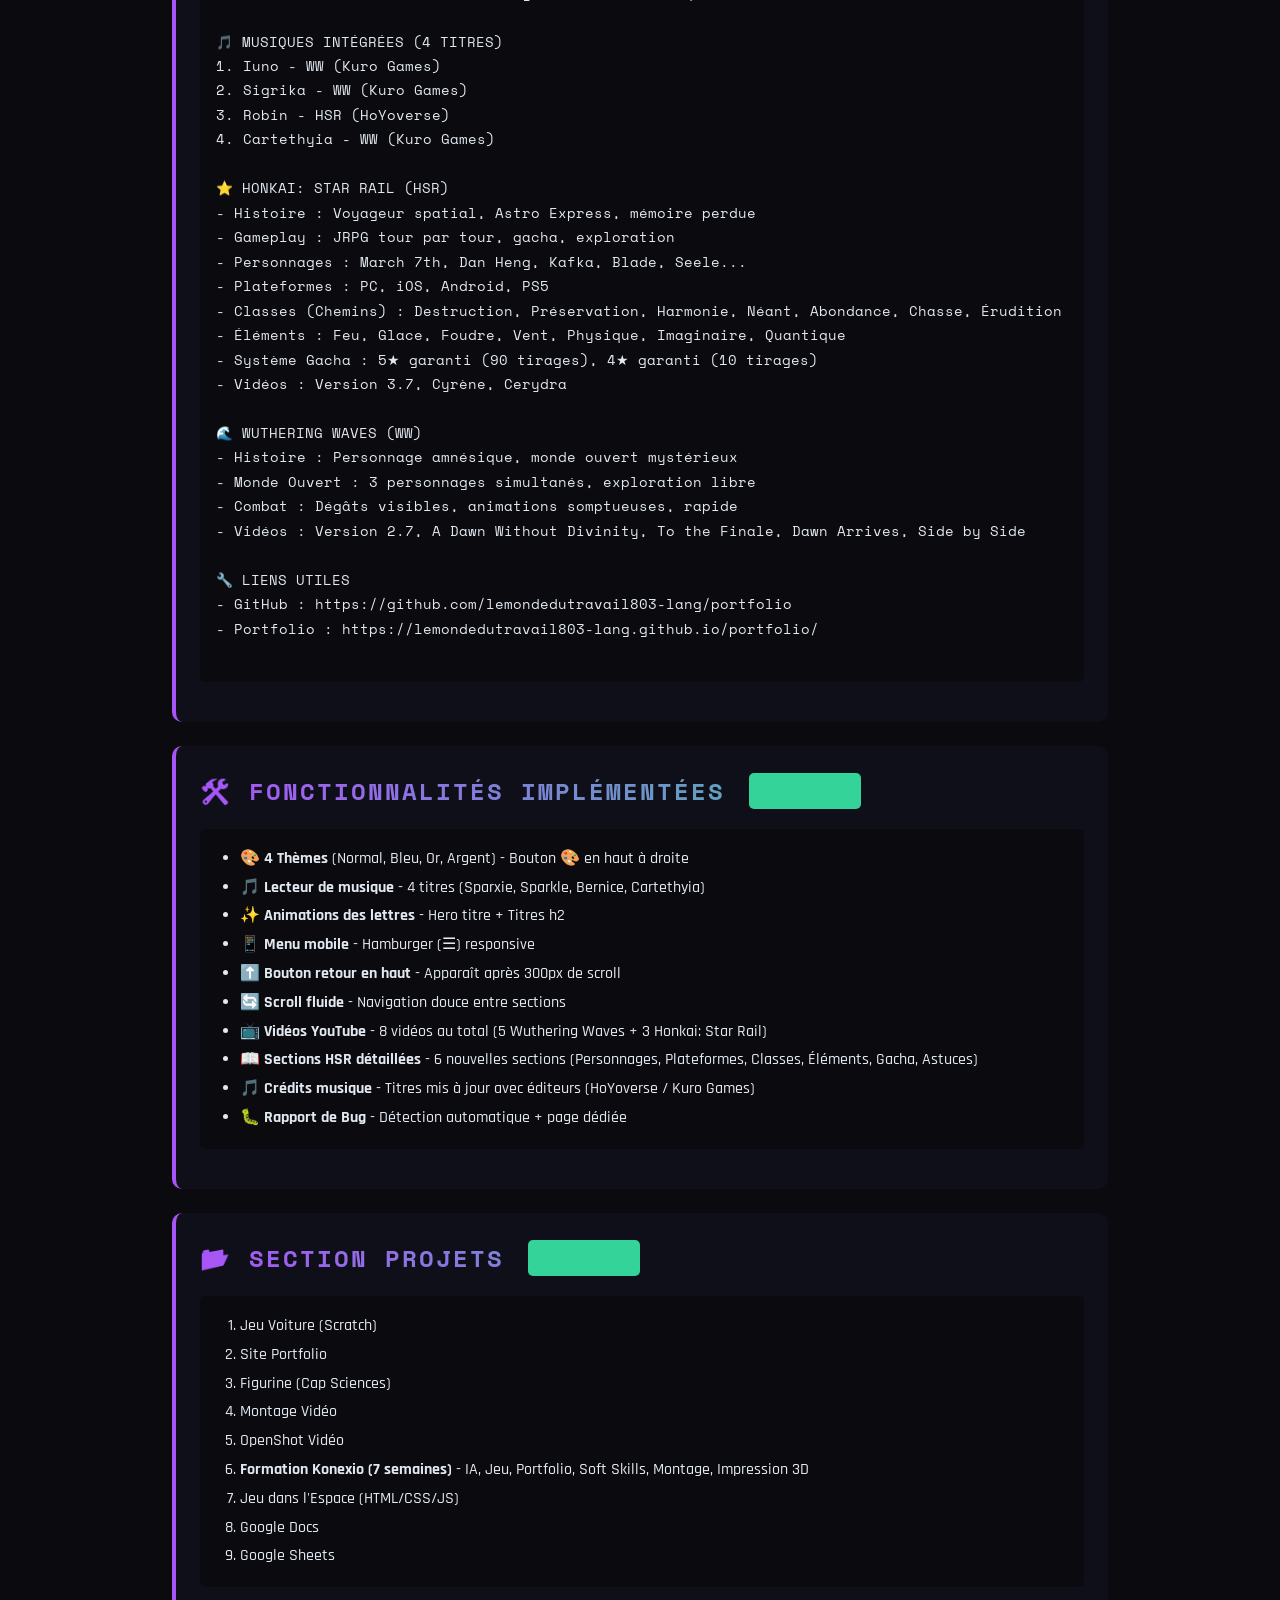
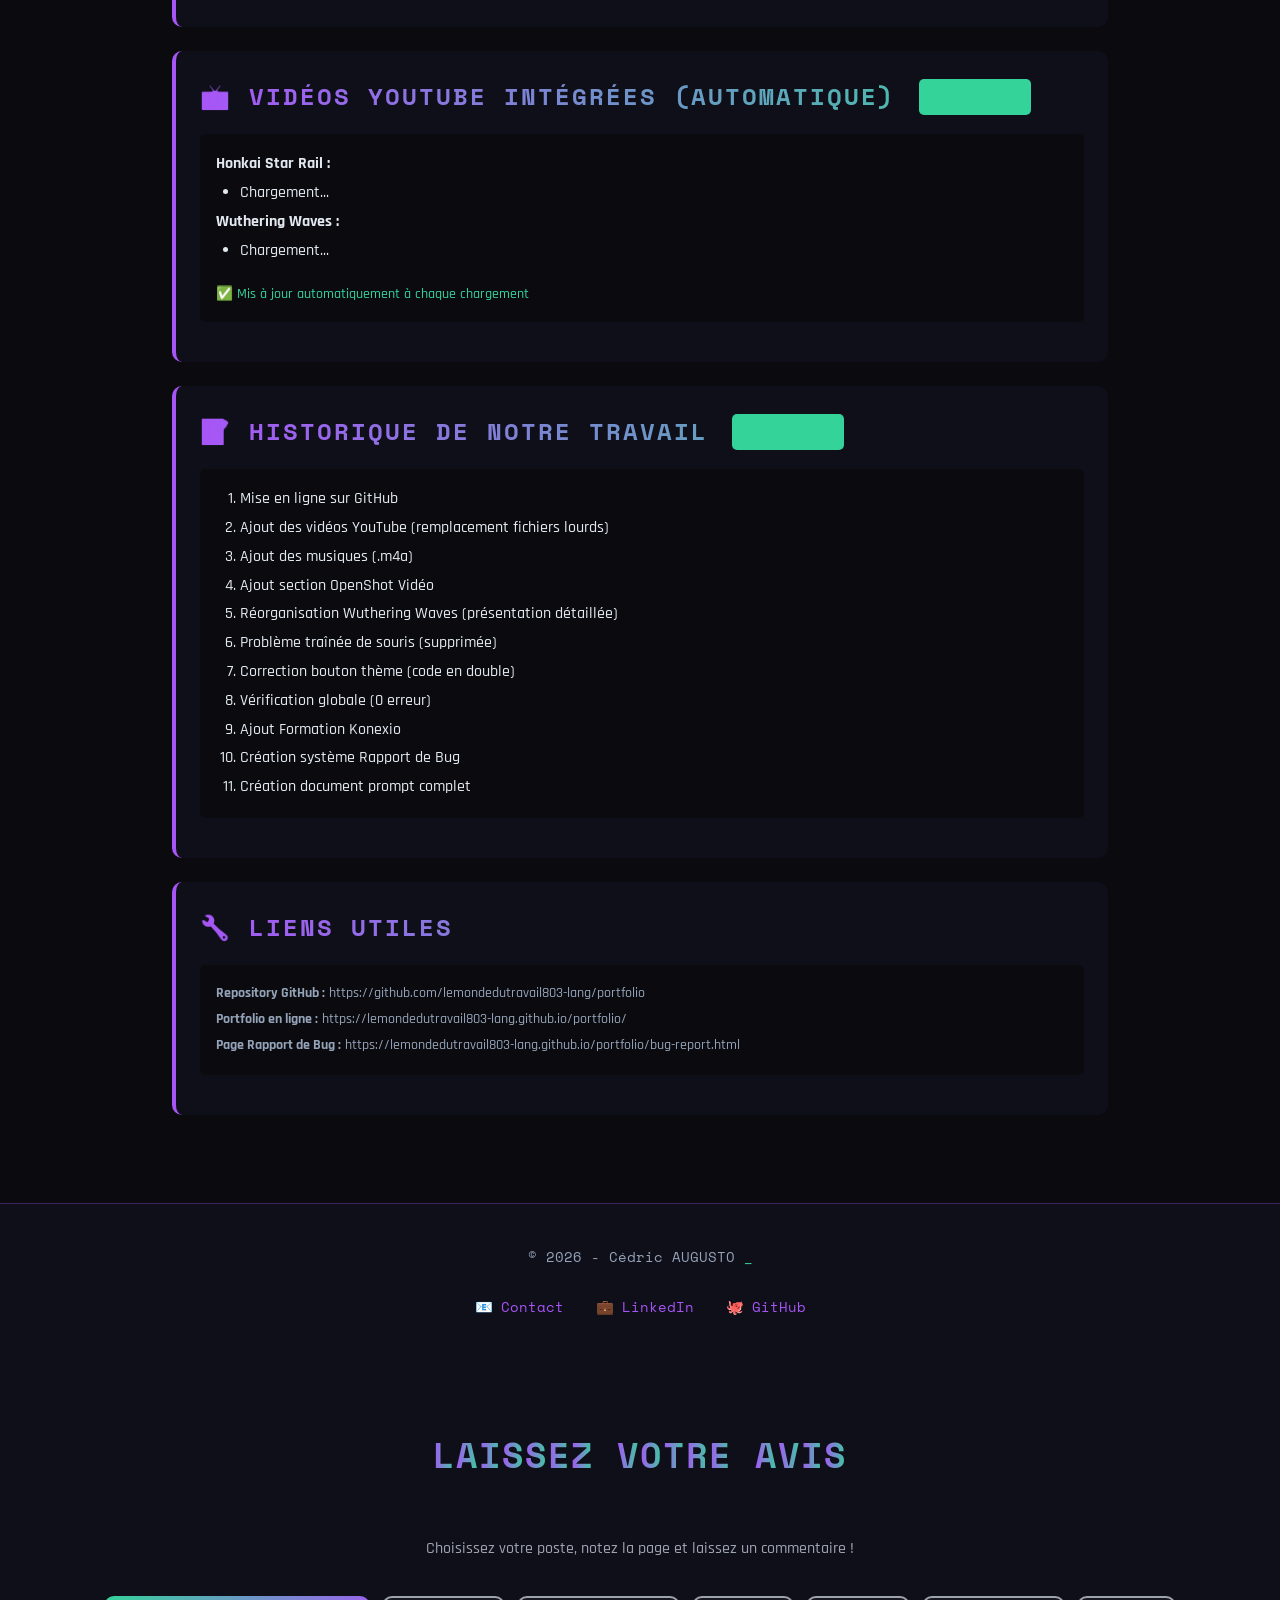
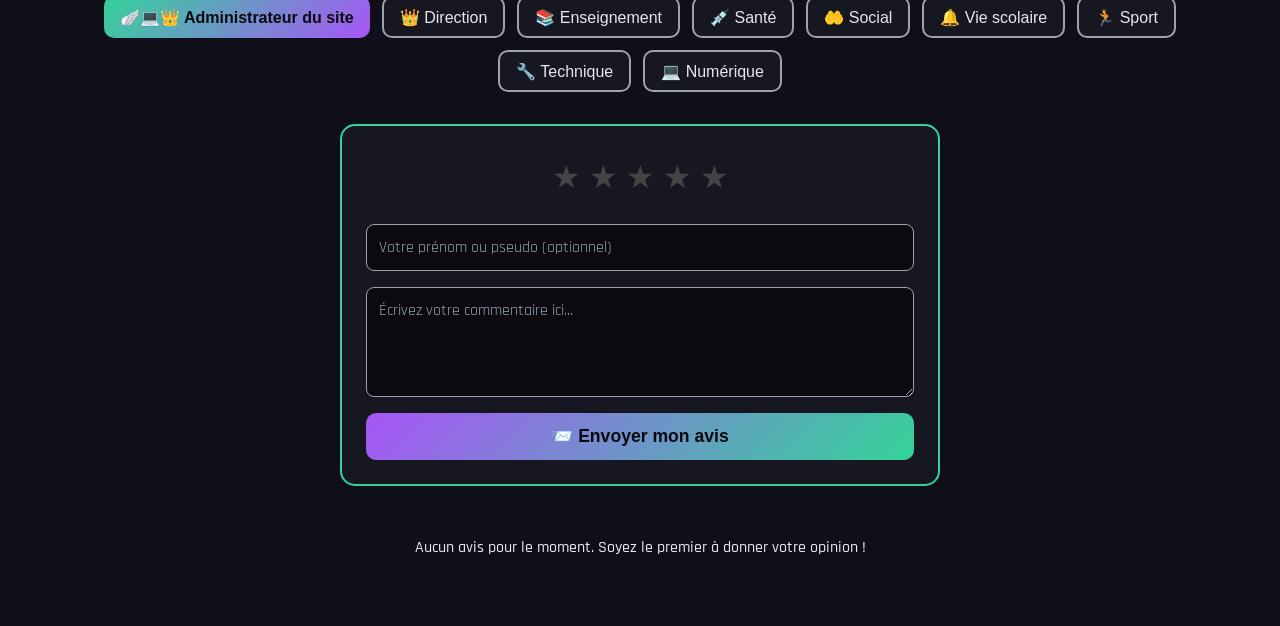
==== commit 1339992b: "Systeme commentaires sur Rapport de Bug" ====
--- a/bug-report.html
+++ b/bug-report.html
@@ -484,6 +484,40 @@
     </footer>
 
     <button id="bouton-haut" class="bouton-haut" title="Retour en haut">⬆</button>
+
+    <!-- SECTION COMMENTAIRES & AVIS -->
+    <section id="commentaires" class="section commentaires-section">
+        <h2 class="anime-lettres">Laissez votre avis</h2>
+        <p class="sous-titre-avis">Choisissez votre poste, notez la page et laissez un commentaire !</p>
+
+        <div class="choix-postes">
+            <button type="button" class="poste-bloc poste-admin" data-poste="administrateur">🪽💻👑 Administrateur du site</button>
+            <button type="button" class="poste-bloc" data-poste="direction">👑 Direction</button>
+            <button type="button" class="poste-bloc" data-poste="enseignement">📚 Enseignement</button>
+            <button type="button" class="poste-bloc" data-poste="sante">💉 Santé</button>
+            <button type="button" class="poste-bloc" data-poste="social">🤲 Social</button>
+            <button type="button" class="poste-bloc" data-poste="vie-scolaire">🔔 Vie scolaire</button>
+            <button type="button" class="poste-bloc" data-poste="sport">🏃 Sport</button>
+            <button type="button" class="poste-bloc" data-poste="technique">🔧 Technique</button>
+            <button type="button" class="poste-bloc" data-poste="numerique">💻 Numérique</button>
+        </div>
+
+        <div class="formulaire-avis">
+            <div class="etoiles">
+                <span class="etoile" data-note="1">★</span>
+                <span class="etoile" data-note="2">★</span>
+                <span class="etoile" data-note="3">★</span>
+                <span class="etoile" data-note="4">★</span>
+                <span class="etoile" data-note="5">★</span>
+            </div>
+            <input type="text" id="avis-pseudo" placeholder="Votre prénom ou pseudo (optionnel)" maxlength="30">
+            <textarea id="avis-texte" rows="4" placeholder="Écrivez votre commentaire ici..." maxlength="500"></textarea>
+            <button type="button" id="avis-envoyer" class="bouton-envoyer">📨 Envoyer mon avis</button>
+        </div>
+
+        <div class="archive-avis" id="archive-avis"></div>
+    </section>
+
     <script src="script.js"></script>
     <script>
         function clearElement(element) {
--- a/styles.css
+++ b/styles.css
@@ -1911,10 +1911,238 @@
     50% { box-shadow: 0 0 20px rgba(239, 68, 68, 0.8); }
     100% { box-shadow: 0 0 5px rgba(239, 68, 68, 0.4); }
 }
-    
-    .ia-float-panel {
-        width: 90%;
-        right: 5%;
-        bottom: 80px;
-    }
-
+
+/* SECTION STAGES */
+.stages-section {
+    padding: 4rem 2rem;
+    background: var(--couleur-fond-sombre);
+}
+
+.stages-section .section-title {
+    text-align: center;
+    font-size: 2rem;
+    margin-bottom: 3rem;
+    background: linear-gradient(135deg, var(--couleur-emeraude), var(--couleur-violet));
+    -webkit-background-clip: text;
+    -webkit-text-fill-color: transparent;
+    background-clip: text;
+}
+
+.stages-grid {
+    display: grid;
+    grid-template-columns: repeat(auto-fit, minmax(300px, 1fr));
+    gap: 2rem;
+    max-width: 1200px;
+    margin: 0 auto;
+}
+
+.stage-card {
+    background: var(--couleur-fond);
+    border: 2px solid var(--couleur-emeraude);
+    border-radius: 15px;
+    padding: 1.5rem;
+    transition: all 0.3s ease;
+}
+
+.stage-card:hover {
+    transform: translateY(-5px);
+    box-shadow: 0 10px 30px rgba(52, 211, 153, 0.3);
+}
+
+.stage-header {
+    display: flex;
+    justify-content: space-between;
+    align-items: center;
+    margin-bottom: 1rem;
+    border-bottom: 2px solid var(--couleur-violet);
+    padding-bottom: 0.5rem;
+}
+
+.stage-header h3 {
+    color: var(--couleur-emeraude);
+    font-size: 1.3rem;
+    margin: 0;
+}
+
+.stage-duration {
+    background: var(--couleur-violet);
+    color: var(--couleur-fond);
+    padding: 0.3rem 0.8rem;
+    border-radius: 20px;
+    font-size: 0.85rem;
+    font-weight: bold;
+}
+
+.stage-content p {
+    margin: 0.5rem 0;
+    line-height: 1.6;
+}
+
+/* ========================================= */
+/* SECTION COMMENTAIRES & AVIS               */
+/* ========================================= */
+
+.commentaires-section {
+    padding: 4rem 2rem;
+    background: var(--couleur-fond-sombre);
+    text-align: center;
+}
+
+.sous-titre-avis {
+    color: #9ca3af;
+    margin-bottom: 2rem;
+}
+
+.choix-postes {
+    display: flex;
+    flex-wrap: wrap;
+    justify-content: center;
+    gap: 0.75rem;
+    margin-bottom: 2rem;
+}
+
+.poste-bloc {
+    background: var(--couleur-carte);
+    border: 2px solid #9ca3af;
+    border-radius: 10px;
+    padding: 0.6rem 1rem;
+    font-size: 1rem;
+    color: #e5e7eb;
+    cursor: pointer;
+    transition: all 0.3s ease;
+}
+
+.poste-bloc:hover {
+    transform: translateY(-3px);
+    border-color: var(--couleur-poste, var(--couleur-emeraude));
+}
+
+.poste-bloc[data-poste="direction"]    { --couleur-poste: #ffd700; }
+.poste-bloc[data-poste="enseignement"] { --couleur-poste: #3b82f6; }
+.poste-bloc[data-poste="sante"]        { --couleur-poste: #ef4444; }
+.poste-bloc[data-poste="social"]       { --couleur-poste: #ec4899; }
+.poste-bloc[data-poste="vie-scolaire"] { --couleur-poste: #f97316; }
+.poste-bloc[data-poste="sport"]        { --couleur-poste: #22c55e; }
+.poste-bloc[data-poste="technique"]    { --couleur-poste: #a16207; }
+.poste-bloc[data-poste="numerique"]    { --couleur-poste: #06b6d4; }
+
+.poste-bloc.choisi {
+    border-color: var(--couleur-poste);
+    box-shadow: 0 0 12px var(--couleur-poste);
+    transform: translateY(-3px);
+}
+
+.poste-admin {
+    background: linear-gradient(135deg, var(--couleur-emeraude), var(--couleur-violet));
+    color: var(--couleur-fond);
+    font-weight: bold;
+    border: none;
+}
+
+.poste-admin.choisi {
+    box-shadow: 0 0 15px var(--couleur-emeraude);
+}
+
+.formulaire-avis {
+    max-width: 600px;
+    margin: 0 auto 3rem auto;
+    background: var(--couleur-carte);
+    border: 2px solid var(--couleur-emeraude);
+    border-radius: 15px;
+    padding: 1.5rem;
+    display: flex;
+    flex-direction: column;
+    gap: 1rem;
+}
+
+.etoiles {
+    display: flex;
+    justify-content: center;
+    gap: 0.5rem;
+    font-size: 2rem;
+}
+
+.etoile {
+    color: #444444;
+    cursor: pointer;
+    transition: transform 0.2s ease, color 0.2s ease;
+}
+
+.etoile:hover { transform: scale(1.2); }
+
+.etoile.allumee:nth-child(1) { color: #c0c0c0; text-shadow: 0 0 8px #c0c0c0; }
+.etoile.allumee:nth-child(2) { color: #ef4444; text-shadow: 0 0 8px #ef4444; }
+.etoile.allumee:nth-child(3) { color: #3b82f6; text-shadow: 0 0 8px #3b82f6; }
+.etoile.allumee:nth-child(4) { color: #22c55e; text-shadow: 0 0 8px #22c55e; }
+.etoile.allumee:nth-child(5) { color: #a855f7; text-shadow: 0 0 8px #a855f7; }
+
+#avis-pseudo, #avis-texte {
+    background: var(--couleur-fond);
+    border: 1px solid #9ca3af;
+    border-radius: 8px;
+    color: #e5e7eb;
+    padding: 0.75rem;
+    font-size: 1rem;
+    font-family: inherit;
+    resize: vertical;
+}
+
+.bouton-envoyer {
+    background: linear-gradient(135deg, var(--couleur-violet), var(--couleur-emeraude));
+    border: none;
+    border-radius: 10px;
+    color: var(--couleur-fond);
+    font-weight: bold;
+    font-size: 1.1rem;
+    padding: 0.8rem;
+    cursor: pointer;
+    transition: transform 0.3s ease;
+}
+
+.bouton-envoyer:hover { transform: scale(1.05); }
+
+.archive-avis {
+    max-width: 700px;
+    margin: 0 auto;
+    display: flex;
+    flex-direction: column;
+    gap: 1rem;
+}
+
+.carte-avis {
+    background: var(--couleur-carte);
+    border-left: 5px solid var(--couleur-poste, var(--couleur-emeraude));
+    border-radius: 10px;
+    padding: 1rem;
+    text-align: left;
+}
+
+.carte-entete {
+    display: flex;
+    justify-content: space-between;
+    font-weight: bold;
+    color: #e5e7eb;
+    margin-bottom: 0.5rem;
+}
+
+.carte-date {
+    color: #9ca3af;
+    font-size: 0.85rem;
+    font-weight: normal;
+}
+
+.carte-etoiles { font-size: 1.2rem; margin-bottom: 0.5rem; }
+.carte-etoiles .mini-0 { color: #444444; }
+.carte-etoiles .mini-1 { color: #c0c0c0; }
+.carte-etoiles .mini-2 { color: #ef4444; }
+.carte-etoiles .mini-3 { color: #3b82f6; }
+.carte-etoiles .mini-4 { color: #22c55e; }
+.carte-etoiles .mini-5 { color: #a855f7; }
+
+.carte-texte { color: #e5e7eb; }
+
+
+.stage-content strong {
+    color: var(--couleur-emeraude);
+}
+
